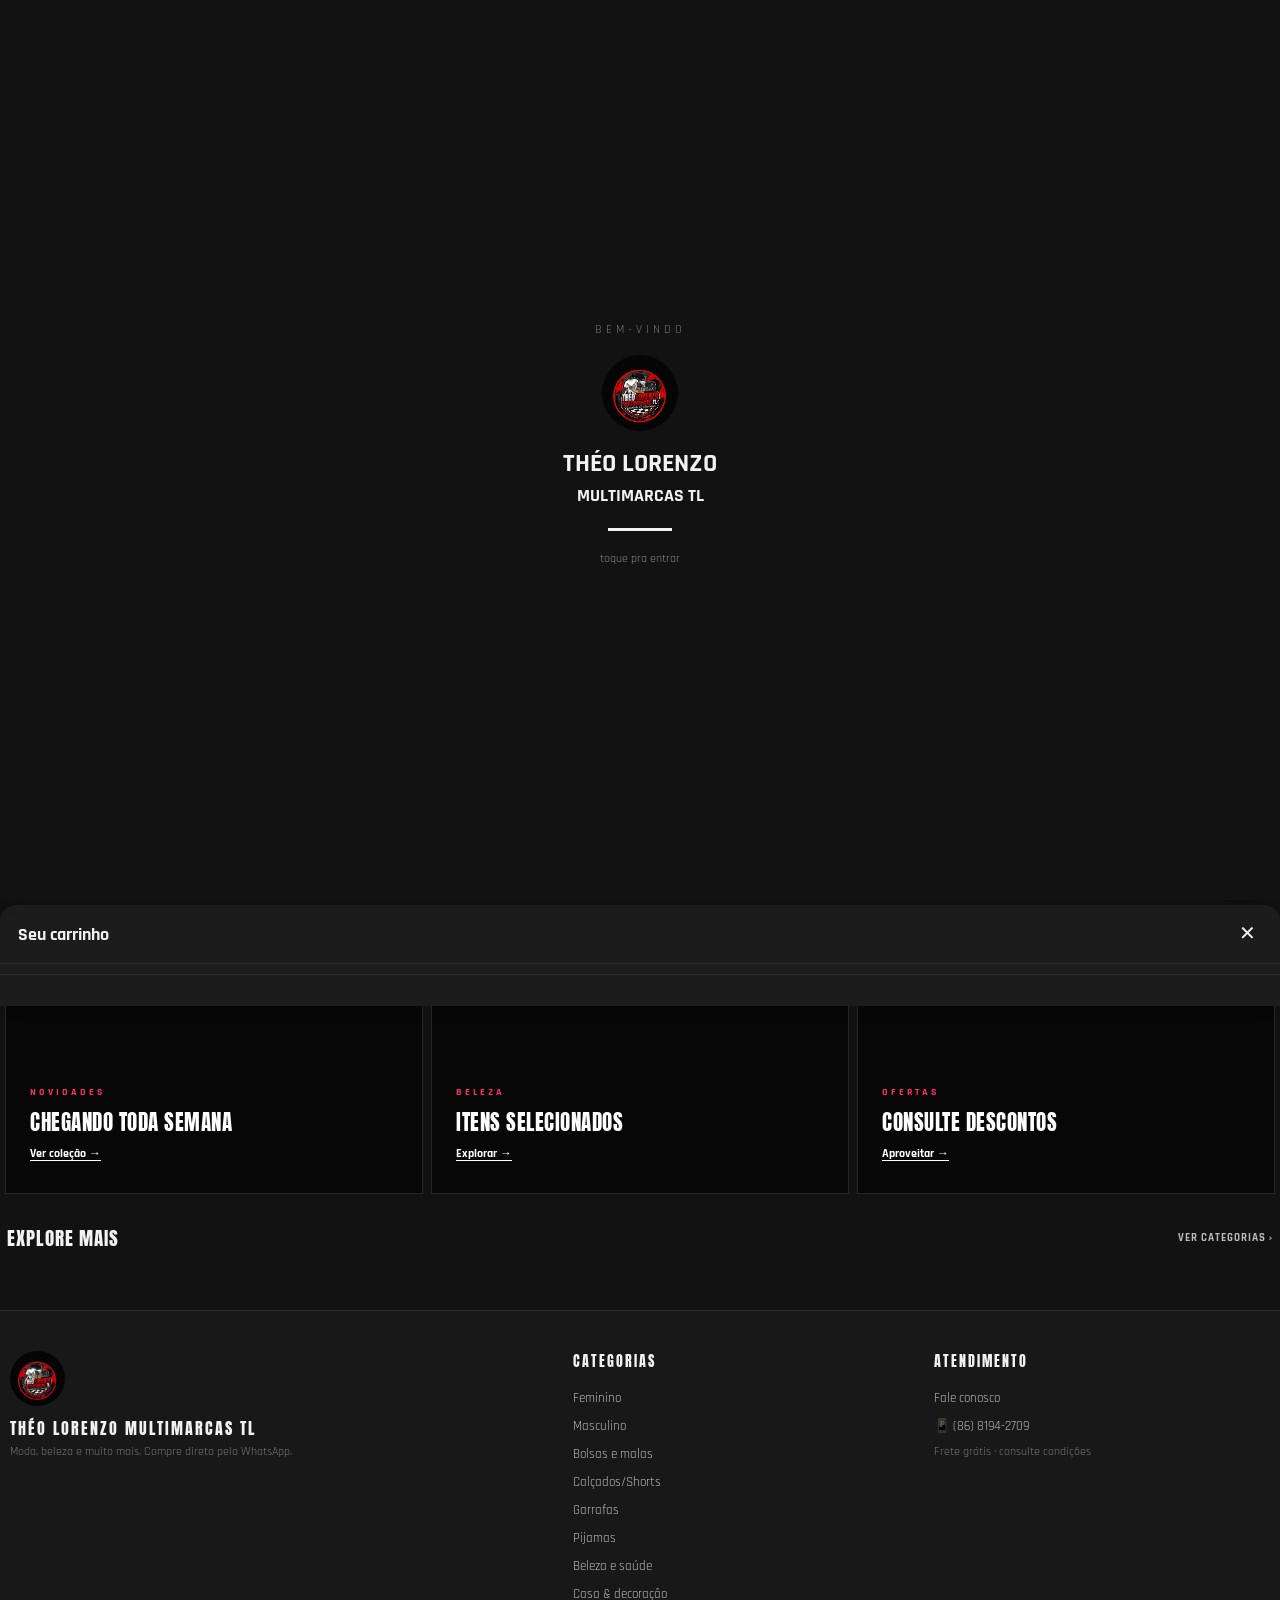
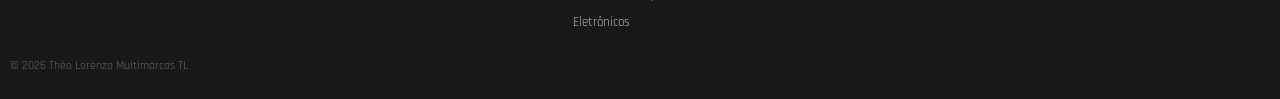
==== index.html @ fbf5c085 "Add files via upload" ====
<!DOCTYPE html>
<html lang="pt-BR" data-theme="dark">
<head>
<meta charset="UTF-8">
<meta name="viewport" content="width=device-width, initial-scale=1.0">
<title>Théo Lorenzo Multimarcas TL — Tema Street/Dark</title>
<meta name="description" content="Théo Lorenzo Multimarcas TL — roupas, beleza e novidades. Compre direto pelo WhatsApp.">
<link rel="icon" href="[data-uri]">
<link rel="preconnect" href="https://fonts.googleapis.com">
<link rel="preconnect" href="https://fonts.gstatic.com" crossorigin>
<link href="https://fonts.googleapis.com/css2?family=Anton&family=Rajdhani:wght@400;500;600;700&display=swap" rel="stylesheet">
<style>
:root{--bg:#fff;--panel:#fff;--soft:#f7f7f7;--line:#e9e9e9;--text:#171717;--muted:#777;--accent:#ff2f63;--dark:#111;--shadow:0 2px 12px rgba(0,0,0,.07)}
*{box-sizing:border-box}html,body{margin:0;padding:0;background:var(--bg);color:var(--text);font-family:Arial,Helvetica,sans-serif;-webkit-font-smoothing:antialiased}body{padding-bottom:70px}button,a{font:inherit}button{cursor:pointer}a{color:inherit;text-decoration:none}img{display:block;max-width:100%}

/* abertura */
.splash{position:fixed;inset:0;z-index:200;background:#fff;display:flex;align-items:center;justify-content:center;transition:opacity .4s,visibility .4s}.splash.hide{opacity:0;visibility:hidden;pointer-events:none}.splash-inner{text-align:center;padding:20px}.splash-eyebrow{font-size:12px;letter-spacing:4px;color:#777;margin:0 0 18px}.splash-logo{width:76px;height:76px;border-radius:50%;margin:auto;object-fit:cover}.splash-title{font-size:26px;line-height:1.15;margin:18px 0 0;font-weight:800}.splash-title span{font-size:18px}.splash-bar{width:64px;height:3px;background:#111;margin:20px auto}.splash-tap{font-size:12px;color:#888}

/* topo inspirado no app de loja */
.site-header{position:sticky;top:0;z-index:50;background:#fff;border-bottom:1px solid var(--line)}.header-inner{height:58px;display:flex;align-items:center;gap:12px;padding:0 14px;max-width:1200px;margin:auto}.menu-btn,.head-icon{border:0;background:transparent;width:38px;height:38px;display:flex;align-items:center;justify-content:center;font-size:23px;color:#111;padding:0}.brand{display:flex;align-items:center;justify-content:center;flex:1;min-width:0}.brand .logo{display:none}.brand-text h1{font-size:22px;letter-spacing:3px;font-weight:900;white-space:nowrap;margin:0}.brand-text h1 span{color:#111}.brand-text p{display:none}.header-actions{display:flex;gap:2px}.head-icon{font-size:22px}.theme-toggle{display:none}
.tabs{display:flex;gap:24px;overflow-x:auto;padding:0 14px;height:43px;align-items:flex-end;scrollbar-width:none;max-width:1200px;margin:auto}.tabs::-webkit-scrollbar{display:none}.tab-btn{flex:0 0 auto;background:none;border:0;color:#666;padding:0 0 10px;font-size:13px;font-weight:700;position:relative}.tab-btn.active{color:#111}.tab-btn.active:after{content:"";position:absolute;left:0;right:0;bottom:0;height:2px;background:#111}

.search-bar{padding:8px 12px;background:#fff}.search-box{height:38px;background:#f4f4f4;border-radius:4px;display:flex;align-items:center;gap:9px;padding:0 12px;color:#888;font-size:13px}.search-box input{border:0;outline:0;background:transparent;width:100%;font-size:13px;color:#222}.search-box button{border:0;background:none;font-size:18px}

main{max-width:1200px;margin:auto;padding:0 8px 24px}.checker-strip{display:none}.stock-banner{margin:0;background:#fff8e8;border:1px solid #f2e6c9;padding:9px 12px;display:flex;align-items:center;gap:7px;font-size:12px}.stock-banner strong{font-size:13px}.stock-banner span{color:#777}

/* menu lateral */
.side-overlay{position:fixed;inset:0;background:rgba(0,0,0,.52);z-index:120;opacity:0;visibility:hidden;transition:.2s}.side-menu{position:fixed;left:0;top:0;bottom:0;width:min(88vw,390px);background:#fff;z-index:121;transform:translateX(-102%);transition:.25s;overflow:auto;box-shadow:8px 0 25px rgba(0,0,0,.12)}.side-menu.open{transform:none}.side-overlay.open{opacity:1;visibility:visible}.side-head{height:62px;border-bottom:1px solid var(--line);display:flex;align-items:center;justify-content:space-between;padding:0 18px}.side-head strong{font-size:20px;letter-spacing:2px}.side-close{border:0;background:none;font-size:26px}.side-list{padding:8px 0}.side-item{display:flex;align-items:center;gap:14px;width:100%;border:0;background:#fff;padding:12px 22px;text-align:left;font-size:16px}.side-item img{width:48px;height:48px;border-radius:50%;object-fit:cover;background:#f1f1f1}.side-item .arrow{margin-left:auto;color:#999;font-size:20px}.side-item:active{background:#f7f7f7}

/* home */
.tab-panel{display:none}.tab-panel.active{display:block}.home-wrap{margin:0 -8px}.hero-banner{margin:8px 0 0;height:190px;position:relative;overflow:hidden;background:#f3f3f3}.hero-slide{position:absolute;inset:0;display:none}.hero-slide.active{display:block}.hero-slide img{width:100%;height:100%;object-fit:cover}.hero-copy{position:absolute;left:18px;top:50%;transform:translateY(-50%);max-width:58%;text-shadow:0 1px 3px rgba(0,0,0,.25)}.hero-copy small{font-size:11px;letter-spacing:2px;font-weight:800}.hero-copy h2{font-size:27px;margin:5px 0;font-weight:900}.hero-copy p{font-size:12px;margin:0 0 9px}.hero-copy button{border:0;background:#fff;padding:8px 14px;font-size:11px;font-weight:800}.hero-dots{position:absolute;bottom:8px;left:0;right:0;display:flex;justify-content:center;gap:5px}.hero-dots i{width:5px;height:5px;border-radius:50%;background:rgba(255,255,255,.55)}.hero-dots i.active{background:#111}
.service-strip{display:grid;grid-template-columns:1fr 1fr;background:#fff8e8;border:1px solid #f1e4c8;margin:7px 0;padding:8px 6px}.service{padding:0 9px;font-size:11px}.service+ .service{border-left:1px solid #d8cdb5}.service strong{display:block;font-size:12px;margin-bottom:3px}.service span{color:#777}
.home-section{padding:14px 0 4px}.section-title{display:flex;align-items:center;justify-content:space-between;padding:0 7px 10px}.section-title h2{font-size:19px;margin:0;font-weight:900}.section-title a{font-size:12px;color:#555}.circle-row{display:flex;gap:16px;overflow-x:auto;padding:2px 10px 7px;scrollbar-width:none}.circle-row::-webkit-scrollbar{display:none}.circle-cat{flex:0 0 70px;text-align:center;font-size:11px;color:#333}.circle-cat img{width:64px;height:64px;border-radius:50%;object-fit:cover;border:1px solid #ddd;background:#f5f5f5;margin:auto}.circle-cat span{display:block;margin-top:6px;line-height:1.15}
.home-products{display:grid;grid-template-columns:repeat(4,minmax(0,1fr));gap:7px;padding:0 5px}.mini-card{min-width:0;background:#fff}.mini-card .mini-img{aspect-ratio:1/1;overflow:hidden;background:#f4f4f4}.mini-card .mini-img img{width:100%;height:100%;object-fit:cover}.mini-card .mini-name{font-size:11px;line-height:1.25;margin:6px 4px 2px;height:28px;overflow:hidden}.mini-card .mini-price{font-size:14px;font-weight:800;margin:0 4px 6px}
.mini-card.product-card .product-info{padding:6px 4px 8px;gap:3px}.mini-card.product-card h3{font-size:11px;line-height:1.25;height:28px;overflow:hidden}.mini-card.product-card .price{font-size:13px;margin:0}.mini-card.product-card .btn-whats{font-size:9px;padding:6px 4px;text-align:center;white-space:normal;line-height:1.2}.mini-card.product-card .btn-cart{font-size:9px;padding:5px 2px;white-space:normal;line-height:1.2}.offer-head{background:#fff3f5;padding:9px 7px;margin-top:8px}.offer-head h2{font-size:20px;font-style:italic;margin:0}.trend-grid{grid-template-columns:repeat(2,minmax(0,1fr))}.trend-grid .mini-card .mini-img{aspect-ratio:1.15/1}.home-promo{margin:12px 5px;background:#111;color:#fff;padding:12px;text-align:center;font-size:12px;font-weight:700}.home-promo strong{color:#ff2f63;font-size:16px}

/* categorias e produtos existentes */
.section-head{padding:22px 5px 8px}.eyebrow{font-size:10px;color:#999;letter-spacing:2px;margin:0 0 4px}.section-head h2{font-size:24px;margin:0;font-weight:900}.empty-state,.contact-card{background:#fff;border:1px solid var(--line);padding:28px 20px;text-align:center;margin:18px auto;border-radius:4px}.btn-whats{display:inline-flex;align-items:center;justify-content:center;background:#111;color:#fff;padding:10px 14px;border-radius:2px;font-size:12px;font-weight:700}.btn-whats.large{padding:13px 18px;font-size:14px}.product-grid{display:grid;grid-template-columns:repeat(2,minmax(0,1fr));gap:8px}.product-card{background:#fff;border:0;overflow:hidden;display:flex;flex-direction:column;min-width:0;box-shadow:none}.product-card .thumb{position:relative;aspect-ratio:1/1;overflow:hidden;background:#f4f4f4;cursor:zoom-in}.product-card .thumb.tall{aspect-ratio:2/3}.product-card .thumb img{width:100%;height:100%;object-fit:cover}.product-info{padding:7px 6px 10px;display:flex;flex-direction:column;gap:4px}.product-info h3{font-size:12px;line-height:1.25;margin:0;font-weight:700}.product-info .desc{font-size:10px;color:#888;margin:0;line-height:1.25}.product-info .price{font-size:15px;font-weight:900;margin:2px 0}.badge{position:absolute;top:6px;left:6px;background:#111;color:#fff;font-size:9px;padding:3px 6px}.badge.out{background:#c0392b}.btn-whats.disabled{background:#999;color:#eee;pointer-events:none;cursor:not-allowed}.brand-tag{position:absolute;top:6px;right:6px;background:rgba(0,0,0,.55);color:#fff;font-size:9px;padding:3px 6px}.btn-cart{display:flex;align-items:center;justify-content:center;background:#fff;border:1px solid #ddd;color:#222;padding:7px;font-size:10px;width:100%;border-radius:2px}.btn-cart.in-cart{background:#111;color:#fff;border-color:#111}

/* galeria / lightbox */
.thumb.gallery{touch-action:pan-y}.thumb.gallery .gal-img{position:absolute;inset:0;width:100%;height:100%;object-fit:cover;opacity:0;transition:opacity .2s}.thumb.gallery .gal-img.active{opacity:1}.gal-prev,.gal-next{position:absolute;top:50%;transform:translateY(-50%);z-index:5;width:28px;height:28px;border-radius:50%;border:0;background:rgba(0,0,0,.4);color:#fff}.gal-prev{left:5px}.gal-next{right:5px}.gal-dots{position:absolute;bottom:7px;left:0;right:0;display:flex;justify-content:center;gap:4px;z-index:5}.gal-dots .dot{width:5px;height:5px;border-radius:50%;background:#ddd}.gal-dots .dot.active{background:#111}.lightbox{position:fixed;inset:0;z-index:300;background:rgba(0,0,0,.94);display:flex;align-items:center;justify-content:center;opacity:0;visibility:hidden;transition:.2s}.lightbox.open{opacity:1;visibility:visible}.lightbox-img{max-width:92vw;max-height:80vh;object-fit:contain}.lightbox-close,.lightbox-prev,.lightbox-next{position:absolute;border:0;background:rgba(255,255,255,.14);color:#fff}.lightbox-close{top:18px;right:18px;width:38px;height:38px;border-radius:50%}.lightbox-prev,.lightbox-next{top:50%;transform:translateY(-50%);width:44px;height:44px;border-radius:50%;font-size:25px}.lightbox-prev{left:12px}.lightbox-next{right:12px}.lightbox-dots{position:absolute;bottom:20px;display:flex;gap:6px}.lightbox-dots .dot{width:7px;height:7px;border-radius:50%;background:#777}.lightbox-dots .dot.active{background:#fff}

/* carrinho existente, ajustado para visual de loja */
.cart-fab{position:fixed;right:14px;bottom:78px;z-index:80;width:50px;height:50px;border-radius:50%;background:#111;color:#fff;border:0;font-size:20px;display:flex;align-items:center;justify-content:center;box-shadow:0 5px 18px rgba(0,0,0,.25)}.cart-count{position:absolute;top:-3px;right:-3px;background:#ff2f63;color:#fff;font-size:10px;font-weight:800;min-width:18px;height:18px;border-radius:50%;display:flex;align-items:center;justify-content:center}.cart-overlay{position:fixed;inset:0;background:rgba(0,0,0,.5);opacity:0;pointer-events:none;transition:.2s;z-index:90}.cart-overlay.open{opacity:1;pointer-events:auto}.cart-drawer{position:fixed;left:0;right:0;bottom:0;z-index:91;background:#fff;border-radius:16px 16px 0 0;max-height:86vh;display:flex;flex-direction:column;transform:translateY(105%);transition:.25s;box-shadow:0 -8px 25px rgba(0,0,0,.2)}.cart-drawer.open{transform:none}.cart-drawer-head{display:flex;align-items:center;justify-content:space-between;padding:15px 18px;border-bottom:1px solid var(--line)}.cart-drawer-head h3{font-size:18px;margin:0}.cart-close{border:0;background:none;font-size:20px}.cart-items{overflow:auto;padding:5px 18px;flex:1}.cart-empty{color:#888;text-align:center;padding:35px 10px;font-size:14px}.cart-item{display:flex;align-items:center;justify-content:space-between;padding:12px 0;border-bottom:1px solid var(--line);gap:10px}.cart-item-name{font-size:13px;font-weight:700;margin:0}.cart-item-price{font-size:12px;color:#777;margin:3px 0 0}.cart-item-remove{background:#fff;border:1px solid #ddd;padding:7px 10px;font-size:11px}.cart-footer{padding:13px 18px 18px;border-top:1px solid var(--line)}.cart-total{font-weight:900;text-align:center}.cart-clear{display:block;width:100%;border:0;background:none;color:#888;font-size:12px;margin-top:9px}.checkout-back{border:0;background:none;color:#111;font-weight:800;padding:5px 0 12px}.checkout-title{font-size:17px}.ck-label{display:block;font-size:11px;font-weight:800;color:#777;margin:10px 0 5px}.ck-input{width:100%;border:1px solid #ddd;background:#fff;padding:10px;border-radius:2px;font-size:13px}.ck-row{display:flex;gap:8px}.ck-col{flex:1}.ck-col-num{flex:0 0 75px}.ck-error{color:#e11;font-size:12px}

/* rodapé mobile */
.bottom-nav{position:fixed;left:0;right:0;bottom:0;height:62px;background:#fff;border-top:1px solid #ddd;z-index:70;display:grid;grid-template-columns:repeat(3,1fr)}.bottom-nav button{border:0;background:#fff;color:#777;font-size:10px;display:flex;flex-direction:column;align-items:center;justify-content:center;gap:3px}.bottom-nav button span:first-child{font-size:22px;line-height:20px}.bottom-nav button.active{color:#111;font-weight:800}.bottom-nav .cart-dot{position:relative}.bottom-nav .cart-dot b{position:absolute;top:-3px;right:-10px;background:#ff2f63;color:#fff;border-radius:20px;font-size:8px;padding:2px 5px}
footer{background:#fafafa;border-top:1px solid var(--line);padding:30px 15px;text-align:center;margin:20px -8px 0}footer .logo{width:55px;height:55px;border-radius:50%;margin:auto}footer h3{font-size:16px;margin:10px 0 4px}footer p{font-size:12px;color:#777;margin:0}.footer-cats{display:none}

@media(min-width:700px){.hero-banner{height:300px}.home-products{grid-template-columns:repeat(6,1fr)}.product-grid{grid-template-columns:repeat(4,1fr)}.bottom-nav{display:none}body{padding-bottom:0}.cart-fab{bottom:18px}.side-menu{width:360px}}

/* tema escuro */
html[data-theme="dark"]{--bg:#121212;--panel:#1c1c1c;--soft:#1c1c1c;--line:#2c2c2c;--text:#f2f2f2;--muted:#aaa;--dark:#f2f2f2}
html[data-theme="dark"] body{background:var(--bg);color:var(--text)}
html[data-theme="dark"] .splash{background:#121212}
html[data-theme="dark"] .splash-title{color:#f2f2f2}html[data-theme="dark"] .splash-bar{background:#f2f2f2}
html[data-theme="dark"] .site-header{background:var(--panel);border-color:var(--line)}
html[data-theme="dark"] .menu-btn,html[data-theme="dark"] .head-icon,html[data-theme="dark"] .theme-toggle{color:#f2f2f2}
html[data-theme="dark"] .brand-text h1,html[data-theme="dark"] .brand-text h1 span{color:#f2f2f2}
html[data-theme="dark"] .tab-btn{color:#999}
html[data-theme="dark"] .tab-btn.active{color:#f2f2f2}
html[data-theme="dark"] .tab-btn.active:after{background:#f2f2f2}
html[data-theme="dark"] .search-bar{background:var(--bg)}
html[data-theme="dark"] .search-box{background:#232323;color:#ccc}
html[data-theme="dark"] .search-box input{color:#eee}
html[data-theme="dark"] .stock-banner{background:#2a2416;border-color:#3a341f;color:#ddd}
html[data-theme="dark"] .side-menu{background:var(--panel)}
html[data-theme="dark"] .side-head{border-color:var(--line)}
html[data-theme="dark"] .side-close{color:#f2f2f2}
html[data-theme="dark"] .side-item{background:var(--panel);color:#f2f2f2}
html[data-theme="dark"] .side-item:active{background:#262626}
html[data-theme="dark"] .service-strip{background:#2a2416;border-color:#3a341f}
html[data-theme="dark"] .service span{color:#bbb}
html[data-theme="dark"] .section-title h2,html[data-theme="dark"] .section-head h2{color:#f2f2f2}
html[data-theme="dark"] .section-title a{color:#bbb}
html[data-theme="dark"] .circle-cat{color:#ddd}
html[data-theme="dark"] .circle-cat img{background:#232323;border-color:#333}
html[data-theme="dark"] .mini-card,html[data-theme="dark"] .product-card{background:var(--panel)}
html[data-theme="dark"] .mini-card .mini-img,html[data-theme="dark"] .product-card .thumb{background:#232323}
html[data-theme="dark"] .mini-card .mini-name,html[data-theme="dark"] .product-info h3{color:#f2f2f2}
html[data-theme="dark"] .product-info .desc{color:#999}
html[data-theme="dark"] .offer-head{background:#2a1620}
html[data-theme="dark"] .home-promo{background:#000}
html[data-theme="dark"] .empty-state,html[data-theme="dark"] .contact-card{background:var(--panel);border-color:var(--line);color:#ddd}
html[data-theme="dark"] .btn-cart{background:#232323;border-color:#333;color:#eee}
html[data-theme="dark"] .btn-cart.in-cart{background:#f2f2f2;color:#111;border-color:#f2f2f2}
html[data-theme="dark"] .cart-fab{background:#f2f2f2;color:#111}
html[data-theme="dark"] .cart-drawer{background:var(--panel)}
html[data-theme="dark"] .cart-drawer-head{border-color:var(--line)}
html[data-theme="dark"] .cart-close{color:#f2f2f2}
html[data-theme="dark"] .cart-item{border-color:var(--line)}
html[data-theme="dark"] .cart-item-name{color:#f2f2f2}
html[data-theme="dark"] .cart-footer{border-color:var(--line)}
html[data-theme="dark"] .ck-input{background:#232323;border-color:#333;color:#eee}
html[data-theme="dark"] .checkout-title,html[data-theme="dark"] .checkout-back{color:#f2f2f2}
html[data-theme="dark"] footer{background:#181818;border-color:var(--line)}
html[data-theme="dark"] footer h3{color:#f2f2f2}
html[data-theme="dark"] .bottom-nav{background:var(--panel);border-color:var(--line)}
html[data-theme="dark"] .bottom-nav button{background:var(--panel);color:#999}
html[data-theme="dark"] .bottom-nav button.active{color:#f2f2f2}
html[data-theme="dark"] .product-detail-modal{background:#1c1c1c}
html[data-theme="dark"] .pd-top{background:#1c1c1c;border-color:#2c2c2c}
html[data-theme="dark"] .pd-top-title{color:#f2f2f2}
html[data-theme="dark"] .pd-back{background:#2c2c2c;color:#f2f2f2}
html[data-theme="dark"] .pd-close{color:#f2f2f2}
html[data-theme="dark"] .pd-gallery,html[data-theme="dark"] .pd-thumbs{background:#161616}
html[data-theme="dark"] .pd-thumb{background:#1c1c1c;border-color:#333}
html[data-theme="dark"] .pd-thumb.active{border-color:#f2f2f2}
html[data-theme="dark"] .pd-dot{background:#444}
html[data-theme="dark"] .pd-dot.active{background:#f2f2f2}
html[data-theme="dark"] .pd-name{color:#f2f2f2}
html[data-theme="dark"] .pd-price{color:#f2f2f2}
html[data-theme="dark"] .pd-desc{color:#aaa}
html[data-theme="dark"] .pd-section{border-color:#2c2c2c}
html[data-theme="dark"] .pd-label{color:#f2f2f2}
html[data-theme="dark"] .pd-chip{background:#1c1c1c;border-color:#3a3a3a;color:#eee}
html[data-theme="dark"] .pd-chip.selected{border-color:#f2f2f2}
html[data-theme="dark"] .pd-buy .pd-wa{background:#f2f2f2;color:#111}
html[data-theme="dark"] .pd-buy .pd-cart{background:transparent;color:#f2f2f2;border-color:#f2f2f2}
html[data-theme="dark"] .pd-note{color:#888}
.theme-toggle{display:flex!important;border:0;background:transparent;width:38px;height:38px;align-items:center;justify-content:center;font-size:20px;color:#111;padding:0;margin-left:2px}
@media(max-width:390px){.brand-text h1{font-size:18px;letter-spacing:2px}.tabs{gap:18px}.circle-row{gap:11px}.home-products{gap:5px}}

  .stock { font-size: 11px; margin: 1px 0 2px; font-weight: 700; }
  .stock-ok { color: #3f7d5c; }
  .stock-out { color: #b84a3e; }
  .hero-empty { height: 100%; min-height: 250px; display:flex; align-items:center; justify-content:center; padding:30px; text-align:center; font-weight:700; }
</style>

<style id="product-detail-style">
/* Detalhes do produto — visual inspirado em marketplaces, sem alterar o catálogo */
.product-card{cursor:pointer}
.product-card .btn-whats,.product-card .btn-cart,.product-card .gal-prev,.product-card .gal-next,.product-card .gal-dots{cursor:pointer}
.product-detail-overlay{position:fixed;inset:0;z-index:1000;background:rgba(0,0,0,.58);display:none;align-items:flex-end;justify-content:center}
.product-detail-overlay.open{display:flex}
.product-detail-modal{width:min(720px,100%);max-height:94vh;overflow:auto;background:#fff;border-radius:18px 18px 0 0;box-shadow:0 -10px 40px rgba(0,0,0,.25);animation:pdUp .22s ease}
@keyframes pdUp{from{transform:translateY(30px);opacity:.6}to{transform:translateY(0);opacity:1}}
.pd-top{position:sticky;top:0;z-index:3;display:flex;align-items:center;justify-content:space-between;padding:10px 14px;background:#fff;border-bottom:1px solid #eee}
.pd-back{border:0;background:#f4f4f4;border-radius:50%;width:38px;height:38px;font-size:22px;line-height:38px;cursor:pointer}
.pd-top-title{font-size:13px;font-weight:800;overflow:hidden;text-overflow:ellipsis;white-space:nowrap;margin:0 10px}
.pd-close{border:0;background:transparent;font-size:27px;line-height:1;cursor:pointer}
.pd-main{padding:0 0 22px}
.pd-gallery{background:#f6f6f6}
.pd-main-image-wrap{position:relative;aspect-ratio:1/1;max-height:56vh;display:flex;align-items:center;justify-content:center;overflow:hidden}
.pd-main-image{width:100%;height:100%;object-fit:contain;display:block}
.pd-arrow{position:absolute;top:50%;transform:translateY(-50%);border:0;background:rgba(0,0,0,.48);color:#fff;width:38px;height:38px;border-radius:50%;font-size:24px;cursor:pointer}
.pd-arrow.left{left:10px}.pd-arrow.right{right:10px}
.pd-dots{display:flex;justify-content:center;gap:6px;padding:9px}
.pd-dot{width:7px;height:7px;border-radius:50%;background:#cfcfcf;border:0;padding:0}
.pd-dot.active{background:#111}
.pd-thumbs{display:flex;gap:7px;padding:0 10px 10px;overflow-x:auto;background:#f6f6f6}
.pd-thumb{width:62px;height:62px;flex:0 0 62px;border:1px solid #ddd;background:#fff;border-radius:7px;padding:2px;overflow:hidden;cursor:pointer}
.pd-thumb.active{border:2px solid #111}
.pd-thumb img{width:100%;height:100%;object-fit:cover;border-radius:5px}
.pd-info{padding:17px 16px 0}
.pd-name{font-size:22px;line-height:1.15;margin:0 0 7px;font-weight:900}
.pd-price{font-size:25px;font-weight:900;margin:7px 0}
.pd-status{font-size:12px;color:#16803c;margin:0 0 15px;font-weight:700}
.pd-desc{font-size:13px;line-height:1.5;color:#555;margin:0 0 17px}
.pd-section{border-top:1px solid #eee;padding:14px 0}
.pd-label{font-size:12px;font-weight:900;margin:0 0 9px}
.pd-chips{display:flex;flex-wrap:wrap;gap:7px}
.pd-chip{border:1px solid #ccc;background:#fff;border-radius:7px;padding:9px 12px;font-size:12px}
.pd-chip.selected{border:2px solid #111;padding:8px 11px;font-weight:800}
.pd-buy{display:flex;gap:8px;margin-top:18px}
.pd-buy a{flex:1;text-decoration:none;text-align:center;padding:14px 10px;border-radius:7px;font-size:13px;font-weight:900}
.pd-buy .pd-wa{background:#111;color:#fff}
.pd-buy .pd-cart{background:#fff;color:#111;border:1px solid #111}
.pd-note{font-size:10px;color:#888;text-align:center;margin:11px 0 0}
@media(max-width:420px){
  .pd-name{font-size:20px}.pd-price{font-size:23px}
  .product-detail-modal{max-height:96vh}
}
</style>

<style id="theme-extra">
/* ===================================================================
   TEMA 1 — inspirado em streetwear escuro / "NEON"
   =================================================================== */
@import url('https://fonts.googleapis.com/css2?family=Anton&family=Rajdhani:wght@400;500;600;700&display=swap');

html[data-theme="dark"]{--accent:#ffffff}
body{font-family:'Rajdhani',Arial,sans-serif}
#themeToggle{display:none!important}
main{max-width:1280px}

/* ---------- topo ---------- */
.announce-bar{background:#000;color:#fff;text-align:center;font-size:11px;letter-spacing:2px;padding:9px 10px;font-weight:700;text-transform:uppercase}
.site-header{border-bottom:1px solid #262626}
.header-inner{max-width:1280px;height:66px}
.brand-text h1{font-family:'Anton',Arial,sans-serif;font-weight:400;letter-spacing:6px;font-size:24px}
.tabs{max-width:1280px}
.tab-btn{font-family:'Rajdhani',Arial,sans-serif;letter-spacing:1.5px;text-transform:uppercase;font-weight:700;font-size:12.5px}
@media(min-width:700px){
  .header-inner{gap:26px}
  .menu-btn{display:none}
  .brand{justify-content:flex-start;flex:0 0 auto;margin-right:auto}
  .tabs{justify-content:center;height:auto;padding:0 0 18px;gap:30px}
  .site-header{padding-top:4px}
}

.side-head strong{font-family:'Anton',Arial,sans-serif;font-weight:400;letter-spacing:3px}

/* ---------- títulos ---------- */
.section-title h2,.section-head h2,.offer-head h2{font-family:'Anton',Arial,sans-serif;font-weight:400;letter-spacing:1px;text-transform:uppercase;font-style:normal}
.eyebrow{letter-spacing:4px;font-weight:700}
.section-title a{text-transform:uppercase;font-size:11px;letter-spacing:1px;font-weight:700}

/* ---------- hero, bem forte, foto grande com texto por cima ---------- */
.hero-banner{height:300px}
.hero-slide img{filter:brightness(.5) saturate(1.05) contrast(1.05)}
.hero-copy{max-width:82%}
.hero-copy small{letter-spacing:5px;color:#ff2f63}
.hero-copy h2{font-family:'Anton',Arial,sans-serif;font-weight:400;font-size:40px;text-transform:uppercase;letter-spacing:1px;line-height:1}
.hero-copy p{font-size:13px;opacity:.9}
.hero-copy button{border-radius:0;letter-spacing:2px;font-weight:800;padding:11px 20px}
.hero-dots i{background:rgba(255,255,255,.4)}
.hero-dots i.active{background:#fff}
@media(min-width:700px){.hero-banner{height:460px}.hero-copy h2{font-size:64px}.hero-copy{max-width:56%}}

/* ---------- categorias: blocos grandes com foto e overlay ---------- */
.home-section .circle-row{gap:8px;padding:2px 5px 10px}
.circle-cat{flex:0 0 130px;position:relative;height:158px;border-radius:2px;overflow:hidden;background:#1a1a1a}
.circle-cat img{position:absolute;inset:0;width:100%;height:100%;border-radius:0;border:0;object-fit:cover;filter:brightness(.6)}
.circle-cat span{position:absolute;left:0;right:0;bottom:12px;margin:0;padding:0 12px;color:#fff;font-weight:800;text-transform:uppercase;font-size:12.5px;letter-spacing:.5px;text-align:left}
.circle-cat:after{content:"";position:absolute;left:0;right:0;bottom:0;height:60%;background:linear-gradient(transparent,rgba(0,0,0,.75))}
@media(min-width:700px){.circle-cat{flex:0 0 200px;height:230px}.circle-cat span{font-size:16px;bottom:16px}.home-section .circle-row{gap:14px}}

/* ---------- cards de produto ---------- */
.home-products .mini-card,.product-grid .product-card{border:1px solid #262626}
.product-card .thumb,.mini-card .mini-img{background:#161616}
.btn-whats{border-radius:0;letter-spacing:.5px;font-weight:800;text-transform:uppercase}
.btn-cart{border-radius:0;text-transform:uppercase;letter-spacing:.5px;font-weight:700}
.badge{border-radius:0;letter-spacing:1px;font-weight:800}
@media(min-width:700px){
  .product-card{transition:transform .15s}
  .product-card:hover{transform:translateY(-3px)}
}

/* ---------- promoções com foto real de produto ---------- */
.promo-grid{display:grid;grid-template-columns:1fr;gap:8px;margin:12px 5px}
.promo-box{position:relative;background-color:#111;background-image:linear-gradient(rgba(0,0,0,.6),rgba(0,0,0,.6)),var(--promo-img,none);background-size:cover;background-position:center;border:1px solid #262626;color:#fff;text-align:left;padding:26px 18px;cursor:pointer;min-height:150px;display:flex;flex-direction:column;justify-content:flex-end}
.promo-tag{font-size:10px;letter-spacing:3px;color:#ff2f63;font-weight:800}
.promo-box h3{font-family:'Anton',Arial,sans-serif;font-weight:400;text-transform:uppercase;font-size:21px;margin:8px 0;letter-spacing:.5px}
.promo-cta{font-size:12px;font-weight:700;text-decoration:underline;text-underline-offset:3px}
@media(min-width:700px){.promo-grid{grid-template-columns:repeat(3,1fr)}.promo-box{padding:32px 24px;min-height:210px}}

.offer-head{background:#160b0e!important}

/* ---------- faixa "explore mais" (estilo grade tipo instagram) ---------- */
.gallery-strip{display:grid;grid-template-columns:repeat(3,1fr);gap:3px;padding:0 5px}
.gal-strip-item{position:relative;aspect-ratio:1/1;border:0;padding:0;overflow:hidden;background:#161616;cursor:pointer}
.gal-strip-item img{width:100%;height:100%;object-fit:cover;filter:brightness(.72)}
.gal-strip-item span{position:absolute;left:6px;bottom:6px;color:#fff;font-size:10px;font-weight:800;text-transform:uppercase;letter-spacing:.5px}
@media(min-width:700px){.gallery-strip{grid-template-columns:repeat(9,1fr);gap:6px}.gal-strip-item span{font-size:9px}}

/* ---------- rodapé multi-coluna ---------- */
footer{text-align:left;padding:40px 18px 26px}
.footer-top{display:flex;flex-direction:column;gap:26px;max-width:1280px;margin:auto}
.footer-col h4{font-family:'Anton',Arial,sans-serif;font-weight:400;letter-spacing:2px;text-transform:uppercase;font-size:14px;margin:0 0 12px}
.footer-col button,.footer-col a{display:block;background:none;border:0;color:#bbb;font-size:13px;padding:6px 0;text-align:left;width:100%}
.footer-col button:hover,.footer-col a:hover{color:#fff}
.footer-brand{text-align:left}
.footer-brand .logo{margin:0 0 10px}
.footer-brand h3{font-family:'Anton',Arial,sans-serif;font-weight:400;letter-spacing:2px}
.footer-note{color:#777;font-size:12px}
footer .small{text-align:left;max-width:1280px;margin:22px auto 0;color:#666}
@media(min-width:700px){.footer-top{flex-direction:row;justify-content:space-between}.footer-col{flex:1}.footer-brand{flex:1.6}}
</style>

</head>
<body>

<div id="splash" class="splash">
  <div class="splash-inner">
    <p class="splash-eyebrow">BEM-VINDO</p>
    <img class="splash-logo" src="[data-uri]" alt="Logo Théo Lorenzo Multimarcas TL">
    <h1 class="splash-title">THÉO LORENZO<br><span>MULTIMARCAS TL</span></h1>
    <div class="splash-bar"></div>
    <p class="splash-tap">toque pra entrar</p>
  </div>
</div>

<div class="announce-bar">🚚 Frete grátis consultando condições · Atendimento rápido direto pelo WhatsApp</div>
<header class="site-header">
  <div class="header-inner">
    <button class="menu-btn" id="menuOpen" aria-label="Abrir menu">☰</button>
    <div class="brand"><div class="brand-text"><h1>THÉO LORENZO</h1></div></div>
    <div class="header-actions">
      <button class="head-icon" id="searchOpen" aria-label="Pesquisar">⌕</button>
      <button class="head-icon" id="favBtn" aria-label="Favoritos">♡</button>
      <button class="head-icon" id="headCart" aria-label="Carrinho">🛒</button>
      <button id="themeToggle" class="theme-toggle" aria-label="Alternar tema">🌙</button>
    </div>
  </div>
  <nav class="tabs" id="topTabs">
    <button class="tab-btn active" data-tab="inicio">Tudo</button>
    <button class="tab-btn" data-tab="vestidos">Feminino</button>
    <button class="tab-btn" data-tab="bolsas">Bolsas</button>
    <button class="tab-btn" data-tab="shorts">Shorts</button>
    <button class="tab-btn" data-tab="garrafas">Garrafas</button>
    <button class="tab-btn" data-tab="beleza">Beleza</button>
    <button class="tab-btn" data-tab="pijamas">Pijamas</button>
    <button class="tab-btn" data-tab="camisas">Masculino</button>
    <button class="tab-btn" data-tab="casa">Casa</button>
    <button class="tab-btn" data-tab="eletronicos">Eletrônicos</button>
  </nav>
  <div class="search-bar" id="searchBar" style="display:none">
    <div class="search-box"><span>⌕</span><input id="searchInput" type="search" placeholder="Pesquisar produtos..."><button id="searchClose">✕</button></div>
  </div>
</header>

<div class="side-overlay" id="sideOverlay"></div>
<aside class="side-menu" id="sideMenu" aria-label="Categorias">
  <div class="side-head"><strong>THÉO LORENZO</strong><button class="side-close" id="menuClose">×</button></div>
  <div class="side-list" id="sideList"></div>
</aside>

<div class="checker-strip" aria-hidden="true"></div>

<main>
<section id="inicio" class="tab-panel active">
  <div class="home-wrap">
    <div class="hero-banner" id="heroBanner"></div>
    <div class="service-strip">
      <div class="service"><strong>🚚 Frete grátis</strong><span>Consulte condições de entrega.</span></div>
      <div class="service"><strong>✅ Seleção conferida</strong><span>Qualidade avaliada peça a peça.</span></div>
      <div class="service"><strong>🔄 Trocas fáceis</strong><span>Combinado direto com a loja.</span></div>
      <div class="service"><strong>🛡️ Compra segura</strong><span>Atendimento direto pelo WhatsApp.</span></div>
    </div>

    <div class="home-section">
      <div class="section-title"><h2>Categorias</h2><a href="#" data-menu-link>Ver tudo ›</a></div>
      <div class="circle-row" id="homeCategories"></div>
    </div>

    <div class="home-section offer-head">
      <div class="section-title"><h2>Super Ofertas</h2><a href="#" data-tab="novidades">Ver mais ›</a></div>
      <div class="home-products" id="offerProducts"></div>
    </div>

    <div class="home-section">
      <div class="section-title"><h2>Tendências</h2><a href="#" data-tab="vestidos">Ver mais ›</a></div>
      <div class="home-products trend-grid" id="trendProducts"></div>
    </div>

    <div class="home-section">
      <div class="section-title"><h2>Mais vendidos</h2><a href="#" data-tab="beleza">Ver mais ›</a></div>
      <div class="home-products" id="bestProducts"></div>
    </div>
    <div class="home-section">
      <div class="promo-grid">
        <button class="promo-box" data-tab="vestidos"><span class="promo-tag">NOVIDADES</span><h3>Chegando toda semana</h3><span class="promo-cta">Ver coleção →</span></button>
        <button class="promo-box" data-tab="beleza"><span class="promo-tag">BELEZA</span><h3>Itens selecionados</h3><span class="promo-cta">Explorar →</span></button>
        <button class="promo-box" data-tab="camisas"><span class="promo-tag">OFERTAS</span><h3>Consulte descontos</h3><span class="promo-cta">Aproveitar →</span></button>
      </div>
    </div>

    <div class="home-section">
      <div class="section-title"><h2>Explore mais</h2><a href="#" data-menu-link>Ver categorias ›</a></div>
      <div class="gallery-strip" id="galleryStrip"></div>
    </div>
  </div>
</section>

<section id="camisas" class="tab-panel">
    <div class="section-head">
      <p class="eyebrow">CATEGORIA</p>
      <h2>Camisas</h2>
    </div>
    <div class="product-grid">






</div>
  </section>

  <section id="pijamas" class="tab-panel">
    <div class="section-head">
      <p class="eyebrow">CATEGORIA</p>
      <h2>Pijamas</h2>
    </div>
    <div class="product-grid">


    </div>
  </section>

  <section id="shorts" class="tab-panel">
    <div class="section-head">
      <p class="eyebrow">CATEGORIA</p>
      <h2>Shorts</h2>
    </div>
    <div class="product-grid">






    </div>
  </section>

  <section id="casa" class="tab-panel">
    <div class="section-head">
      <p class="eyebrow">CATEGORIA</p>
      <h2>Casa</h2>
    </div>
    <div class="product-grid">



    </div>
  </section>

  <section id="eletronicos" class="tab-panel">
    <div class="section-head">
      <p class="eyebrow">CATEGORIA</p>
      <h2>Eletrônicos</h2>
    </div>
    <div class="product-grid">


    </div>
  </section>

  <section id="garrafas" class="tab-panel">
    <div class="section-head">
      <p class="eyebrow">CATEGORIA</p>
      <h2>Garrafas</h2>
    </div>
    <div class="product-grid">
</div>
  </section>

  <section id="bolsas" class="tab-panel">
    <div class="section-head">
      <p class="eyebrow">CATEGORIA</p>
      <h2>Bolsas</h2>
    </div>
    <div class="product-grid">

</div>
  </section>

  <section id="beleza" class="tab-panel">
    <div class="section-head">
      <p class="eyebrow">CATEGORIA</p>
      <h2>Beleza</h2>
    </div>
    <div class="product-grid">





</div>
  </section>

  <section id="vestidos" class="tab-panel">
    <div class="section-head">
      <p class="eyebrow">CATEGORIA</p>
      <h2>Roupas Femininas</h2>
    </div>
    <div class="product-grid">





</div>

  </section>

  <section id="novidades" class="tab-panel">
    <div class="section-head">
      <p class="eyebrow">CATEGORIA</p>
      <h2>Novidades</h2>
    </div>
    <div class="product-grid">

</div>
  </section>

  <section id="contato" class="tab-panel">
    <div class="section-head">
      <p class="eyebrow">FALA COM A GENTE</p>
      <h2>Contato</h2>
    </div>
    <div class="contact-card">
      <p>Dúvidas, encomendas ou reservar produto: chama a gente no WhatsApp.</p>
      <a class="btn-whats large" target="_blank" rel="noopener" href="https://wa.me/558681942709?text=Ol%C3%A1!%20Vim%20do%20site%20da%20Th%C3%A9o%20Lorenzo%20Multimarcas%20TL.">📱 (86) 8194-2709</a>
    </div>
  </section>

</main>


<nav class="bottom-nav" id="bottomNav">
  <button class="active" data-tab="inicio"><span>⌂</span><span>Loja</span></button>
  <button id="bottomCategory"><span>⌕</span><span>Categoria</span></button>
  <button id="bottomCart"><span class="cart-dot">🛒<b id="bottomCartCount">0</b></span><span>Carrinho</span></button>
</nav>

<footer>
  <div class="footer-top">
    <div class="footer-col footer-brand">
      <img class="logo" src="[data-uri]" alt="Logo Théo Lorenzo Multimarcas TL">
      <h3>THÉO LORENZO MULTIMARCAS TL</h3>
      <p>Moda, beleza e muito mais. Compre direto pelo WhatsApp.</p>
    </div>
    <div class="footer-col">
      <h4>Categorias</h4>
      <button data-tab="vestidos">Feminino</button>
      <button data-tab="camisas">Masculino</button>
      <button data-tab="bolsas">Bolsas e malas</button>
      <button data-tab="shorts">Calçados/Shorts</button>
      <button data-tab="garrafas">Garrafas</button>
      <button data-tab="pijamas">Pijamas</button>
      <button data-tab="beleza">Beleza e saúde</button>
      <button data-tab="casa">Casa &amp; decoração</button>
      <button data-tab="eletronicos">Eletrônicos</button>
    </div>
    <div class="footer-col">
      <h4>Atendimento</h4>
      <button data-tab="contato">Fale conosco</button>
      <a target="_blank" rel="noopener" href="https://wa.me/558681942709?text=Ol%C3%A1!%20Vim%20do%20site%20da%20Th%C3%A9o%20Lorenzo%20Multimarcas%20TL.">📱 (86) 8194-2709</a>
      <span class="footer-note">Frete grátis · consulte condições</span>
    </div>
  </div>
  <p class="small">© 2026 Théo Lorenzo Multimarcas TL</p>
</footer>

<script>
  // tela de abertura
  (function(){
    var splash = document.getElementById('splash');
    if(!splash) return;
    function closeSplash(){ splash.classList.add('hide'); }
    splash.addEventListener('click', closeSplash);
    setTimeout(closeSplash, 2600);
  })();

  // foto ampliada ao tocar em qualquer produto (lightbox)
  (function(){
    var lightbox = document.createElement('div');
    lightbox.className = 'lightbox';
    lightbox.innerHTML =
      '<button class="lightbox-close" aria-label="Fechar">✕</button>' +
      '<button class="lightbox-prev" aria-label="Foto anterior">‹</button>' +
      '<img class="lightbox-img" alt="">' +
      '<button class="lightbox-next" aria-label="Próxima foto">›</button>' +
      '<div class="lightbox-dots"></div>';
    document.body.appendChild(lightbox);

    var lbImg = lightbox.querySelector('.lightbox-img');
    var lbPrev = lightbox.querySelector('.lightbox-prev');
    var lbNext = lightbox.querySelector('.lightbox-next');
    var lbDots = lightbox.querySelector('.lightbox-dots');
    var lbClose = lightbox.querySelector('.lightbox-close');

    var srcs = [], alts = [], idx = 0;

    function renderLb(){
      lbImg.src = srcs[idx];
      lbImg.alt = alts[idx] || '';
      var multi = srcs.length > 1;
      lbPrev.style.display = multi ? 'flex' : 'none';
      lbNext.style.display = multi ? 'flex' : 'none';
      lbDots.innerHTML = '';
      if(multi){
        srcs.forEach(function(_, i){
          var d = document.createElement('span');
          d.className = 'dot' + (i === idx ? ' active' : '');
          lbDots.appendChild(d);
        });
      }
    }

    function openLightbox(imgEls, startIdx){
      srcs = []; alts = [];
      imgEls.forEach(function(im){ srcs.push(im.src); alts.push(im.alt); });
      idx = startIdx || 0;
      renderLb();
      lightbox.classList.add('open');
    }
    function closeLightbox(){ lightbox.classList.remove('open'); }

    lbClose.addEventListener('click', closeLightbox);
    lightbox.addEventListener('click', function(e){ if(e.target === lightbox) closeLightbox(); });
    lbPrev.addEventListener('click', function(e){
      e.stopPropagation(); idx = (idx - 1 + srcs.length) % srcs.length; renderLb();
    });
    lbNext.addEventListener('click', function(e){
      e.stopPropagation(); idx = (idx + 1) % srcs.length; renderLb();
    });

    var startX = null;
    lightbox.addEventListener('touchstart', function(e){ startX = e.touches[0].clientX; }, {passive:true});
    lightbox.addEventListener('touchend', function(e){
      if(startX === null || srcs.length < 2) return;
      var dx = e.changedTouches[0].clientX - startX;
      if(Math.abs(dx) > 35){
        idx = dx < 0 ? (idx + 1) % srcs.length : (idx - 1 + srcs.length) % srcs.length;
        renderLb();
      }
      startX = null;
    }, {passive:true});

    function attachLightbox(root){
      (root || document).querySelectorAll('.product-card .thumb').forEach(function(thumb){
        if(thumb.dataset.lbBound) return; // já tem o clique, evita duplicar
        thumb.dataset.lbBound = '1';
        thumb.addEventListener('click', function(){
          var imgEls = Array.prototype.slice.call(thumb.querySelectorAll('img'));
          if(imgEls.length === 0) return;
          var activeImg = thumb.querySelector('img.active');
          var startIdx = activeImg ? imgEls.indexOf(activeImg) : 0;
          openLightbox(imgEls, startIdx);
        });
      });
    }
    attachLightbox(document);
    window.TL_attachLightbox = attachLightbox;
  })();


  (function(){
    function attachGallery(root){
      (root || document).querySelectorAll('.thumb.gallery').forEach(function(gal){
        if(gal.dataset.galleryBound) return;
        gal.dataset.galleryBound='1';
        var imgs=gal.querySelectorAll('.gal-img');
        var dots=gal.querySelectorAll('.dot');
        if(imgs.length < 2) return;
        var idx=0;
        function show(i){
          idx=(i+imgs.length)%imgs.length;
          imgs.forEach(function(im,j){im.classList.toggle('active',j===idx);});
          dots.forEach(function(d,j){d.classList.toggle('active',j===idx);});
        }
        var prev=gal.querySelector('.gal-prev'), next=gal.querySelector('.gal-next');
        if(prev) prev.addEventListener('click',function(e){e.stopPropagation();show(idx-1);});
        if(next) next.addEventListener('click',function(e){e.stopPropagation();show(idx+1);});
        dots.forEach(function(d,j){d.addEventListener('click',function(e){e.stopPropagation();show(j);});});
        var startX=null;
        gal.addEventListener('touchstart',function(e){startX=e.touches[0].clientX;},{passive:true});
        gal.addEventListener('touchend',function(e){
          if(startX===null)return;
          var dx=e.changedTouches[0].clientX-startX;
          if(Math.abs(dx)>35) show(dx<0?idx+1:idx-1);
          startX=null;
        },{passive:true});
      });
    }
    attachGallery(document);
    window.TL_attachGallery=attachGallery;
  })();

  // navegação por abas
  var tabButtons = document.querySelectorAll('[data-tab]');
  var panels = document.querySelectorAll('.tab-panel');
  var navButtons = document.querySelectorAll('.tab-btn');

  function goToTab(name){
    panels.forEach(function(p){ p.classList.toggle('active', p.id === name); });
    navButtons.forEach(function(b){ b.classList.toggle('active', b.dataset.tab === name); });
    window.scrollTo({top:0, behavior:'smooth'});
  }

  tabButtons.forEach(function(btn){
    btn.addEventListener('click', function(){ goToTab(btn.dataset.tab); });
  });

  // tema claro/escuro
  var toggle = document.getElementById('themeToggle');
  var root = document.documentElement;
  var saved = localStorage.getItem('tl-theme');
  if(saved === 'dark'){
    root.setAttribute('data-theme','dark');
    toggle.textContent = '☀️';
  }
  toggle.addEventListener('click', function(){
    var isDark = root.getAttribute('data-theme') === 'dark';
    if(isDark){
      root.removeAttribute('data-theme');
      toggle.textContent = '🌙';
      localStorage.setItem('tl-theme','light');
    } else {
      root.setAttribute('data-theme','dark');
      toggle.textContent = '☀️';
      localStorage.setItem('tl-theme','dark');
    }
  });

  // ===== carrinho de compras =====
  (function(){
    var CART_KEY = 'tl_cart_v1';
    var CK_KEY = 'tl_checkout_v1';
    function loadCart(){
      try{ return JSON.parse(localStorage.getItem(CART_KEY)) || {}; }catch(e){ return {}; }
    }
    function saveCart(c){ localStorage.setItem(CART_KEY, JSON.stringify(c)); }
    var cart = loadCart();

    function slugify(str){
      return str.toLowerCase().normalize('NFD').replace(/[\u0300-\u036f]/g,'')
        .replace(/[^a-z0-9]+/g,'-').replace(/(^-|-$)/g,'');
    }
    function parsePrice(text){
      if(!text) return null;
      var n = text.replace('R$','').trim().replace(/\./g,'').replace(',', '.');
      var v = parseFloat(n);
      return isNaN(v) ? null : v;
    }
    function money(v){ return 'R$ ' + v.toFixed(2).replace('.', ','); }

    // botão "adicionar ao carrinho" em cada card
    // (função reutilizável: também é chamada depois para os cards da vitrine/home,
    // que são criados dinamicamente e ainda não existem na primeira passada)
    function attachCartButtons(root){
      (root || document).querySelectorAll('.product-card').forEach(function(card){
        if(card.querySelector('.btn-cart')) return; // já tem botão, evita duplicar
        var h3 = card.querySelector('h3');
        if(!h3) return;
        var name = h3.textContent.trim();
        var id = card.dataset.productId || slugify(name);
        var priceEl = card.querySelector('.price');
        var price = priceEl ? parsePrice(priceEl.textContent) : null;

        var btn = document.createElement('button');
        btn.type = 'button';
        btn.className = 'btn-cart';

        function refreshBtn(){
          if(cart[id]){
            btn.textContent = '✓ No carrinho — tocar pra remover';
            btn.classList.add('in-cart');
          } else {
            btn.textContent = '🛒 Adicionar ao carrinho';
            btn.classList.remove('in-cart');
          }
        }
        refreshBtn();

        btn.addEventListener('click', function(){
          if(cart[id]){ delete cart[id]; }
          else { cart[id] = {name:name, price:price}; }
          saveCart(cart);
          renderCartBadge();
          refreshBtn();
        });
        var info = card.querySelector('.product-info');
        if(info) info.appendChild(btn);
      });
    }
    attachCartButtons(document);
    window.TL_attachCartButtons = attachCartButtons;

    // botão flutuante
    var fab = document.createElement('button');
    fab.className = 'cart-fab';
    fab.setAttribute('aria-label','Ver carrinho');
    fab.innerHTML = '🛒<span class="cart-count" id="cartCount">0</span>';
    document.body.appendChild(fab);

    var overlay = document.createElement('div');
    overlay.className = 'cart-overlay';
    var drawer = document.createElement('div');
    drawer.className = 'cart-drawer';
    drawer.innerHTML =
      '<div class="cart-drawer-head"><h3>Seu carrinho</h3>' +
      '<button class="cart-close" aria-label="Fechar">✕</button></div>' +
      '<div class="cart-items"></div>' +
      '<div class="cart-footer"></div>';
    document.body.appendChild(overlay);
    document.body.appendChild(drawer);

    var itemsEl = drawer.querySelector('.cart-items');
    var footerEl = drawer.querySelector('.cart-footer');

    function openCart(){ renderCart(); overlay.classList.add('open'); drawer.classList.add('open'); }
    function closeCart(){ overlay.classList.remove('open'); drawer.classList.remove('open'); }
    fab.addEventListener('click', openCart);
    overlay.addEventListener('click', closeCart);
    drawer.querySelector('.cart-close').addEventListener('click', closeCart);

    function renderCartBadge(){
      document.getElementById('cartCount').textContent = Object.keys(cart).length;
    }

    function removeItem(id){
      delete cart[id];
      saveCart(cart);
      renderCart();
      renderCartBadge();
      // atualiza o botão do card, se estiver na tela
      document.querySelectorAll('.product-card').forEach(function(card){
        var h3 = card.querySelector('h3');
        if(h3 && slugify(h3.textContent.trim()) === id){
          var b = card.querySelector('.btn-cart');
          if(b){ b.textContent = '🛒 Adicionar ao carrinho'; b.classList.remove('in-cart'); }
        }
      });
    }

    function renderCart(){
      var ids = Object.keys(cart);
      if(ids.length === 0){
        itemsEl.innerHTML = '<p class="cart-empty">Seu carrinho tá vazio.<br>Adiciona os produtos que quiser e depois finaliza o pedido por aqui.</p>';
        footerEl.innerHTML = '';
        return;
      }
      var html = '';
      var total = 0, hasUnpriced = false;
      ids.forEach(function(id){
        var item = cart[id];
        if(item.price != null) total += item.price;
        else hasUnpriced = true;
        html += '<div class="cart-item">' +
          '<div class="cart-item-info">' +
            '<p class="cart-item-name">' + item.name + '</p>' +
            '<p class="cart-item-price">' + (item.price != null ? money(item.price) : 'Consultar preço') + '</p>' +
          '</div>' +
          '<button class="cart-item-remove" data-id="' + id + '">Remover</button>' +
        '</div>';
      });
      itemsEl.innerHTML = html;
      itemsEl.querySelectorAll('.cart-item-remove').forEach(function(b){
        b.addEventListener('click', function(){ removeItem(b.dataset.id); });
      });

      var totalLine = hasUnpriced ? 'Total: ' + money(total) + ' + itens a combinar' : 'Total: ' + money(total);
      footerEl.innerHTML =
        '<p class="cart-total">' + totalLine + '</p>' +
        '<button class="btn-whats large" id="cartConfirm" style="width:100%;justify-content:center;box-sizing:border-box;">Confirmar pedido</button>' +
        '<button class="cart-clear">Esvaziar carrinho</button>';
      footerEl.querySelector('#cartConfirm').addEventListener('click', renderCheckout);
      footerEl.querySelector('.cart-clear').addEventListener('click', function(){
        cart = {};
        saveCart(cart);
        renderCart();
        renderCartBadge();
        document.querySelectorAll('.btn-cart').forEach(function(b){
          b.textContent = '🛒 Adicionar ao carrinho';
          b.classList.remove('in-cart');
        });
      });
    }

    function renderCheckout(){
      var saved = {};
      try{ saved = JSON.parse(localStorage.getItem(CK_KEY)) || {}; }catch(e){}
      var cities = ['São Miguel do Tapuio','Buriti dos Montes','Juazeiro do Piauí','Assunção do Piauí','Castelo do Piauí'];
      var opts = '<option value="">Selecione a cidade...</option>';
      cities.forEach(function(c){
        opts += '<option' + (saved.city===c?' selected':'') + '>' + c + '</option>';
      });
      opts += '<option value="Outra"' + (saved.city==='Outra'?' selected':'') + '>Outra cidade</option>';

      itemsEl.innerHTML =
        '<button class="checkout-back" id="ckBack">← Voltar ao carrinho</button>' +
        '<h4 class="checkout-title">Dados para entrega</h4>' +
        '<label class="ck-label">Nome</label>' +
        '<input class="ck-input" id="ckName" type="text" value="' + (saved.name||'') + '">' +
        '<label class="ck-label">Cidade</label>' +
        '<select class="ck-input" id="ckCity">' + opts + '</select>' +
        '<div id="ckOtherWrap" style="display:' + (saved.city==='Outra'?'block':'none') + '">' +
          '<label class="ck-label">Qual cidade?</label>' +
          '<input class="ck-input" id="ckOtherCity" type="text" value="' + (saved.otherCity||'') + '">' +
        '</div>' +
        '<label class="ck-label">Bairro</label>' +
        '<input class="ck-input" id="ckNeighborhood" type="text" value="' + (saved.neighborhood||'') + '">' +
        '<div class="ck-row">' +
          '<div class="ck-col"><label class="ck-label">Rua</label>' +
            '<input class="ck-input" id="ckStreet" type="text" value="' + (saved.street||'') + '"></div>' +
          '<div class="ck-col ck-col-num"><label class="ck-label">Nº</label>' +
            '<input class="ck-input" id="ckNumber" type="text" value="' + (saved.number||'') + '"></div>' +
        '</div>' +
        '<label class="ck-label">Ponto de referência (opcional)</label>' +
        '<input class="ck-input" id="ckRef" type="text" value="' + (saved.ref||'') + '">' +
        '<p class="ck-error" id="ckError"></p>';

      footerEl.innerHTML = '<button class="btn-whats large" id="ckSubmit" style="width:100%;justify-content:center;box-sizing:border-box;">Enviar pedido no WhatsApp</button>';

      document.getElementById('ckBack').addEventListener('click', renderCart);
      document.getElementById('ckCity').addEventListener('change', function(){
        document.getElementById('ckOtherWrap').style.display = this.value === 'Outra' ? 'block' : 'none';
      });
      document.getElementById('ckSubmit').addEventListener('click', function(){
        var name = document.getElementById('ckName').value.trim();
        var city = document.getElementById('ckCity').value;
        var otherCity = document.getElementById('ckOtherCity').value.trim();
        var neighborhood = document.getElementById('ckNeighborhood').value.trim();
        var street = document.getElementById('ckStreet').value.trim();
        var number = document.getElementById('ckNumber').value.trim();
        var ref = document.getElementById('ckRef').value.trim();
        var cityFinal = city === 'Outra' ? otherCity : city;

        if(!name || !cityFinal || !street || !number){
          document.getElementById('ckError').textContent = 'Preenche nome, cidade, rua e número pra continuar.';
          return;
        }

        localStorage.setItem(CK_KEY, JSON.stringify({
          name:name, city:city, otherCity:otherCity, neighborhood:neighborhood,
          street:street, number:number, ref:ref
        }));

        var lines = ['Olá! Vim do site da Théo Lorenzo Multimarcas TL e quero fazer esse pedido:', ''];
        var total = 0, hasUnpriced = false;
        Object.keys(cart).forEach(function(id){
          var item = cart[id];
          if(item.price != null){
            total += item.price;
            lines.push('- ' + item.name + ' - ' + money(item.price));
          } else {
            hasUnpriced = true;
            lines.push('- ' + item.name + ' - a combinar');
          }
        });
        lines.push('');
        lines.push(hasUnpriced ? 'Total (itens com preço): ' + money(total) : 'Total: ' + money(total));
        lines.push('');
        lines.push('Dados para entrega:');
        lines.push('Nome: ' + name);
        lines.push('Cidade: ' + cityFinal);
        if(neighborhood) lines.push('Bairro: ' + neighborhood);
        lines.push('Rua: ' + street + ', nº ' + number);
        if(ref) lines.push('Referência: ' + ref);

        window.open('https://wa.me/558681942709?text=' + encodeURIComponent(lines.join('\n')), '_blank');
      });
    }

    renderCartBadge();
  })();


  // ===== camada visual estilo app de loja =====
  (function(){
    var categories=[
      ['bolsas','Bolsas e malas'],['shorts','Calçados/shorts'],['garrafas','Garrafas'],
      ['vestidos','Feminino'],['pijamas','Pijamas'],['beleza','Beleza e saúde'],['camisas','Masculino'],
      ['casa','Casa & decoração'],['eletronicos','Eletrônicos']
    ];
    function esc(s){return String(s==null?'':s).replace(/[&<>"']/g,function(c){return {'&':'&amp;','<':'&lt;','>':'&gt;','"':'&quot;',"'":'&#39;'}[c];});}
    function imagesOf(p){
      var a=Array.isArray(p.imagens)?p.imagens.filter(Boolean):[];
      if(!a.length && p.imagemUrl) a=[p.imagemUrl];
      return a;
    }
    function catId(p){
      var raw=(p.categoria||'').toString().trim().toLowerCase().normalize('NFD').replace(/[\u0300-\u036f]/g,'');
      var map={'feminino':'vestidos','vestidos':'vestidos','pijamas':'pijamas','beleza e saude':'beleza','beleza':'beleza','masculino':'camisas','camisas':'camisas','casa & decoracao':'casa','casa e decoracao':'casa','casa':'casa','eletronicos':'eletronicos','bolsas e malas':'bolsas','bolsas':'bolsas','garrafas':'garrafas','calcados/shorts':'shorts','calcados':'shorts','shorts':'shorts'};
      return map[raw]||'novidades';
    }
    function priceText(p){return typeof p.preco==='number' ? 'R$ '+p.preco.toFixed(2).replace('.',',') : 'Consultar preço';}
    function stockText(p){
      if(typeof p.estoque==='number') return p.estoque>0 ? ('Estoque: '+p.estoque) : 'ESGOTADO';
      return p.disponivel===false ? 'ESGOTADO' : 'Disponibilidade: consultar';
    }
    function montarCard(p,id,mini){
      var imgs=imagesOf(p), nome=p.nome||'Produto', disponivel=p.disponivel!==false && (typeof p.estoque!=='number' || p.estoque>0);
      var boxClass=mini?'thumb mini-img':'thumb tall';
      if(imgs.length>1 && !mini) boxClass+=' gallery';
      var badge='';
      if(!disponivel) badge='<span class="badge out">ESGOTADO</span>';
      else if(p.badge) badge='<span class="badge">'+esc(p.badge)+'</span>';
      var gallery=imgs.length ? imgs.map(function(src,i){return '<img class="gal-img '+(i===0?'active':'')+'" src="'+src+'" alt="'+esc(nome)+'">';}).join('') : '<span>Sem imagem</span>';
      var controls='';
      if(!mini && imgs.length>1){
        controls='<button class="gal-prev" aria-label="Foto anterior">‹</button><button class="gal-next" aria-label="Próxima foto">›</button><div class="gal-dots">'+imgs.map(function(_,i){return '<span class="dot '+(i===0?'active':'')+'"></span>';}).join('')+'</div>';
      }
      var stock='<p class="stock '+(disponivel?'stock-ok':'stock-out')+'">'+esc(stockText(p))+'</p>';
      var wa=disponivel ? '<a class="btn-whats" target="_blank" rel="noopener" href="https://wa.me/558681942709?text='+encodeURIComponent('Olá! Tenho interesse no produto '+nome+'. Ainda tem?')+'">Peça no WhatsApp</a>' : '<a class="btn-whats disabled">Esgotado</a>';
      var article=document.createElement('article');
      article.className='product-card'+(mini?' mini-card':'');
      if(id) article.dataset.productId=id;
      article.innerHTML='<div class="'+boxClass+'">'+badge+gallery+controls+'</div><div class="product-info"><h3>'+esc(nome)+'</h3>'+(p.descricao?'<p class="desc">'+esc(p.descricao)+'</p>':'')+'<p class="price">'+priceText(p)+'</p>'+stock+wa+'</div>';
      return article;
    }
    function clearDynamicGrids(){document.querySelectorAll('.tab-panel:not(#inicio) .product-grid').forEach(function(g){g.innerHTML='';});}
    function renderMini(target,items){
      var el=document.getElementById(target); if(!el)return;
      el.innerHTML='';
      items.forEach(function(x){el.appendChild(montarCard(x.p,x.id,true));});
      if(window.TL_attachCartButtons) window.TL_attachCartButtons(el);
      if(window.TL_attachLightbox) window.TL_attachLightbox(el);
      if(window.TL_attachGallery) window.TL_attachGallery(el);
    }
    function renderHome(products){
      var cr=document.getElementById('homeCategories');
      if(cr){
        cr.innerHTML='';
        categories.forEach(function(c){
          var first=products.find(function(x){return catId(x.p)===c[0] && imagesOf(x.p).length;}); if(!first)return;
          var b=document.createElement('button'); b.className='circle-cat'; b.dataset.tab=c[0]; b.innerHTML='<img src="'+imagesOf(first.p)[0]+'" alt=""><span>'+c[1]+'</span>'; cr.appendChild(b);
        });
      }
      renderMini('offerProducts',products.filter(function(x){return typeof x.p.preco==='number' && x.p.disponivel!==false && (typeof x.p.estoque!=='number'||x.p.estoque>0);}).slice(0,4));
      renderMini('trendProducts',products.filter(function(x){return catId(x.p)==='vestidos' && x.p.disponivel!==false;}).slice(0,4));
      renderMini('bestProducts',products.filter(function(x){return catId(x.p)==='beleza' && x.p.disponivel!==false;}).slice(0,4));
      document.querySelectorAll('.promo-box[data-tab]').forEach(function(btn){
        var item=products.find(function(x){return catId(x.p)===btn.dataset.tab && imagesOf(x.p).length;});
        if(item)btn.style.setProperty('--promo-img','url("'+imagesOf(item.p)[0]+'")');
      });
      var galEl=document.getElementById('galleryStrip');
      if(galEl){
        galEl.innerHTML=categories.map(function(c){
          var x=products.find(function(v){return catId(v.p)===c[0] && imagesOf(v.p).length;});
          return x?'<button class="gal-strip-item" data-tab="'+c[0]+'"><img src="'+imagesOf(x.p)[0]+'" alt=""><span>'+c[1]+'</span></button>':'';
        }).join('');
      }
      var hero=document.getElementById('heroBanner');
      if(hero){
        var heroItems=products.filter(function(x){return imagesOf(x.p).length;}).slice(0,3);
        hero.innerHTML=heroItems.length ? heroItems.map(function(x,i){return '<div class="hero-slide '+(i===0?'active':'')+'"><img src="'+imagesOf(x.p)[0]+'" alt=""><div class="hero-copy"><small>THÉO LORENZO</small><h2>Novidades</h2><p>'+esc(x.p.nome||'Produto')+'</p><button data-tab="'+catId(x.p)+'">COMPRE AGORA</button></div></div>';}).join('')+'<div class="hero-dots">'+heroItems.map(function(_,i){return '<i class="'+(i===0?'active':'')+'"></i>';}).join('')+'</div>' : '<div class="hero-empty">Adicione produtos pelo painel administrativo.</div>';
        var slides=hero.querySelectorAll('.hero-slide'),dots=hero.querySelectorAll('.hero-dots i'),hi=0;
        function heroShow(n){hi=(n+slides.length)%slides.length;slides.forEach(function(x,i){x.classList.toggle('active',i===hi)});dots.forEach(function(x,i){x.classList.toggle('active',i===hi)});}
        if(slides.length>1)setInterval(function(){heroShow(hi+1)},4500);
        hero.onclick=function(e){var b=e.target.closest('[data-tab]');if(b){e.preventDefault();goToTab(b.dataset.tab);}};
      }
      var list=document.getElementById('sideList');
      if(list){list.innerHTML='';categories.forEach(function(c){var x=products.find(function(v){return catId(v.p)===c[0]&&imagesOf(v.p).length;});if(!x)return;var b=document.createElement('button');b.className='side-item';b.dataset.tab=c[0];b.innerHTML='<img src="'+imagesOf(x.p)[0]+'" alt=""><span>'+c[1]+'</span><span class="arrow">›</span>';list.appendChild(b);});}
    }
    window.TL_renderStorefront=function(list){
      clearDynamicGrids();
      var products=list.map(function(x){return {id:x.id,p:x.p};}).filter(function(x){return x.p.disponivel!==false && (typeof x.p.estoque!=='number'||x.p.estoque>0);});
      products.forEach(function(x){var sec=document.getElementById(catId(x.p));if(!sec)return;var grid=sec.querySelector('.product-grid');if(grid)grid.appendChild(montarCard(x.p,x.id,false));});
      renderHome(products);
      if(window.TL_attachCartButtons)window.TL_attachCartButtons(document.body);
      if(window.TL_attachLightbox)window.TL_attachLightbox(document.body);
      if(window.TL_attachGallery)window.TL_attachGallery(document.body);
    };
    var cr=document.getElementById('homeCategories');
    if(cr)cr.addEventListener('click',function(e){var b=e.target.closest('[data-tab]');if(b){e.preventDefault();goToTab(b.dataset.tab);}});
    var galEl=document.getElementById('galleryStrip');
    if(galEl)galEl.addEventListener('click',function(e){var b=e.target.closest('[data-tab]');if(b){e.preventDefault();goToTab(b.dataset.tab);}});
    function openMenu(){document.getElementById('sideMenu').classList.add('open');document.getElementById('sideOverlay').classList.add('open');}
    function closeMenu(){document.getElementById('sideMenu').classList.remove('open');document.getElementById('sideOverlay').classList.remove('open');}
    document.getElementById('menuOpen').addEventListener('click',openMenu);document.getElementById('menuClose').addEventListener('click',closeMenu);document.getElementById('sideOverlay').addEventListener('click',closeMenu);
    var list=document.getElementById('sideList'); if(list)list.addEventListener('click',function(e){var b=e.target.closest('[data-tab]');if(b){closeMenu();goToTab(b.dataset.tab);}});
    document.querySelectorAll('[data-menu-link]').forEach(function(x){x.addEventListener('click',function(e){e.preventDefault();openMenu();});});
    var sb=document.getElementById('searchBar'),si=document.getElementById('searchInput');
    document.getElementById('searchOpen').addEventListener('click',function(){sb.style.display=sb.style.display==='none'?'block':'none';if(sb.style.display==='block')setTimeout(function(){si.focus()},50);});
    document.getElementById('searchClose').addEventListener('click',function(){sb.style.display='none';si.value='';document.querySelectorAll('.product-card').forEach(function(c){c.style.display='';});});
    si.addEventListener('input',function(){var q=si.value.toLowerCase().trim();document.querySelectorAll('.product-card').forEach(function(c){var t=c.textContent.toLowerCase();c.style.display=!q||t.indexOf(q)>=0?'':'none';});});
    function clickCart(){var fab=document.querySelector('.cart-fab');if(fab)fab.click();}
    document.getElementById('headCart').addEventListener('click',clickCart);document.getElementById('bottomCart').addEventListener('click',clickCart);
    document.getElementById('favBtn').addEventListener('click',function(){alert('Seus favoritos ficam disponíveis aqui. Em breve você poderá salvar produtos.');});
    document.getElementById('bottomCategory').addEventListener('click',openMenu);
    document.querySelectorAll('.bottom-nav [data-tab]').forEach(function(b){b.addEventListener('click',function(){goToTab(b.dataset.tab);document.querySelectorAll('.bottom-nav button').forEach(function(x){x.classList.remove('active')});b.classList.add('active');});});
    document.querySelectorAll('.section-title [data-tab]').forEach(function(b){b.addEventListener('click',function(e){e.preventDefault();goToTab(b.dataset.tab);});});
  })();

</script>


<div class="product-detail-overlay" id="productDetailOverlay" aria-hidden="true">
  <div class="product-detail-modal" role="dialog" aria-modal="true" aria-label="Detalhes do produto">
    <div class="pd-top">
      <button class="pd-back" id="pdBack" aria-label="Voltar">‹</button>
      <p class="pd-top-title" id="pdTopTitle">Produto</p>
      <button class="pd-close" id="pdClose" aria-label="Fechar">×</button>
    </div>
    <div class="pd-main">
      <div class="pd-gallery">
        <div class="pd-main-image-wrap">
          <button class="pd-arrow left" id="pdPrev" aria-label="Foto anterior">‹</button>
          <img class="pd-main-image" id="pdMainImage" src="" alt="">
          <button class="pd-arrow right" id="pdNext" aria-label="Próxima foto">›</button>
        </div>
        <div class="pd-dots" id="pdDots"></div>
        <div class="pd-thumbs" id="pdThumbs"></div>
      </div>
      <div class="pd-info">
        <h2 class="pd-name" id="pdName"></h2>
        <p class="pd-price" id="pdPrice"></p>
        <p class="pd-status" id="pdStatus"></p>
        <p class="pd-desc" id="pdDesc"></p>
        <div class="pd-section" id="pdVariantsSection" style="display:none">
          <p class="pd-label" id="pdVariantsLabel">Opções</p>
          <div class="pd-chips" id="pdVariants"></div>
        </div>
        <div class="pd-buy">
          <a class="pd-wa" id="pdWhats" href="#" target="_blank" rel="noopener">PEDIR PELO WHATSAPP</a>
          <a class="pd-cart" id="pdCart" href="#">ADICIONAR AO CARRINHO</a>
        </div>
        <p class="pd-note">Escolha as opções disponíveis e confirme o pedido pelo WhatsApp.</p>
      </div>
    </div>
  </div>
</div>


<script id="product-detail-script">
(function(){
  function ready(fn){
    if(document.readyState === 'loading') document.addEventListener('DOMContentLoaded',fn);
    else fn();
  }
  ready(function(){
    var overlay=document.getElementById('productDetailOverlay');
    if(!overlay) return;
    var main=document.getElementById('pdMainImage');
    var dots=document.getElementById('pdDots');
    var thumbs=document.getElementById('pdThumbs');
    var nameEl=document.getElementById('pdName');
    var topTitle=document.getElementById('pdTopTitle');
    var priceEl=document.getElementById('pdPrice');
    var statusEl=document.getElementById('pdStatus');
    var descEl=document.getElementById('pdDesc');
    var variantsSection=document.getElementById('pdVariantsSection');
    var variantsEl=document.getElementById('pdVariants');
    var variantsLabel=document.getElementById('pdVariantsLabel');
    var wa=document.getElementById('pdWhats');
    var cart=document.getElementById('pdCart');
    var current=0, images=[], currentCard=null;

    function text(el){return el ? el.textContent.trim() : '';}
    function escapeHtml(s){return String(s||'').replace(/[&<>"']/g,function(c){return {'&':'&amp;','<':'&lt;','>':'&gt;','"':'&quot;',"'":'&#39;'}[c];});}

    function extractOptions(card){
      var allText=(card.innerText||'').replace(/\s+/g,' ');
      var options=[];
      var sizes=allText.match(/(?:tam(?:anho)?\.?\s*)(PP|P|M|G|GG|XG|XXG)\b/ig)||[];
      sizes.forEach(function(x){
        var v=x.replace(/.*(?:tam(?:anho)?\.?\s*)/i,'').toUpperCase();
        if(options.indexOf(v)<0) options.push(v);
      });
      var colorWords=['preto','branco','vermelho','azul','verde','amarelo','rosa','bege','marrom','cinza','roxo','lilás','laranja','mostarda'];
      colorWords.forEach(function(c){
        if(allText.toLowerCase().indexOf(c)>=0 && options.indexOf(c)<0) options.push(c);
      });
      return options;
    }

    function renderGallery(){
      if(!images.length) return;
      current=(current+images.length)%images.length;
      main.src=images[current].src;
      main.alt=images[current].alt||text(nameEl);
      dots.innerHTML=images.map(function(_,i){
        return '<button class="pd-dot '+(i===current?'active':'')+'" aria-label="Foto '+(i+1)+'"></button>';
      }).join('');
      thumbs.innerHTML=images.map(function(im,i){
        return '<button class="pd-thumb '+(i===current?'active':'')+'" aria-label="Ver foto '+(i+1)+'"><img src="'+im.src+'" alt=""></button>';
      }).join('');
      Array.prototype.forEach.call(dots.children,function(b,i){b.addEventListener('click',function(){current=i;renderGallery();});});
      Array.prototype.forEach.call(thumbs.children,function(b,i){b.addEventListener('click',function(){current=i;renderGallery();});});
    }

    function openProduct(card){
      currentCard=card;
      var imgs=Array.prototype.slice.call(card.querySelectorAll('.thumb img'));
      images=imgs.map(function(im){return {src:im.src,alt:im.alt||''};});
      current=0;

      var h=card.querySelector('h3'), p=card.querySelector('.price'), d=card.querySelector('.desc'), btn=card.querySelector('.btn-whats');
      var n=text(h)||'Produto';
      var pr=text(p)||'Consultar preço';
      var de=text(d)||'Confira os detalhes deste produto.';
      nameEl.textContent=n;
      topTitle.textContent=n;
      priceEl.textContent=pr;
      descEl.textContent=de;
      statusEl.textContent=(pr && pr!=='Consultar preço') ? 'Disponível' : 'Consulte a disponibilidade';
      wa.href=btn ? (btn.getAttribute('href')||'#') : '#';

      var opts=extractOptions(card);
      variantsEl.innerHTML='';
      if(opts.length){
        variantsSection.style.display='';
        variantsLabel.textContent=opts.some(function(x){return /^(PP|P|M|G|GG|XG|XXG)$/.test(x);}) ? 'Opções disponíveis' : 'Detalhes';
        opts.forEach(function(v,i){
          var b=document.createElement('button');
          b.className='pd-chip'+(i===0?' selected':'');
          b.type='button';
          b.textContent=v;
          b.addEventListener('click',function(){
            Array.prototype.forEach.call(variantsEl.children,function(x){x.classList.remove('selected');});
            b.classList.add('selected');
          });
          variantsEl.appendChild(b);
        });
      }else{
        variantsSection.style.display='none';
      }

      cart.onclick=function(e){
        e.preventDefault();
        var original=card.querySelector('.btn-cart');
        if(original){ original.click(); }
        else { alert('Produto selecionado: '+n); }
      };

      renderGallery();
      overlay.classList.add('open');
      overlay.setAttribute('aria-hidden','false');
      document.body.style.overflow='hidden';
    }

    function closeProduct(){
      overlay.classList.remove('open');
      overlay.setAttribute('aria-hidden','true');
      document.body.style.overflow='';
      currentCard=null;
    }

    document.getElementById('pdClose').addEventListener('click',closeProduct);
    document.getElementById('pdBack').addEventListener('click',closeProduct);
    overlay.addEventListener('click',function(e){if(e.target===overlay) closeProduct();});
    document.getElementById('pdPrev').addEventListener('click',function(){if(images.length>1){current--;renderGallery();}});
    document.getElementById('pdNext').addEventListener('click',function(){if(images.length>1){current++;renderGallery();}});
    document.addEventListener('keydown',function(e){if(e.key==='Escape' && overlay.classList.contains('open'))closeProduct();});

    /* Captura antes do lightbox existente: clicar na foto abre os detalhes.
       As setas/dots da galeria original continuam funcionando normalmente. */
    document.addEventListener('click',function(e){
      if(overlay.classList.contains('open')) return;
      var thumb=e.target.closest('.product-card .thumb');
      if(!thumb) return;
      if(e.target.closest('.gal-prev,.gal-next,.gal-dots')) return;
      if(!e.target.closest('img')) return;
      var card=thumb.closest('.product-card');
      if(!card) return;
      e.preventDefault();
      e.stopPropagation();
      openProduct(card);
    },true);

    /* Também permite abrir pelo nome/área do card, sem interferir nos botões. */
    document.addEventListener('click',function(e){
      if(overlay.classList.contains('open')) return;
      var card=e.target.closest('.product-card');
      if(!card || e.target.closest('a,button,.thumb')) return;
      openProduct(card);
    });
  });
})();
</script>

<script type="module">
import { initializeApp } from "https://www.gstatic.com/firebasejs/10.13.0/firebase-app.js";
import { getFirestore, collection, getDocs } from "https://www.gstatic.com/firebasejs/10.13.0/firebase-firestore.js";
const firebaseConfig={apiKey:"AIzaSyCIk8rFLqO8diN8klO9V3NwnSra6pV_WO0",authDomain:"painel-administrativo-aaf11.firebaseapp.com",projectId:"painel-administrativo-aaf11",storageBucket:"painel-administrativo-aaf11.firebasestorage.app",messagingSenderId:"27717286344",appId:"1:27717286344:web:60899ccb213c565056e8fd"};
const app=initializeApp(firebaseConfig),db=getFirestore(app);
async function carregar(){
  try{
    const snap=await getDocs(collection(db,'produtos'));
    const list=[];
    snap.forEach(function(d){list.push({id:d.id,p:d.data()});});
    list.sort(function(a,b){var ta=a.p.criadoEm&&a.p.criadoEm.seconds?a.p.criadoEm.seconds:0;var tb=b.p.criadoEm&&b.p.criadoEm.seconds?b.p.criadoEm.seconds:0;return tb-ta;});
    if(window.TL_renderStorefront)window.TL_renderStorefront(list);
  }catch(err){console.error('Erro ao carregar produtos do painel:',err);}
}
if(document.readyState==='loading')document.addEventListener('DOMContentLoaded',carregar);else carregar();
</script>

</body>
</html>
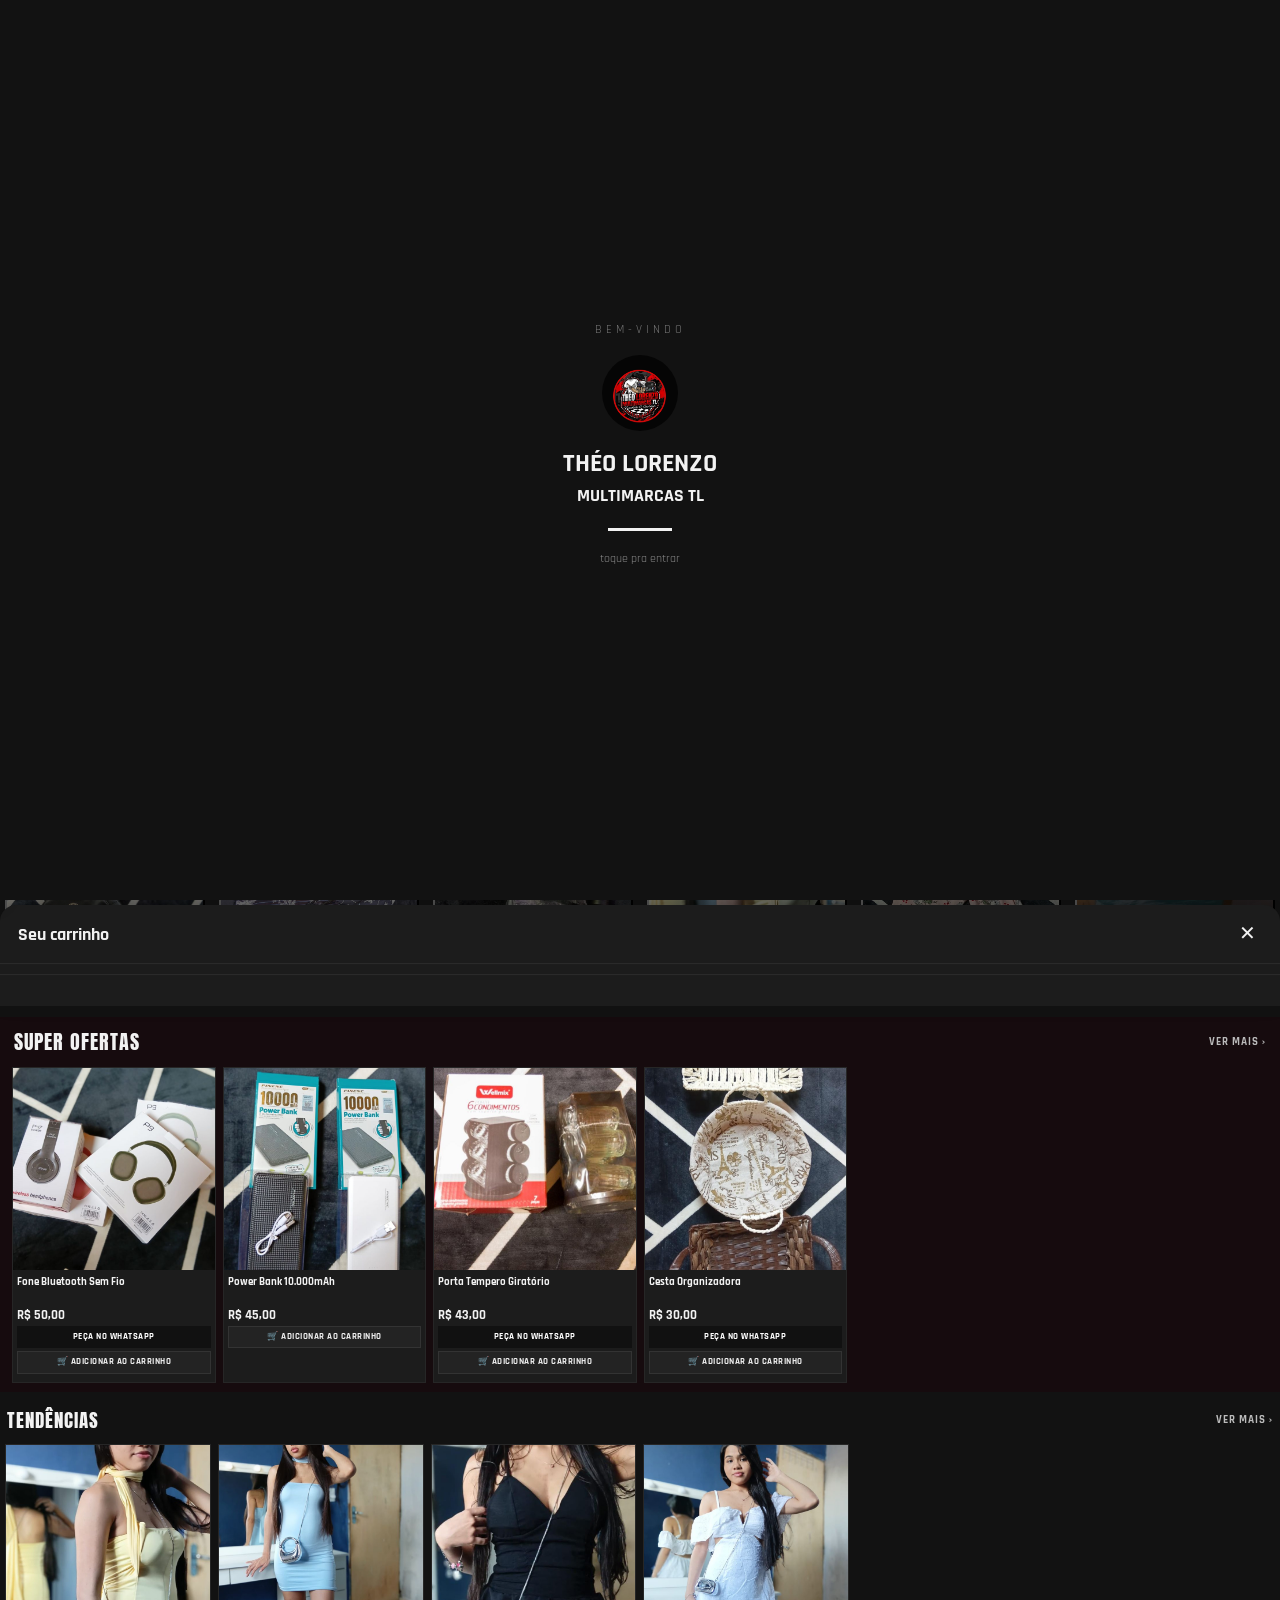
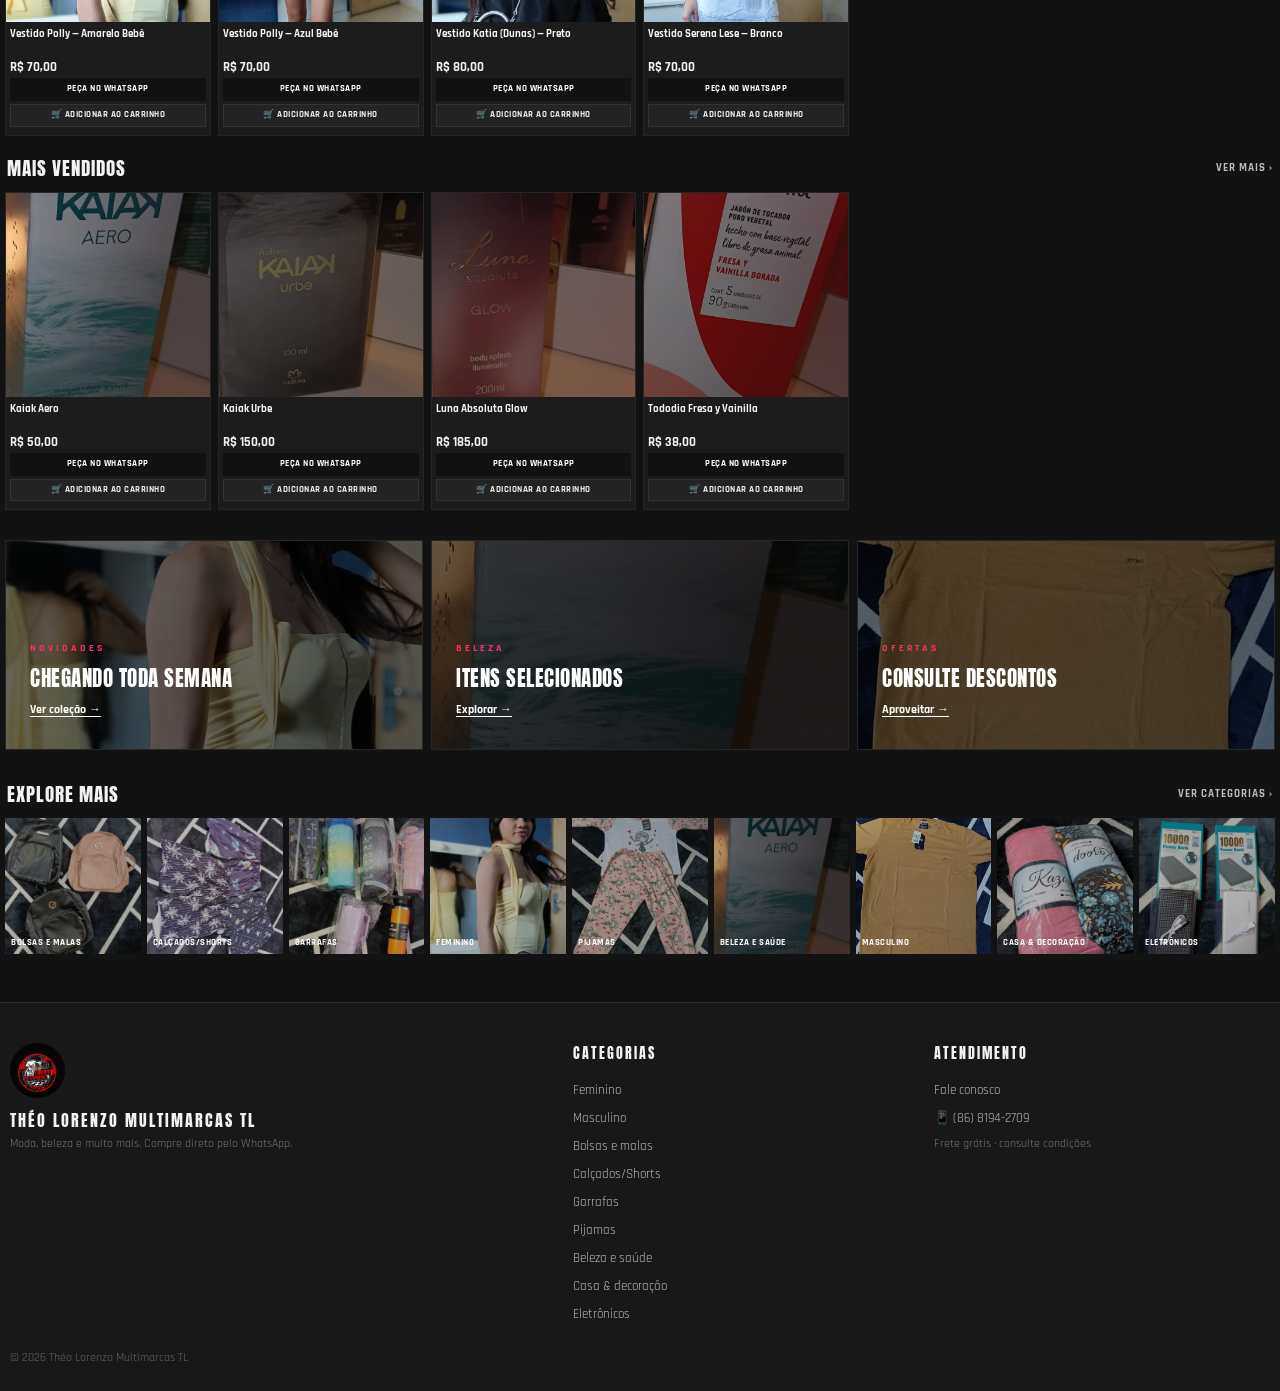
==== commit cff67829: "Add files via upload" ====
--- a/index.html
+++ b/index.html
@@ -120,11 +120,6 @@
 html[data-theme="dark"] .pd-note{color:#888}
 .theme-toggle{display:flex!important;border:0;background:transparent;width:38px;height:38px;align-items:center;justify-content:center;font-size:20px;color:#111;padding:0;margin-left:2px}
 @media(max-width:390px){.brand-text h1{font-size:18px;letter-spacing:2px}.tabs{gap:18px}.circle-row{gap:11px}.home-products{gap:5px}}
-
-  .stock { font-size: 11px; margin: 1px 0 2px; font-weight: 700; }
-  .stock-ok { color: #3f7d5c; }
-  .stock-out { color: #b84a3e; }
-  .hero-empty { height: 100%; min-height: 250px; display:flex; align-items:center; justify-content:center; padding:30px; text-align:center; font-weight:700; }
 </style>
 
 <style id="product-detail-style">
@@ -370,8 +365,92 @@
     </div>
     <div class="product-grid">
 
-
-
+      <article class="product-card">
+        <div class="thumb tall"><img src="[data-uri]" alt="Camiseta mostarda tamanho XG"></div>
+        <div class="product-info">
+          <h3>Camiseta Mostarda</h3>
+          <p class="desc">Camiseta básica unissex · tam. XG</p>
+          <p class="price">R$ 80,00</p>
+          <a class="btn-whats" target="_blank" rel="noopener" href="https://wa.me/558681942709?text=Ol%C3%A1!%20Tenho%20interesse%20na%20camiseta%20mostarda%20(XG).%20Ainda%20tem%3F">Peça no WhatsApp</a>
+        </div>
+      </article>
+
+      <article class="product-card">
+        <div class="thumb tall"><img src="[data-uri]" alt="Camiseta branca com logo bordado"></div>
+        <div class="product-info">
+          <h3>Camiseta Branca</h3>
+          <p class="desc">Gola redonda · logo bordado no peito</p>
+          <p class="price">R$ 80,00</p>
+          <a class="btn-whats" target="_blank" rel="noopener" href="https://wa.me/558681942709?text=Ol%C3%A1!%20Tenho%20interesse%20na%20camiseta%20branca%20com%20logo%20bordado.%20Ainda%20tem%3F">Peça no WhatsApp</a>
+        </div>
+      </article>
+
+      <article class="product-card">
+        <div class="thumb tall"><img src="[data-uri]" alt="Camiseta verde musgo tamanho G"></div>
+        <div class="product-info">
+          <h3>Camiseta Verde Musgo</h3>
+          <p class="desc">Linha premium · tam. G</p>
+          <p class="price">R$ 80,00</p>
+          <a class="btn-whats" target="_blank" rel="noopener" href="https://wa.me/558681942709?text=Ol%C3%A1!%20Tenho%20interesse%20na%20camiseta%20verde%20musgo%20(G).%20Ainda%20tem%3F">Peça no WhatsApp</a>
+        </div>
+      </article>
+
+    
+      <article class="product-card">
+        <div class="thumb tall gallery">
+          <span class="badge out">ESGOTADO</span>
+          <img class="gal-img active" src="[data-uri]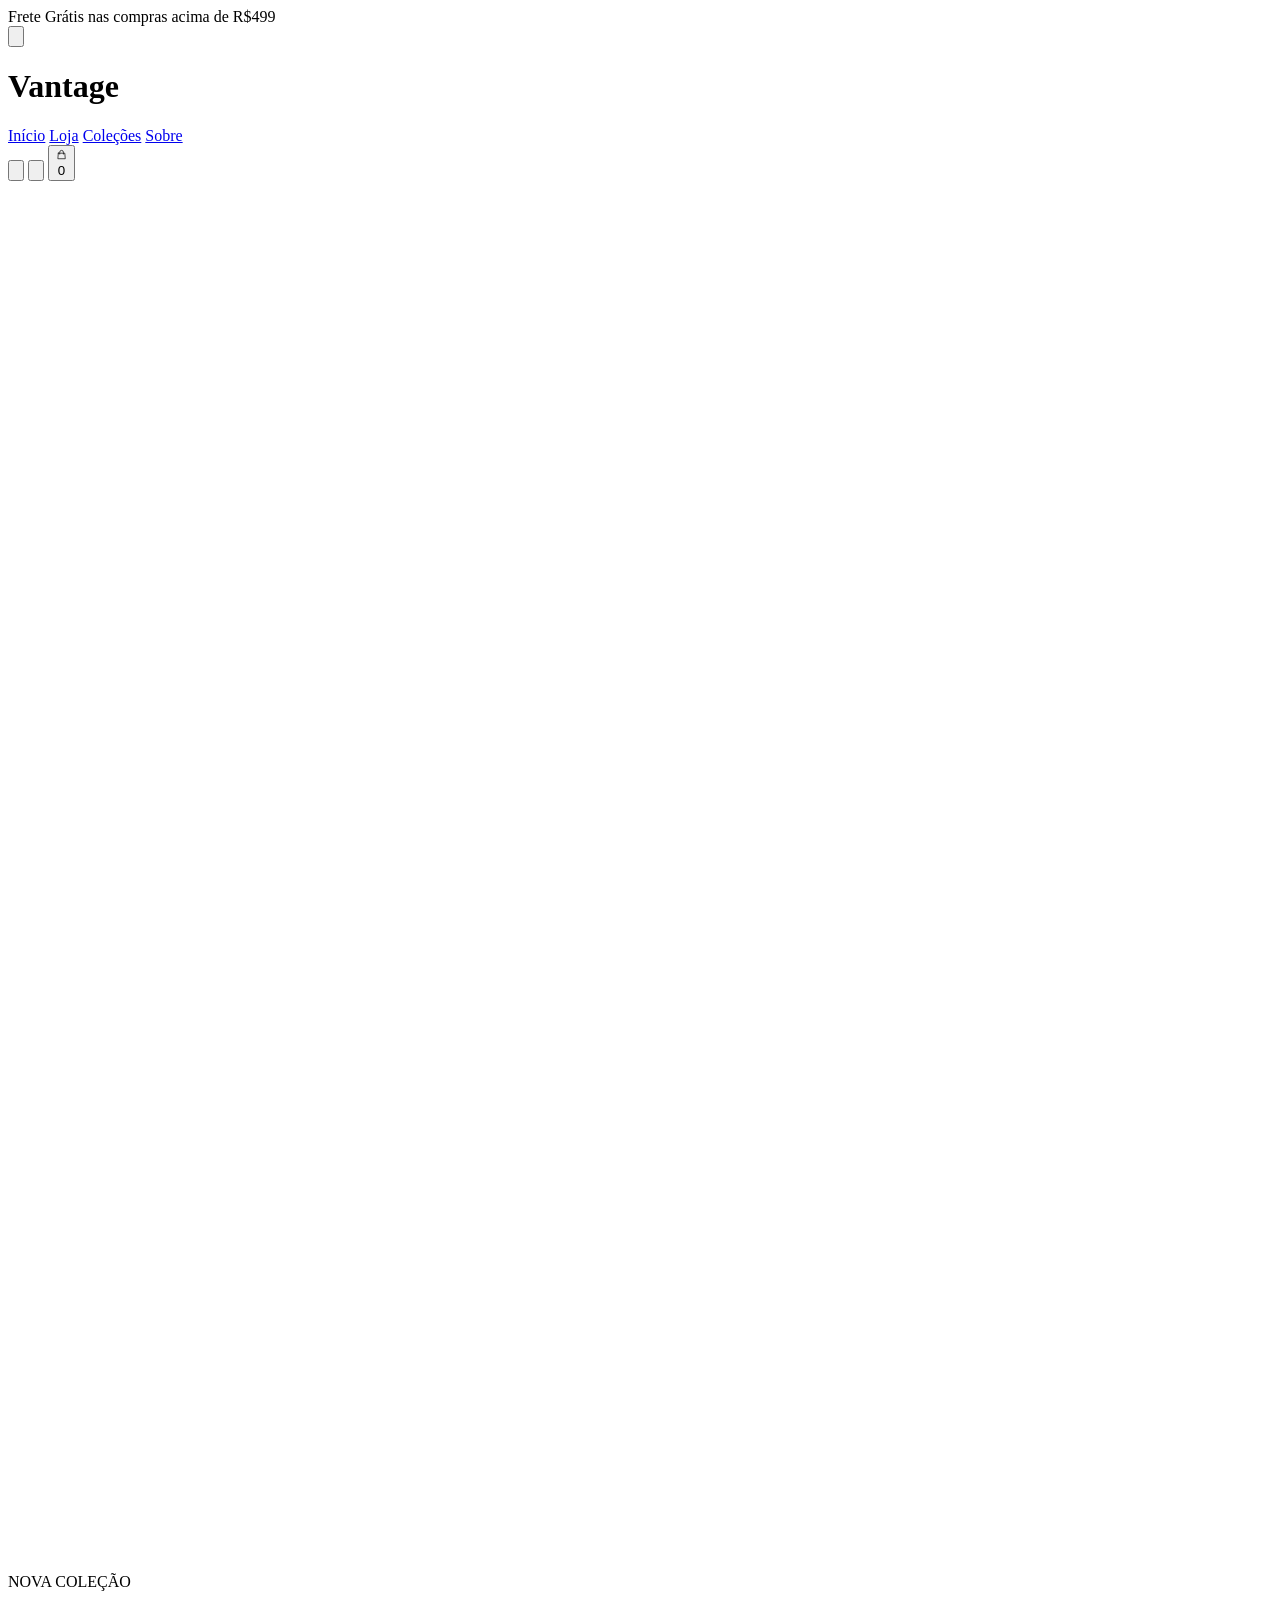
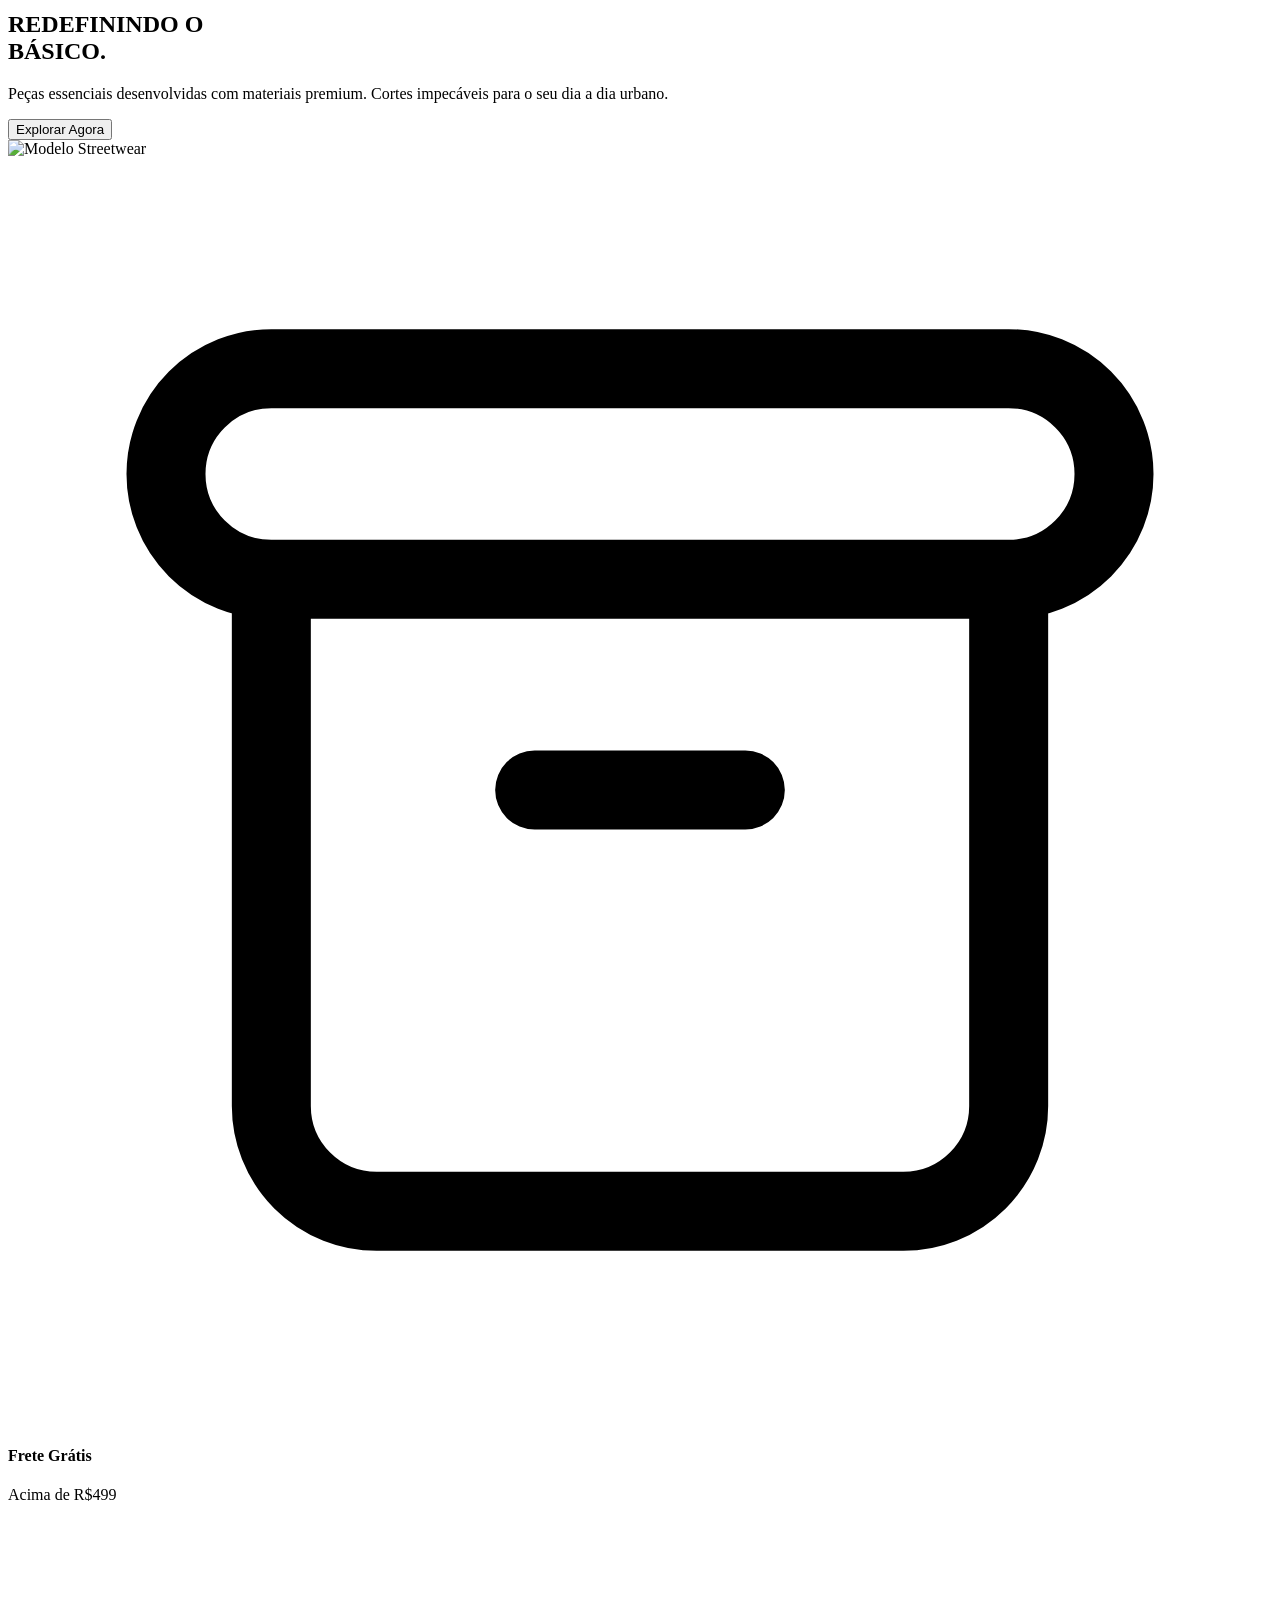
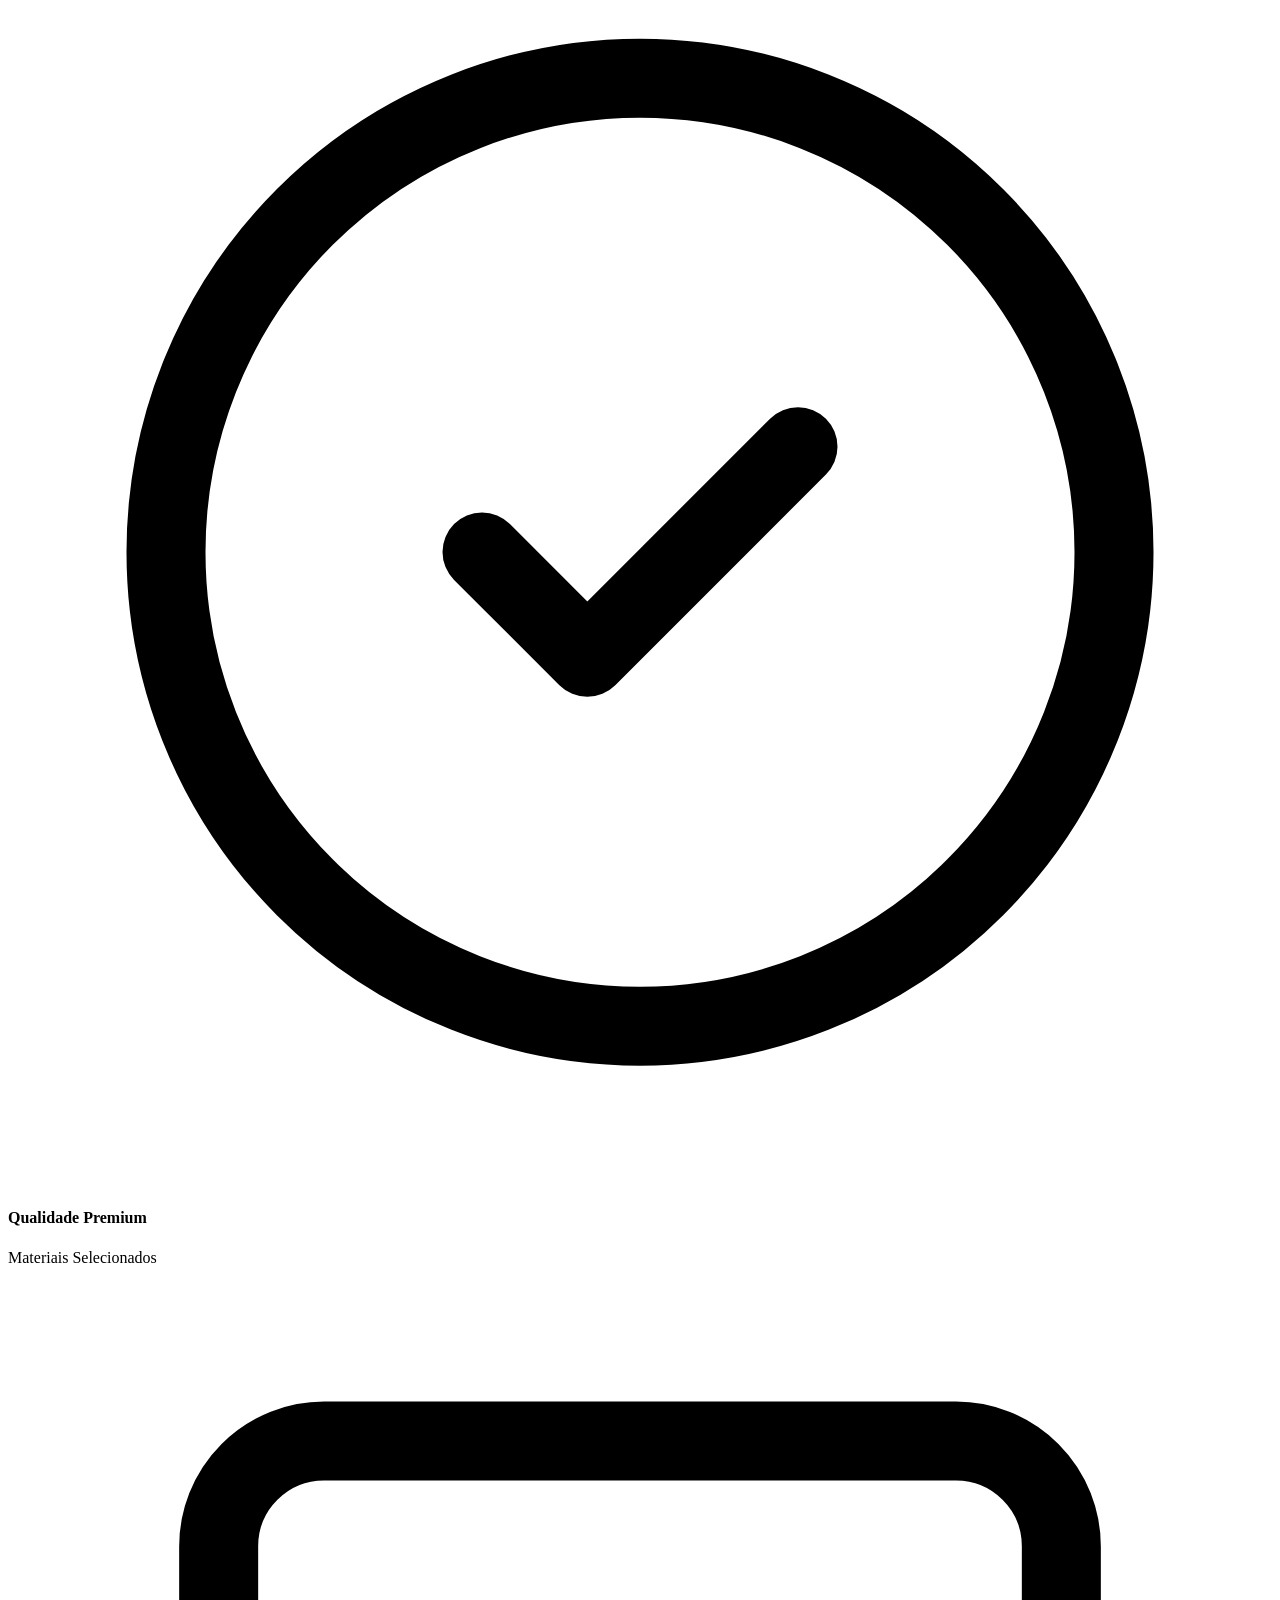
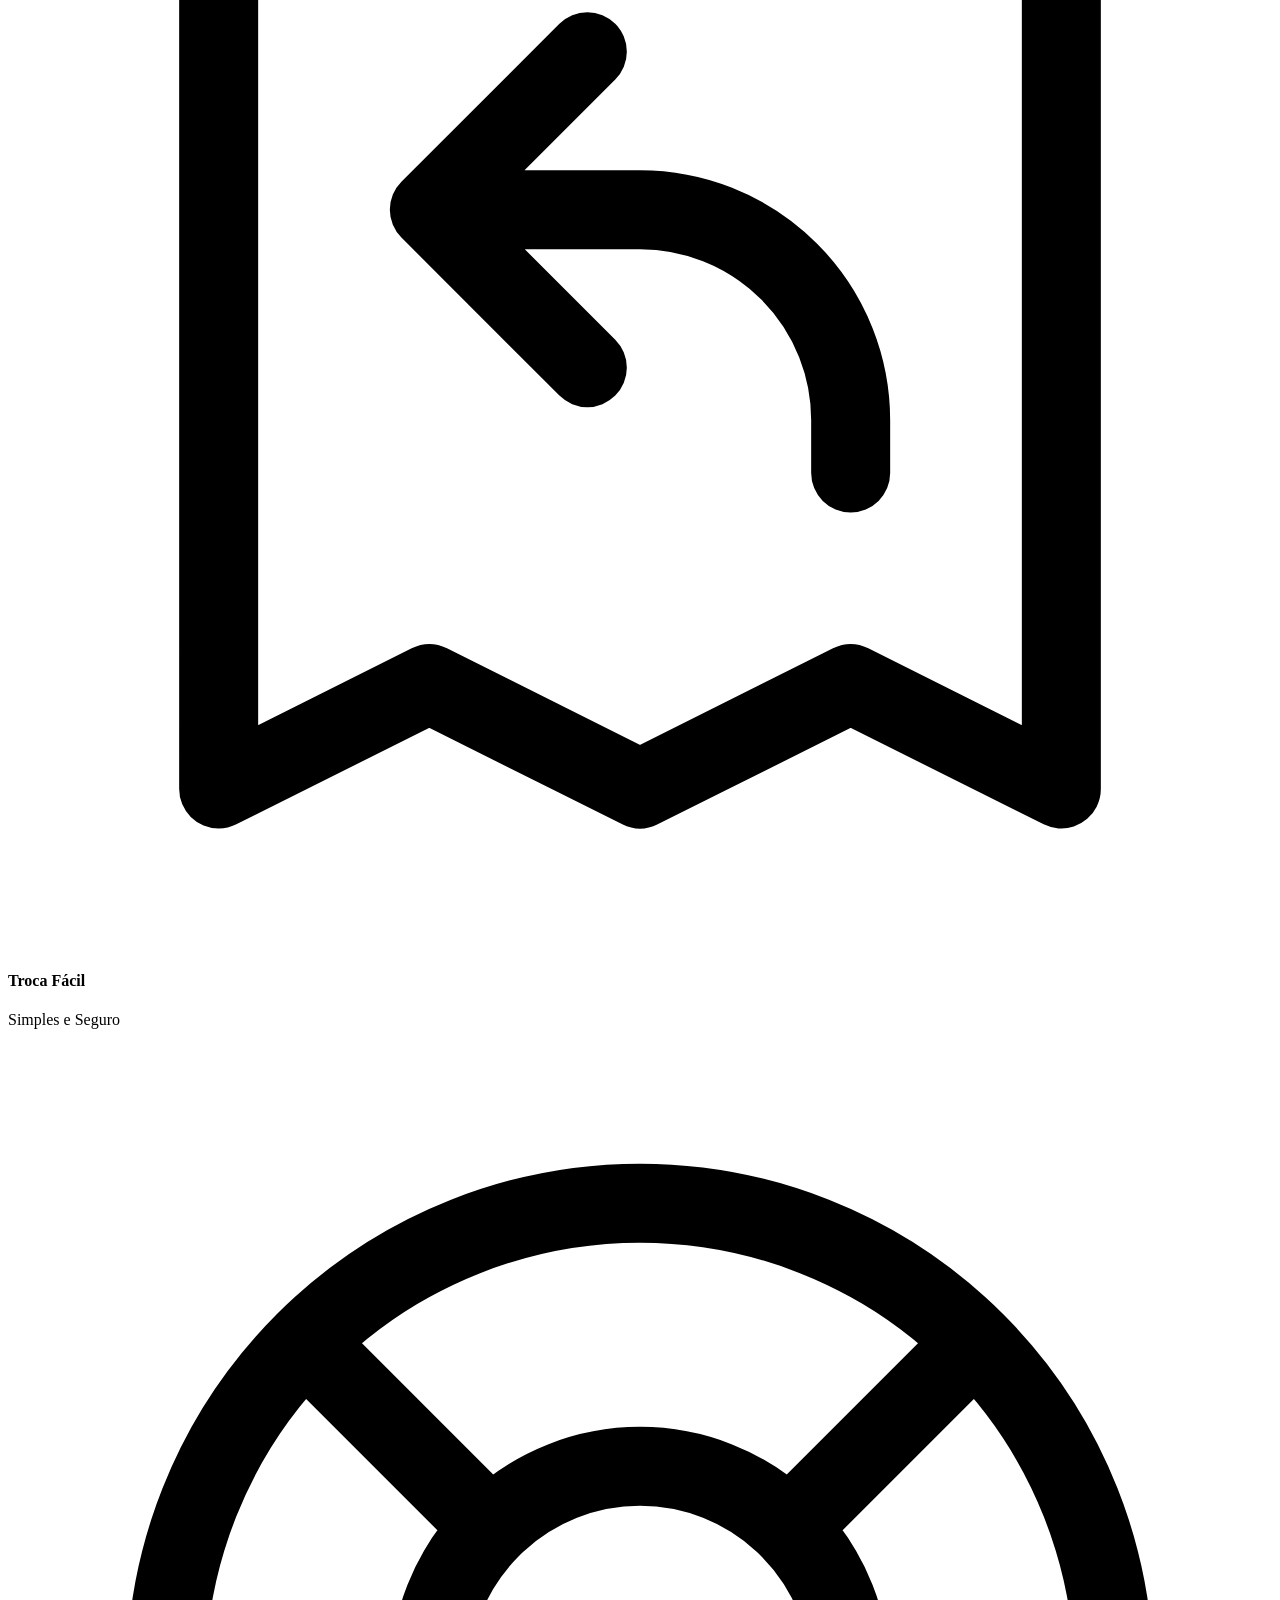
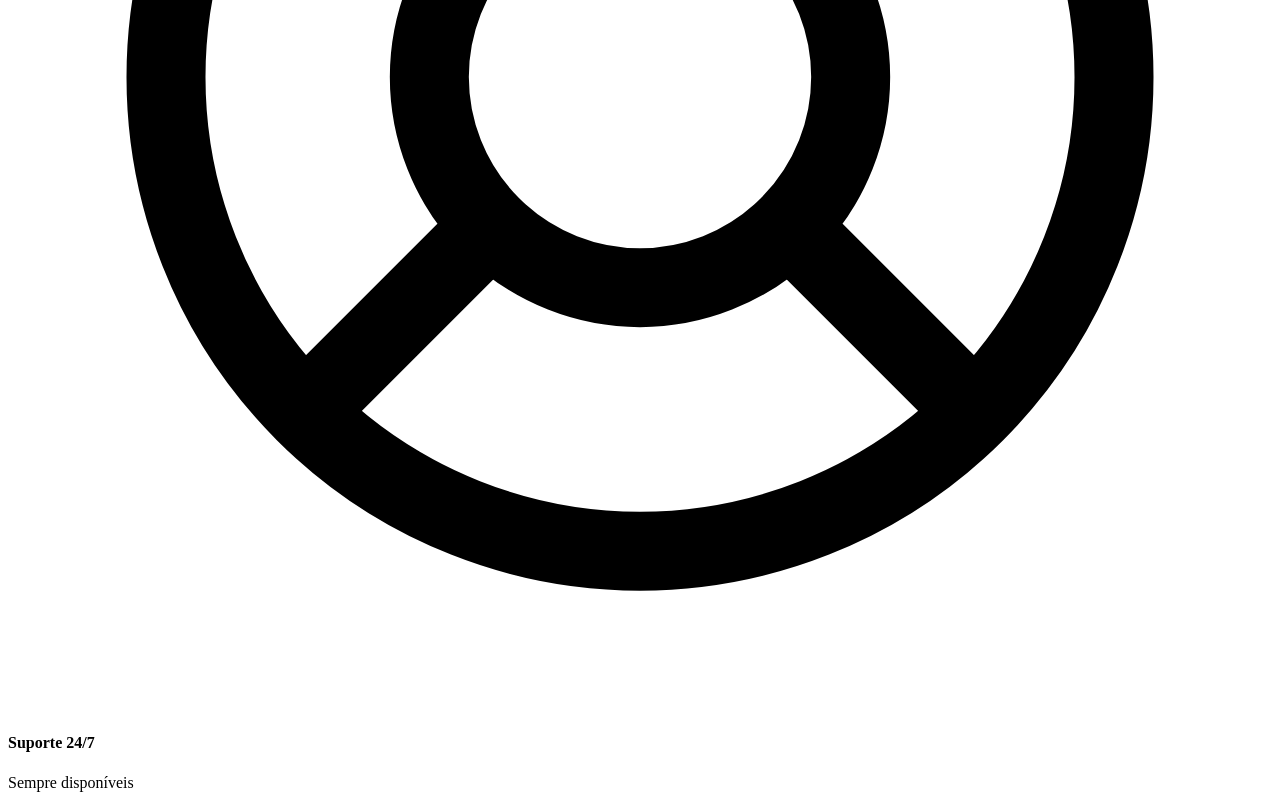
==== commit 5ff0e39e: "Add files via upload" ====
--- a/index.html
+++ b/index.html
@@ -1,1963 +1,290 @@
 <!DOCTYPE html>
-<html lang="pt-BR" data-theme="dark">
+<html lang="pt-BR">
 <head>
-<meta charset="UTF-8">
-<meta name="viewport" content="width=device-width, initial-scale=1.0">
-<title>Théo Lorenzo Multimarcas TL — Tema Street/Dark</title>
-<meta name="description" content="Théo Lorenzo Multimarcas TL — roupas, beleza e novidades. Compre direto pelo WhatsApp.">
-<link rel="icon" href="[data-uri]">
-<link rel="preconnect" href="https://fonts.googleapis.com">
-<link rel="preconnect" href="https://fonts.gstatic.com" crossorigin>
-<link href="https://fonts.googleapis.com/css2?family=Anton&family=Rajdhani:wght@400;500;600;700&display=swap" rel="stylesheet">
-<style>
-:root{--bg:#fff;--panel:#fff;--soft:#f7f7f7;--line:#e9e9e9;--text:#171717;--muted:#777;--accent:#ff2f63;--dark:#111;--shadow:0 2px 12px rgba(0,0,0,.07)}
-*{box-sizing:border-box}html,body{margin:0;padding:0;background:var(--bg);color:var(--text);font-family:Arial,Helvetica,sans-serif;-webkit-font-smoothing:antialiased}body{padding-bottom:70px}button,a{font:inherit}button{cursor:pointer}a{color:inherit;text-decoration:none}img{display:block;max-width:100%}
-
-/* abertura */
-.splash{position:fixed;inset:0;z-index:200;background:#fff;display:flex;align-items:center;justify-content:center;transition:opacity .4s,visibility .4s}.splash.hide{opacity:0;visibility:hidden;pointer-events:none}.splash-inner{text-align:center;padding:20px}.splash-eyebrow{font-size:12px;letter-spacing:4px;color:#777;margin:0 0 18px}.splash-logo{width:76px;height:76px;border-radius:50%;margin:auto;object-fit:cover}.splash-title{font-size:26px;line-height:1.15;margin:18px 0 0;font-weight:800}.splash-title span{font-size:18px}.splash-bar{width:64px;height:3px;background:#111;margin:20px auto}.splash-tap{font-size:12px;color:#888}
-
-/* topo inspirado no app de loja */
-.site-header{position:sticky;top:0;z-index:50;background:#fff;border-bottom:1px solid var(--line)}.header-inner{height:58px;display:flex;align-items:center;gap:12px;padding:0 14px;max-width:1200px;margin:auto}.menu-btn,.head-icon{border:0;background:transparent;width:38px;height:38px;display:flex;align-items:center;justify-content:center;font-size:23px;color:#111;padding:0}.brand{display:flex;align-items:center;justify-content:center;flex:1;min-width:0}.brand .logo{display:none}.brand-text h1{font-size:22px;letter-spacing:3px;font-weight:900;white-space:nowrap;margin:0}.brand-text h1 span{color:#111}.brand-text p{display:none}.header-actions{display:flex;gap:2px}.head-icon{font-size:22px}.theme-toggle{display:none}
-.tabs{display:flex;gap:24px;overflow-x:auto;padding:0 14px;height:43px;align-items:flex-end;scrollbar-width:none;max-width:1200px;margin:auto}.tabs::-webkit-scrollbar{display:none}.tab-btn{flex:0 0 auto;background:none;border:0;color:#666;padding:0 0 10px;font-size:13px;font-weight:700;position:relative}.tab-btn.active{color:#111}.tab-btn.active:after{content:"";position:absolute;left:0;right:0;bottom:0;height:2px;background:#111}
-
-.search-bar{padding:8px 12px;background:#fff}.search-box{height:38px;background:#f4f4f4;border-radius:4px;display:flex;align-items:center;gap:9px;padding:0 12px;color:#888;font-size:13px}.search-box input{border:0;outline:0;background:transparent;width:100%;font-size:13px;color:#222}.search-box button{border:0;background:none;font-size:18px}
-
-main{max-width:1200px;margin:auto;padding:0 8px 24px}.checker-strip{display:none}.stock-banner{margin:0;background:#fff8e8;border:1px solid #f2e6c9;padding:9px 12px;display:flex;align-items:center;gap:7px;font-size:12px}.stock-banner strong{font-size:13px}.stock-banner span{color:#777}
-
-/* menu lateral */
-.side-overlay{position:fixed;inset:0;background:rgba(0,0,0,.52);z-index:120;opacity:0;visibility:hidden;transition:.2s}.side-menu{position:fixed;left:0;top:0;bottom:0;width:min(88vw,390px);background:#fff;z-index:121;transform:translateX(-102%);transition:.25s;overflow:auto;box-shadow:8px 0 25px rgba(0,0,0,.12)}.side-menu.open{transform:none}.side-overlay.open{opacity:1;visibility:visible}.side-head{height:62px;border-bottom:1px solid var(--line);display:flex;align-items:center;justify-content:space-between;padding:0 18px}.side-head strong{font-size:20px;letter-spacing:2px}.side-close{border:0;background:none;font-size:26px}.side-list{padding:8px 0}.side-item{display:flex;align-items:center;gap:14px;width:100%;border:0;background:#fff;padding:12px 22px;text-align:left;font-size:16px}.side-item img{width:48px;height:48px;border-radius:50%;object-fit:cover;background:#f1f1f1}.side-item .arrow{margin-left:auto;color:#999;font-size:20px}.side-item:active{background:#f7f7f7}
-
-/* home */
-.tab-panel{display:none}.tab-panel.active{display:block}.home-wrap{margin:0 -8px}.hero-banner{margin:8px 0 0;height:190px;position:relative;overflow:hidden;background:#f3f3f3}.hero-slide{position:absolute;inset:0;display:none}.hero-slide.active{display:block}.hero-slide img{width:100%;height:100%;object-fit:cover}.hero-copy{position:absolute;left:18px;top:50%;transform:translateY(-50%);max-width:58%;text-shadow:0 1px 3px rgba(0,0,0,.25)}.hero-copy small{font-size:11px;letter-spacing:2px;font-weight:800}.hero-copy h2{font-size:27px;margin:5px 0;font-weight:900}.hero-copy p{font-size:12px;margin:0 0 9px}.hero-copy button{border:0;background:#fff;padding:8px 14px;font-size:11px;font-weight:800}.hero-dots{position:absolute;bottom:8px;left:0;right:0;display:flex;justify-content:center;gap:5px}.hero-dots i{width:5px;height:5px;border-radius:50%;background:rgba(255,255,255,.55)}.hero-dots i.active{background:#111}
-.service-strip{display:grid;grid-template-columns:1fr 1fr;background:#fff8e8;border:1px solid #f1e4c8;margin:7px 0;padding:8px 6px}.service{padding:0 9px;font-size:11px}.service+ .service{border-left:1px solid #d8cdb5}.service strong{display:block;font-size:12px;margin-bottom:3px}.service span{color:#777}
-.home-section{padding:14px 0 4px}.section-title{display:flex;align-items:center;justify-content:space-between;padding:0 7px 10px}.section-title h2{font-size:19px;margin:0;font-weight:900}.section-title a{font-size:12px;color:#555}.circle-row{display:flex;gap:16px;overflow-x:auto;padding:2px 10px 7px;scrollbar-width:none}.circle-row::-webkit-scrollbar{display:none}.circle-cat{flex:0 0 70px;text-align:center;font-size:11px;color:#333}.circle-cat img{width:64px;height:64px;border-radius:50%;object-fit:cover;border:1px solid #ddd;background:#f5f5f5;margin:auto}.circle-cat span{display:block;margin-top:6px;line-height:1.15}
-.home-products{display:grid;grid-template-columns:repeat(4,minmax(0,1fr));gap:7px;padding:0 5px}.mini-card{min-width:0;background:#fff}.mini-card .mini-img{aspect-ratio:1/1;overflow:hidden;background:#f4f4f4}.mini-card .mini-img img{width:100%;height:100%;object-fit:cover}.mini-card .mini-name{font-size:11px;line-height:1.25;margin:6px 4px 2px;height:28px;overflow:hidden}.mini-card .mini-price{font-size:14px;font-weight:800;margin:0 4px 6px}
-.mini-card.product-card .product-info{padding:6px 4px 8px;gap:3px}.mini-card.product-card h3{font-size:11px;line-height:1.25;height:28px;overflow:hidden}.mini-card.product-card .price{font-size:13px;margin:0}.mini-card.product-card .btn-whats{font-size:9px;padding:6px 4px;text-align:center;white-space:normal;line-height:1.2}.mini-card.product-card .btn-cart{font-size:9px;padding:5px 2px;white-space:normal;line-height:1.2}.offer-head{background:#fff3f5;padding:9px 7px;margin-top:8px}.offer-head h2{font-size:20px;font-style:italic;margin:0}.trend-grid{grid-template-columns:repeat(2,minmax(0,1fr))}.trend-grid .mini-card .mini-img{aspect-ratio:1.15/1}.home-promo{margin:12px 5px;background:#111;color:#fff;padding:12px;text-align:center;font-size:12px;font-weight:700}.home-promo strong{color:#ff2f63;font-size:16px}
-
-/* categorias e produtos existentes */
-.section-head{padding:22px 5px 8px}.eyebrow{font-size:10px;color:#999;letter-spacing:2px;margin:0 0 4px}.section-head h2{font-size:24px;margin:0;font-weight:900}.empty-state,.contact-card{background:#fff;border:1px solid var(--line);padding:28px 20px;text-align:center;margin:18px auto;border-radius:4px}.btn-whats{display:inline-flex;align-items:center;justify-content:center;background:#111;color:#fff;padding:10px 14px;border-radius:2px;font-size:12px;font-weight:700}.btn-whats.large{padding:13px 18px;font-size:14px}.product-grid{display:grid;grid-template-columns:repeat(2,minmax(0,1fr));gap:8px}.product-card{background:#fff;border:0;overflow:hidden;display:flex;flex-direction:column;min-width:0;box-shadow:none}.product-card .thumb{position:relative;aspect-ratio:1/1;overflow:hidden;background:#f4f4f4;cursor:zoom-in}.product-card .thumb.tall{aspect-ratio:2/3}.product-card .thumb img{width:100%;height:100%;object-fit:cover}.product-info{padding:7px 6px 10px;display:flex;flex-direction:column;gap:4px}.product-info h3{font-size:12px;line-height:1.25;margin:0;font-weight:700}.product-info .desc{font-size:10px;color:#888;margin:0;line-height:1.25}.product-info .price{font-size:15px;font-weight:900;margin:2px 0}.badge{position:absolute;top:6px;left:6px;background:#111;color:#fff;font-size:9px;padding:3px 6px}.badge.out{background:#c0392b}.btn-whats.disabled{background:#999;color:#eee;pointer-events:none;cursor:not-allowed}.brand-tag{position:absolute;top:6px;right:6px;background:rgba(0,0,0,.55);color:#fff;font-size:9px;padding:3px 6px}.btn-cart{display:flex;align-items:center;justify-content:center;background:#fff;border:1px solid #ddd;color:#222;padding:7px;font-size:10px;width:100%;border-radius:2px}.btn-cart.in-cart{background:#111;color:#fff;border-color:#111}
-
-/* galeria / lightbox */
-.thumb.gallery{touch-action:pan-y}.thumb.gallery .gal-img{position:absolute;inset:0;width:100%;height:100%;object-fit:cover;opacity:0;transition:opacity .2s}.thumb.gallery .gal-img.active{opacity:1}.gal-prev,.gal-next{position:absolute;top:50%;transform:translateY(-50%);z-index:5;width:28px;height:28px;border-radius:50%;border:0;background:rgba(0,0,0,.4);color:#fff}.gal-prev{left:5px}.gal-next{right:5px}.gal-dots{position:absolute;bottom:7px;left:0;right:0;display:flex;justify-content:center;gap:4px;z-index:5}.gal-dots .dot{width:5px;height:5px;border-radius:50%;background:#ddd}.gal-dots .dot.active{background:#111}.lightbox{position:fixed;inset:0;z-index:300;background:rgba(0,0,0,.94);display:flex;align-items:center;justify-content:center;opacity:0;visibility:hidden;transition:.2s}.lightbox.open{opacity:1;visibility:visible}.lightbox-img{max-width:92vw;max-height:80vh;object-fit:contain}.lightbox-close,.lightbox-prev,.lightbox-next{position:absolute;border:0;background:rgba(255,255,255,.14);color:#fff}.lightbox-close{top:18px;right:18px;width:38px;height:38px;border-radius:50%}.lightbox-prev,.lightbox-next{top:50%;transform:translateY(-50%);width:44px;height:44px;border-radius:50%;font-size:25px}.lightbox-prev{left:12px}.lightbox-next{right:12px}.lightbox-dots{position:absolute;bottom:20px;display:flex;gap:6px}.lightbox-dots .dot{width:7px;height:7px;border-radius:50%;background:#777}.lightbox-dots .dot.active{background:#fff}
-
-/* carrinho existente, ajustado para visual de loja */
-.cart-fab{position:fixed;right:14px;bottom:78px;z-index:80;width:50px;height:50px;border-radius:50%;background:#111;color:#fff;border:0;font-size:20px;display:flex;align-items:center;justify-content:center;box-shadow:0 5px 18px rgba(0,0,0,.25)}.cart-count{position:absolute;top:-3px;right:-3px;background:#ff2f63;color:#fff;font-size:10px;font-weight:800;min-width:18px;height:18px;border-radius:50%;display:flex;align-items:center;justify-content:center}.cart-overlay{position:fixed;inset:0;background:rgba(0,0,0,.5);opacity:0;pointer-events:none;transition:.2s;z-index:90}.cart-overlay.open{opacity:1;pointer-events:auto}.cart-drawer{position:fixed;left:0;right:0;bottom:0;z-index:91;background:#fff;border-radius:16px 16px 0 0;max-height:86vh;display:flex;flex-direction:column;transform:translateY(105%);transition:.25s;box-shadow:0 -8px 25px rgba(0,0,0,.2)}.cart-drawer.open{transform:none}.cart-drawer-head{display:flex;align-items:center;justify-content:space-between;padding:15px 18px;border-bottom:1px solid var(--line)}.cart-drawer-head h3{font-size:18px;margin:0}.cart-close{border:0;background:none;font-size:20px}.cart-items{overflow:auto;padding:5px 18px;flex:1}.cart-empty{color:#888;text-align:center;padding:35px 10px;font-size:14px}.cart-item{display:flex;align-items:center;justify-content:space-between;padding:12px 0;border-bottom:1px solid var(--line);gap:10px}.cart-item-name{font-size:13px;font-weight:700;margin:0}.cart-item-price{font-size:12px;color:#777;margin:3px 0 0}.cart-item-remove{background:#fff;border:1px solid #ddd;padding:7px 10px;font-size:11px}.cart-footer{padding:13px 18px 18px;border-top:1px solid var(--line)}.cart-total{font-weight:900;text-align:center}.cart-clear{display:block;width:100%;border:0;background:none;color:#888;font-size:12px;margin-top:9px}.checkout-back{border:0;background:none;color:#111;font-weight:800;padding:5px 0 12px}.checkout-title{font-size:17px}.ck-label{display:block;font-size:11px;font-weight:800;color:#777;margin:10px 0 5px}.ck-input{width:100%;border:1px solid #ddd;background:#fff;padding:10px;border-radius:2px;font-size:13px}.ck-row{display:flex;gap:8px}.ck-col{flex:1}.ck-col-num{flex:0 0 75px}.ck-error{color:#e11;font-size:12px}
-
-/* rodapé mobile */
-.bottom-nav{position:fixed;left:0;right:0;bottom:0;height:62px;background:#fff;border-top:1px solid #ddd;z-index:70;display:grid;grid-template-columns:repeat(3,1fr)}.bottom-nav button{border:0;background:#fff;color:#777;font-size:10px;display:flex;flex-direction:column;align-items:center;justify-content:center;gap:3px}.bottom-nav button span:first-child{font-size:22px;line-height:20px}.bottom-nav button.active{color:#111;font-weight:800}.bottom-nav .cart-dot{position:relative}.bottom-nav .cart-dot b{position:absolute;top:-3px;right:-10px;background:#ff2f63;color:#fff;border-radius:20px;font-size:8px;padding:2px 5px}
-footer{background:#fafafa;border-top:1px solid var(--line);padding:30px 15px;text-align:center;margin:20px -8px 0}footer .logo{width:55px;height:55px;border-radius:50%;margin:auto}footer h3{font-size:16px;margin:10px 0 4px}footer p{font-size:12px;color:#777;margin:0}.footer-cats{display:none}
-
-@media(min-width:700px){.hero-banner{height:300px}.home-products{grid-template-columns:repeat(6,1fr)}.product-grid{grid-template-columns:repeat(4,1fr)}.bottom-nav{display:none}body{padding-bottom:0}.cart-fab{bottom:18px}.side-menu{width:360px}}
-
-/* tema escuro */
-html[data-theme="dark"]{--bg:#121212;--panel:#1c1c1c;--soft:#1c1c1c;--line:#2c2c2c;--text:#f2f2f2;--muted:#aaa;--dark:#f2f2f2}
-html[data-theme="dark"] body{background:var(--bg);color:var(--text)}
-html[data-theme="dark"] .splash{background:#121212}
-html[data-theme="dark"] .splash-title{color:#f2f2f2}html[data-theme="dark"] .splash-bar{background:#f2f2f2}
-html[data-theme="dark"] .site-header{background:var(--panel);border-color:var(--line)}
-html[data-theme="dark"] .menu-btn,html[data-theme="dark"] .head-icon,html[data-theme="dark"] .theme-toggle{color:#f2f2f2}
-html[data-theme="dark"] .brand-text h1,html[data-theme="dark"] .brand-text h1 span{color:#f2f2f2}
-html[data-theme="dark"] .tab-btn{color:#999}
-html[data-theme="dark"] .tab-btn.active{color:#f2f2f2}
-html[data-theme="dark"] .tab-btn.active:after{background:#f2f2f2}
-html[data-theme="dark"] .search-bar{background:var(--bg)}
-html[data-theme="dark"] .search-box{background:#232323;color:#ccc}
-html[data-theme="dark"] .search-box input{color:#eee}
-html[data-theme="dark"] .stock-banner{background:#2a2416;border-color:#3a341f;color:#ddd}
-html[data-theme="dark"] .side-menu{background:var(--panel)}
-html[data-theme="dark"] .side-head{border-color:var(--line)}
-html[data-theme="dark"] .side-close{color:#f2f2f2}
-html[data-theme="dark"] .side-item{background:var(--panel);color:#f2f2f2}
-html[data-theme="dark"] .side-item:active{background:#262626}
-html[data-theme="dark"] .service-strip{background:#2a2416;border-color:#3a341f}
-html[data-theme="dark"] .service span{color:#bbb}
-html[data-theme="dark"] .section-title h2,html[data-theme="dark"] .section-head h2{color:#f2f2f2}
-html[data-theme="dark"] .section-title a{color:#bbb}
-html[data-theme="dark"] .circle-cat{color:#ddd}
-html[data-theme="dark"] .circle-cat img{background:#232323;border-color:#333}
-html[data-theme="dark"] .mini-card,html[data-theme="dark"] .product-card{background:var(--panel)}
-html[data-theme="dark"] .mini-card .mini-img,html[data-theme="dark"] .product-card .thumb{background:#232323}
-html[data-theme="dark"] .mini-card .mini-name,html[data-theme="dark"] .product-info h3{color:#f2f2f2}
-html[data-theme="dark"] .product-info .desc{color:#999}
-html[data-theme="dark"] .offer-head{background:#2a1620}
-html[data-theme="dark"] .home-promo{background:#000}
-html[data-theme="dark"] .empty-state,html[data-theme="dark"] .contact-card{background:var(--panel);border-color:var(--line);color:#ddd}
-html[data-theme="dark"] .btn-cart{background:#232323;border-color:#333;color:#eee}
-html[data-theme="dark"] .btn-cart.in-cart{background:#f2f2f2;color:#111;border-color:#f2f2f2}
-html[data-theme="dark"] .cart-fab{background:#f2f2f2;color:#111}
-html[data-theme="dark"] .cart-drawer{background:var(--panel)}
-html[data-theme="dark"] .cart-drawer-head{border-color:var(--line)}
-html[data-theme="dark"] .cart-close{color:#f2f2f2}
-html[data-theme="dark"] .cart-item{border-color:var(--line)}
-html[data-theme="dark"] .cart-item-name{color:#f2f2f2}
-html[data-theme="dark"] .cart-footer{border-color:var(--line)}
-html[data-theme="dark"] .ck-input{background:#232323;border-color:#333;color:#eee}
-html[data-theme="dark"] .checkout-title,html[data-theme="dark"] .checkout-back{color:#f2f2f2}
-html[data-theme="dark"] footer{background:#181818;border-color:var(--line)}
-html[data-theme="dark"] footer h3{color:#f2f2f2}
-html[data-theme="dark"] .bottom-nav{background:var(--panel);border-color:var(--line)}
-html[data-theme="dark"] .bottom-nav button{background:var(--panel);color:#999}
-html[data-theme="dark"] .bottom-nav button.active{color:#f2f2f2}
-html[data-theme="dark"] .product-detail-modal{background:#1c1c1c}
-html[data-theme="dark"] .pd-top{background:#1c1c1c;border-color:#2c2c2c}
-html[data-theme="dark"] .pd-top-title{color:#f2f2f2}
-html[data-theme="dark"] .pd-back{background:#2c2c2c;color:#f2f2f2}
-html[data-theme="dark"] .pd-close{color:#f2f2f2}
-html[data-theme="dark"] .pd-gallery,html[data-theme="dark"] .pd-thumbs{background:#161616}
-html[data-theme="dark"] .pd-thumb{background:#1c1c1c;border-color:#333}
-html[data-theme="dark"] .pd-thumb.active{border-color:#f2f2f2}
-html[data-theme="dark"] .pd-dot{background:#444}
-html[data-theme="dark"] .pd-dot.active{background:#f2f2f2}
-html[data-theme="dark"] .pd-name{color:#f2f2f2}
-html[data-theme="dark"] .pd-price{color:#f2f2f2}
-html[data-theme="dark"] .pd-desc{color:#aaa}
-html[data-theme="dark"] .pd-section{border-color:#2c2c2c}
-html[data-theme="dark"] .pd-label{color:#f2f2f2}
-html[data-theme="dark"] .pd-chip{background:#1c1c1c;border-color:#3a3a3a;color:#eee}
-html[data-theme="dark"] .pd-chip.selected{border-color:#f2f2f2}
-html[data-theme="dark"] .pd-buy .pd-wa{background:#f2f2f2;color:#111}
-html[data-theme="dark"] .pd-buy .pd-cart{background:transparent;color:#f2f2f2;border-color:#f2f2f2}
-html[data-theme="dark"] .pd-note{color:#888}
-.theme-toggle{display:flex!important;border:0;background:transparent;width:38px;height:38px;align-items:center;justify-content:center;font-size:20px;color:#111;padding:0;margin-left:2px}
-@media(max-width:390px){.brand-text h1{font-size:18px;letter-spacing:2px}.tabs{gap:18px}.circle-row{gap:11px}.home-products{gap:5px}}
-</style>
-
-<style id="product-detail-style">
-/* Detalhes do produto — visual inspirado em marketplaces, sem alterar o catálogo */
-.product-card{cursor:pointer}
-.product-card .btn-whats,.product-card .btn-cart,.product-card .gal-prev,.product-card .gal-next,.product-card .gal-dots{cursor:pointer}
-.product-detail-overlay{position:fixed;inset:0;z-index:1000;background:rgba(0,0,0,.58);display:none;align-items:flex-end;justify-content:center}
-.product-detail-overlay.open{display:flex}
-.product-detail-modal{width:min(720px,100%);max-height:94vh;overflow:auto;background:#fff;border-radius:18px 18px 0 0;box-shadow:0 -10px 40px rgba(0,0,0,.25);animation:pdUp .22s ease}
-@keyframes pdUp{from{transform:translateY(30px);opacity:.6}to{transform:translateY(0);opacity:1}}
-.pd-top{position:sticky;top:0;z-index:3;display:flex;align-items:center;justify-content:space-between;padding:10px 14px;background:#fff;border-bottom:1px solid #eee}
-.pd-back{border:0;background:#f4f4f4;border-radius:50%;width:38px;height:38px;font-size:22px;line-height:38px;cursor:pointer}
-.pd-top-title{font-size:13px;font-weight:800;overflow:hidden;text-overflow:ellipsis;white-space:nowrap;margin:0 10px}
-.pd-close{border:0;background:transparent;font-size:27px;line-height:1;cursor:pointer}
-.pd-main{padding:0 0 22px}
-.pd-gallery{background:#f6f6f6}
-.pd-main-image-wrap{position:relative;aspect-ratio:1/1;max-height:56vh;display:flex;align-items:center;justify-content:center;overflow:hidden}
-.pd-main-image{width:100%;height:100%;object-fit:contain;display:block}
-.pd-arrow{position:absolute;top:50%;transform:translateY(-50%);border:0;background:rgba(0,0,0,.48);color:#fff;width:38px;height:38px;border-radius:50%;font-size:24px;cursor:pointer}
-.pd-arrow.left{left:10px}.pd-arrow.right{right:10px}
-.pd-dots{display:flex;justify-content:center;gap:6px;padding:9px}
-.pd-dot{width:7px;height:7px;border-radius:50%;background:#cfcfcf;border:0;padding:0}
-.pd-dot.active{background:#111}
-.pd-thumbs{display:flex;gap:7px;padding:0 10px 10px;overflow-x:auto;background:#f6f6f6}
-.pd-thumb{width:62px;height:62px;flex:0 0 62px;border:1px solid #ddd;background:#fff;border-radius:7px;padding:2px;overflow:hidden;cursor:pointer}
-.pd-thumb.active{border:2px solid #111}
-.pd-thumb img{width:100%;height:100%;object-fit:cover;border-radius:5px}
-.pd-info{padding:17px 16px 0}
-.pd-name{font-size:22px;line-height:1.15;margin:0 0 7px;font-weight:900}
-.pd-price{font-size:25px;font-weight:900;margin:7px 0}
-.pd-status{font-size:12px;color:#16803c;margin:0 0 15px;font-weight:700}
-.pd-desc{font-size:13px;line-height:1.5;color:#555;margin:0 0 17px}
-.pd-section{border-top:1px solid #eee;padding:14px 0}
-.pd-label{font-size:12px;font-weight:900;margin:0 0 9px}
-.pd-chips{display:flex;flex-wrap:wrap;gap:7px}
-.pd-chip{border:1px solid #ccc;background:#fff;border-radius:7px;padding:9px 12px;font-size:12px}
-.pd-chip.selected{border:2px solid #111;padding:8px 11px;font-weight:800}
-.pd-buy{display:flex;gap:8px;margin-top:18px}
-.pd-buy a{flex:1;text-decoration:none;text-align:center;padding:14px 10px;border-radius:7px;font-size:13px;font-weight:900}
-.pd-buy .pd-wa{background:#111;color:#fff}
-.pd-buy .pd-cart{background:#fff;color:#111;border:1px solid #111}
-.pd-note{font-size:10px;color:#888;text-align:center;margin:11px 0 0}
-@media(max-width:420px){
-  .pd-name{font-size:20px}.pd-price{font-size:23px}
-  .product-detail-modal{max-height:96vh}
-}
-</style>
-
-<style id="theme-extra">
-/* ===================================================================
-   TEMA 1 — inspirado em streetwear escuro / "NEON"
-   =================================================================== */
-@import url('https://fonts.googleapis.com/css2?family=Anton&family=Rajdhani:wght@400;500;600;700&display=swap');
-
-html[data-theme="dark"]{--accent:#ffffff}
-body{font-family:'Rajdhani',Arial,sans-serif}
-#themeToggle{display:none!important}
-main{max-width:1280px}
-
-/* ---------- topo ---------- */
-.announce-bar{background:#000;color:#fff;text-align:center;font-size:11px;letter-spacing:2px;padding:9px 10px;font-weight:700;text-transform:uppercase}
-.site-header{border-bottom:1px solid #262626}
-.header-inner{max-width:1280px;height:66px}
-.brand-text h1{font-family:'Anton',Arial,sans-serif;font-weight:400;letter-spacing:6px;font-size:24px}
-.tabs{max-width:1280px}
-.tab-btn{font-family:'Rajdhani',Arial,sans-serif;letter-spacing:1.5px;text-transform:uppercase;font-weight:700;font-size:12.5px}
-@media(min-width:700px){
-  .header-inner{gap:26px}
-  .menu-btn{display:none}
-  .brand{justify-content:flex-start;flex:0 0 auto;margin-right:auto}
-  .tabs{justify-content:center;height:auto;padding:0 0 18px;gap:30px}
-  .site-header{padding-top:4px}
-}
-
-.side-head strong{font-family:'Anton',Arial,sans-serif;font-weight:400;letter-spacing:3px}
-
-/* ---------- títulos ---------- */
-.section-title h2,.section-head h2,.offer-head h2{font-family:'Anton',Arial,sans-serif;font-weight:400;letter-spacing:1px;text-transform:uppercase;font-style:normal}
-.eyebrow{letter-spacing:4px;font-weight:700}
-.section-title a{text-transform:uppercase;font-size:11px;letter-spacing:1px;font-weight:700}
-
-/* ---------- hero, bem forte, foto grande com texto por cima ---------- */
-.hero-banner{height:300px}
-.hero-slide img{filter:brightness(.5) saturate(1.05) contrast(1.05)}
-.hero-copy{max-width:82%}
-.hero-copy small{letter-spacing:5px;color:#ff2f63}
-.hero-copy h2{font-family:'Anton',Arial,sans-serif;font-weight:400;font-size:40px;text-transform:uppercase;letter-spacing:1px;line-height:1}
-.hero-copy p{font-size:13px;opacity:.9}
-.hero-copy button{border-radius:0;letter-spacing:2px;font-weight:800;padding:11px 20px}
-.hero-dots i{background:rgba(255,255,255,.4)}
-.hero-dots i.active{background:#fff}
-@media(min-width:700px){.hero-banner{height:460px}.hero-copy h2{font-size:64px}.hero-copy{max-width:56%}}
-
-/* ---------- categorias: blocos grandes com foto e overlay ---------- */
-.home-section .circle-row{gap:8px;padding:2px 5px 10px}
-.circle-cat{flex:0 0 130px;position:relative;height:158px;border-radius:2px;overflow:hidden;background:#1a1a1a}
-.circle-cat img{position:absolute;inset:0;width:100%;height:100%;border-radius:0;border:0;object-fit:cover;filter:brightness(.6)}
-.circle-cat span{position:absolute;left:0;right:0;bottom:12px;margin:0;padding:0 12px;color:#fff;font-weight:800;text-transform:uppercase;font-size:12.5px;letter-spacing:.5px;text-align:left}
-.circle-cat:after{content:"";position:absolute;left:0;right:0;bottom:0;height:60%;background:linear-gradient(transparent,rgba(0,0,0,.75))}
-@media(min-width:700px){.circle-cat{flex:0 0 200px;height:230px}.circle-cat span{font-size:16px;bottom:16px}.home-section .circle-row{gap:14px}}
-
-/* ---------- cards de produto ---------- */
-.home-products .mini-card,.product-grid .product-card{border:1px solid #262626}
-.product-card .thumb,.mini-card .mini-img{background:#161616}
-.btn-whats{border-radius:0;letter-spacing:.5px;font-weight:800;text-transform:uppercase}
-.btn-cart{border-radius:0;text-transform:uppercase;letter-spacing:.5px;font-weight:700}
-.badge{border-radius:0;letter-spacing:1px;font-weight:800}
-@media(min-width:700px){
-  .product-card{transition:transform .15s}
-  .product-card:hover{transform:translateY(-3px)}
-}
-
-/* ---------- promoções com foto real de produto ---------- */
-.promo-grid{display:grid;grid-template-columns:1fr;gap:8px;margin:12px 5px}
-.promo-box{position:relative;background-color:#111;background-image:linear-gradient(rgba(0,0,0,.6),rgba(0,0,0,.6)),var(--promo-img,none);background-size:cover;background-position:center;border:1px solid #262626;color:#fff;text-align:left;padding:26px 18px;cursor:pointer;min-height:150px;display:flex;flex-direction:column;justify-content:flex-end}
-.promo-tag{font-size:10px;letter-spacing:3px;color:#ff2f63;font-weight:800}
-.promo-box h3{font-family:'Anton',Arial,sans-serif;font-weight:400;text-transform:uppercase;font-size:21px;margin:8px 0;letter-spacing:.5px}
-.promo-cta{font-size:12px;font-weight:700;text-decoration:underline;text-underline-offset:3px}
-@media(min-width:700px){.promo-grid{grid-template-columns:repeat(3,1fr)}.promo-box{padding:32px 24px;min-height:210px}}
-
-.offer-head{background:#160b0e!important}
-
-/* ---------- faixa "explore mais" (estilo grade tipo instagram) ---------- */
-.gallery-strip{display:grid;grid-template-columns:repeat(3,1fr);gap:3px;padding:0 5px}
-.gal-strip-item{position:relative;aspect-ratio:1/1;border:0;padding:0;overflow:hidden;background:#161616;cursor:pointer}
-.gal-strip-item img{width:100%;height:100%;object-fit:cover;filter:brightness(.72)}
-.gal-strip-item span{position:absolute;left:6px;bottom:6px;color:#fff;font-size:10px;font-weight:800;text-transform:uppercase;letter-spacing:.5px}
-@media(min-width:700px){.gallery-strip{grid-template-columns:repeat(9,1fr);gap:6px}.gal-strip-item span{font-size:9px}}
-
-/* ---------- rodapé multi-coluna ---------- */
-footer{text-align:left;padding:40px 18px 26px}
-.footer-top{display:flex;flex-direction:column;gap:26px;max-width:1280px;margin:auto}
-.footer-col h4{font-family:'Anton',Arial,sans-serif;font-weight:400;letter-spacing:2px;text-transform:uppercase;font-size:14px;margin:0 0 12px}
-.footer-col button,.footer-col a{display:block;background:none;border:0;color:#bbb;font-size:13px;padding:6px 0;text-align:left;width:100%}
-.footer-col button:hover,.footer-col a:hover{color:#fff}
-.footer-brand{text-align:left}
-.footer-brand .logo{margin:0 0 10px}
-.footer-brand h3{font-family:'Anton',Arial,sans-serif;font-weight:400;letter-spacing:2px}
-.footer-note{color:#777;font-size:12px}
-footer .small{text-align:left;max-width:1280px;margin:22px auto 0;color:#666}
-@media(min-width:700px){.footer-top{flex-direction:row;justify-content:space-between}.footer-col{flex:1}.footer-brand{flex:1.6}}
-</style>
-
+    <meta charset="UTF-8">
+    <meta name="viewport" content="width=device-width, initial-scale=1.0">
+    <title>VANTAGE | Premium Streetwear</title>
+    
+    <link rel="preconnect" href="https://fonts.googleapis.com">
+    <link rel="preconnect" href="https://fonts.gstatic.com" crossorigin>
+    <link href="https://fonts.googleapis.com/css2?family=Inter:wght@300;400;500;600;700;800&display=swap" rel="stylesheet">
+    <script src="https://cdn.tailwindcss.com"></script>
+    
+    <script>
+        tailwind.config = {
+            theme: {
+                extend: {
+                    fontFamily: {
+                        sans: ['Inter', 'sans-serif'],
+                    },
+                    colors: {
+                        brand: {
+                            black: '#0a0a0a',
+                            dark: '#171717',
+                            gray: '#737373',
+                            light: '#f5f5f5',
+                            white: '#ffffff'
+                        }
+                    }
+                }
+            }
+        }
+    </script>
+
+    <style>
+        /* Custom Styles & Animations */
+        body {
+            -webkit-font-smoothing: antialiased;
+            -moz-osx-font-smoothing: grayscale;
+        }
+
+        .view-section {
+            display: none;
+            animation: fadeIn 0.4s ease-out forwards;
+        }
+
+        .view-section.active {
+            display: block;
+        }
+
+        @keyframes fadeIn {
+            from { opacity: 0; transform: translateY(10px); }
+            to { opacity: 1; transform: translateY(0); }
+        }
+
+        @keyframes slideInRight {
+            from { transform: translateX(100%); }
+            to { transform: translateX(0); }
+        }
+
+        .cart-drawer {
+            transform: translateX(100%);
+            transition: transform 0.4s cubic-bezier(0.4, 0, 0.2, 1);
+        }
+
+        .cart-drawer.open {
+            transform: translateX(0);
+        }
+
+        .overlay {
+            opacity: 0;
+            pointer-events: none;
+            transition: opacity 0.3s ease;
+        }
+
+        .overlay.active {
+            opacity: 1;
+            pointer-events: auto;
+        }
+
+        .category-card:hover .category-img {
+            transform: scale(1.05);
+        }
+
+        .category-card:hover .category-overlay {
+            background-color: rgba(0, 0, 0, 0.4);
+        }
+
+        .product-card:hover .product-img {
+            transform: scale(1.03);
+        }
+        
+        .product-card:hover .add-to-cart-btn {
+            opacity: 1;
+            transform: translateY(0);
+        }
+
+        .add-to-cart-btn {
+            opacity: 0;
+            transform: translateY(10px);
+            transition: all 0.3s ease;
+        }
+
+        /* Toast Notifications */
+        #toast-container {
+            position: fixed;
+            bottom: 20px;
+            right: 20px;
+            z-index: 1000;
+            display: flex;
+            flex-direction: column;
+            gap: 10px;
+        }
+
+        .toast {
+            background-color: #0a0a0a;
+            color: #fff;
+            padding: 12px 24px;
+            border-radius: 4px;
+            font-size: 0.875rem;
+            box-shadow: 0 4px 6px rgba(0,0,0,0.1);
+            animation: slideUpFade 0.3s ease-out forwards;
+        }
+
+        @keyframes slideUpFade {
+            from { opacity: 0; transform: translateY(20px); }
+            to { opacity: 1; transform: translateY(0); }
+        }
+
+        /* Mobile Menu */
+        #mobile-menu {
+            transform: translateX(-100%);
+            transition: transform 0.3s ease;
+        }
+        #mobile-menu.open {
+            transform: translateX(0);
+        }
+        
+        /* Hide scrollbar for category scroll on mobile */
+        .hide-scrollbar::-webkit-scrollbar {
+            display: none;
+        }
+        .hide-scrollbar {
+            -ms-overflow-style: none;
+            scrollbar-width: none;
+        }
+    </style>
 </head>
-<body>
-
-<div id="splash" class="splash">
-  <div class="splash-inner">
-    <p class="splash-eyebrow">BEM-VINDO</p>
-    <img class="splash-logo" src="[data-uri]" alt="Logo Théo Lorenzo Multimarcas TL">
-    <h1 class="splash-title">THÉO LORENZO<br><span>MULTIMARCAS TL</span></h1>
-    <div class="splash-bar"></div>
-    <p class="splash-tap">toque pra entrar</p>
-  </div>
-</div>
-
-<div class="announce-bar">🚚 Frete grátis consultando condições · Atendimento rápido direto pelo WhatsApp</div>
-<header class="site-header">
-  <div class="header-inner">
-    <button class="menu-btn" id="menuOpen" aria-label="Abrir menu">☰</button>
-    <div class="brand"><div class="brand-text"><h1>THÉO LORENZO</h1></div></div>
-    <div class="header-actions">
-      <button class="head-icon" id="searchOpen" aria-label="Pesquisar">⌕</button>
-      <button class="head-icon" id="favBtn" aria-label="Favoritos">♡</button>
-      <button class="head-icon" id="headCart" aria-label="Carrinho">🛒</button>
-      <button id="themeToggle" class="theme-toggle" aria-label="Alternar tema">🌙</button>
+<body class="bg-brand-white text-brand-black flex flex-col min-h-screen">
+
+    <!-- Topbar -->
+    <div class="bg-brand-black text-brand-white text-xs font-medium tracking-widest text-center py-2 px-4 uppercase">
+        Frete Grátis nas compras acima de R$499
     </div>
-  </div>
-  <nav class="tabs" id="topTabs">
-    <button class="tab-btn active" data-tab="inicio">Tudo</button>
-    <button class="tab-btn" data-tab="vestidos">Feminino</button>
-    <button class="tab-btn" data-tab="bolsas">Bolsas</button>
-    <button class="tab-btn" data-tab="shorts">Shorts</button>
-    <button class="tab-btn" data-tab="garrafas">Garrafas</button>
-    <button class="tab-btn" data-tab="beleza">Beleza</button>
-    <button class="tab-btn" data-tab="pijamas">Pijamas</button>
-    <button class="tab-btn" data-tab="camisas">Masculino</button>
-    <button class="tab-btn" data-tab="casa">Casa</button>
-    <button class="tab-btn" data-tab="eletronicos">Eletrônicos</button>
-  </nav>
-  <div class="search-bar" id="searchBar" style="display:none">
-    <div class="search-box"><span>⌕</span><input id="searchInput" type="search" placeholder="Pesquisar produtos..."><button id="searchClose">✕</button></div>
-  </div>
-</header>
-
-<div class="side-overlay" id="sideOverlay"></div>
-<aside class="side-menu" id="sideMenu" aria-label="Categorias">
-  <div class="side-head"><strong>THÉO LORENZO</strong><button class="side-close" id="menuClose">×</button></div>
-  <div class="side-list" id="sideList"></div>
-</aside>
-
-<div class="checker-strip" aria-hidden="true"></div>
-
-<main>
-<section id="inicio" class="tab-panel active">
-  <div class="home-wrap">
-    <div class="hero-banner" id="heroBanner"></div>
-    <div class="service-strip">
-      <div class="service"><strong>🚚 Frete grátis</strong><span>Consulte condições de entrega.</span></div>
-      <div class="service"><strong>✅ Seleção conferida</strong><span>Qualidade avaliada peça a peça.</span></div>
-      <div class="service"><strong>🔄 Trocas fáceis</strong><span>Combinado direto com a loja.</span></div>
-      <div class="service"><strong>🛡️ Compra segura</strong><span>Atendimento direto pelo WhatsApp.</span></div>
+
+    <!-- Header -->
+    <header class="sticky top-0 z-40 bg-brand-white/90 backdrop-blur-md border-b border-gray-200">
+        <div class="max-w-7xl mx-auto px-4 sm:px-6 lg:px-8">
+            <div class="flex justify-between items-center h-16 md:h-20">
+                
+                <!-- Mobile Menu Button -->
+                <div class="flex items-center md:hidden">
+                    <button id="btn-mobile-menu" class="text-brand-black p-2 -ml-2" aria-label="Menu">
+                        <svg class="w-6 h-6" fill="none" stroke="currentColor" viewBox="0 0 24 24">
+                            <path stroke-linecap="round" stroke-linejoin="round" stroke-width="1.5" d="M4 6h16M4 12h16M4 18h16"></path>
+                        </svg>
+                    </button>
+                </div>
+
+                <!-- Logo -->
+                <div class="flex-shrink-0 flex items-center justify-center md:justify-start flex-1 md:flex-none cursor-pointer" onclick="navigate('home')">
+                    <h1 class="font-bold text-2xl tracking-tighter uppercase">Vantage</h1>
+                </div>
+
+                <!-- Desktop Navigation -->
+                <nav class="hidden md:flex space-x-8">
+                    <a href="#" onclick="navigate('home')" class="nav-link text-sm font-medium hover:text-gray-500 transition-colors uppercase tracking-wider">Início</a>
+                    <a href="#" onclick="navigate('shop')" class="nav-link text-sm font-medium hover:text-gray-500 transition-colors uppercase tracking-wider">Loja</a>
+                    <a href="#" onclick="navigate('shop')" class="nav-link text-sm font-medium hover:text-gray-500 transition-colors uppercase tracking-wider">Coleções</a>
+                    <a href="#" class="nav-link text-sm font-medium hover:text-gray-500 transition-colors uppercase tracking-wider">Sobre</a>
+                </nav>
+
+                <!-- Icons -->
+                <div class="flex items-center space-x-4 md:space-x-6">
+                    <button class="text-brand-black hover:text-gray-500 transition-colors" aria-label="Pesquisar">
+                        <svg class="w-5 h-5 md:w-6 md:h-6" fill="none" stroke="currentColor" viewBox="0 0 24 24">
+                            <path stroke-linecap="round" stroke-linejoin="round" stroke-width="1.5" d="M21 21l-6-6m2-5a7 7 0 11-14 0 7 7 0 0114 0z"></path>
+                        </svg>
+                    </button>
+                    <button class="hidden md:block text-brand-black hover:text-gray-500 transition-colors" aria-label="Conta">
+                        <svg class="w-5 h-5 md:w-6 md:h-6" fill="none" stroke="currentColor" viewBox="0 0 24 24">
+                            <path stroke-linecap="round" stroke-linejoin="round" stroke-width="1.5" d="M16 7a4 4 0 11-8 0 4 4 0 018 0zM12 14a7 7 0 00-7 7h14a7 7 0 00-7-7z"></path>
+                        </svg>
+                    </button>
+                    <button id="btn-cart-toggle" class="text-brand-black hover:text-gray-500 transition-colors relative" aria-label="Carrinho">
+                        <svg class="w-5 h-5 md:w-6 md:h-6" fill="none" stroke="currentColor" viewBox="0 0 24 24">
+                            <path stroke-linecap="round" stroke-linejoin="round" stroke-width="1.5" d="M16 11V7a4 4 0 00-8 0v4M5 9h14l1 12H4L5 9z"></path>
+                        </svg>
+                        <span id="cart-badge" class="absolute -top-1 -right-2 bg-brand-black text-brand-white text-[10px] font-bold h-4 w-4 rounded-full flex items-center justify-center">0</span>
+                    </button>
+                </div>
+            </div>
+        </div>
+    </header>
+
+    <!-- Mobile Menu Overlay -->
+    <div id="mobile-menu-overlay" class="overlay fixed inset-0 bg-black/50 z-40"></div>
+    <!-- Mobile Menu Drawer -->
+    <div id="mobile-menu" class="fixed inset-y-0 left-0 w-64 bg-brand-white z-50 p-6 flex flex-col shadow-2xl">
+        <div class="flex justify-between items-center mb-8">
+            <h2 class="font-bold text-xl uppercase tracking-tighter">Vantage</h2>
+            <button id="btn-close-mobile-menu" class="p-2 -mr-2">
+                <svg class="w-6 h-6" fill="none" stroke="currentColor" viewBox="0 0 24 24">
+                    <path stroke-linecap="round" stroke-linejoin="round" stroke-width="1.5" d="M6 18L18 6M6 6l12 12"></path>
+                </svg>
+            </button>
+        </div>
+        <nav class="flex flex-col space-y-6">
+            <a href="#" onclick="navigate('home'); closeMobileMenu();" class="text-lg font-medium uppercase tracking-wider border-b border-gray-100 pb-2">Início</a>
+            <a href="#" onclick="navigate('shop'); closeMobileMenu();" class="text-lg font-medium uppercase tracking-wider border-b border-gray-100 pb-2">Loja</a>
+            <a href="#" onclick="navigate('shop'); closeMobileMenu();" class="text-lg font-medium uppercase tracking-wider border-b border-gray-100 pb-2">Coleções</a>
+            <a href="#" onclick="closeMobileMenu();" class="text-lg font-medium uppercase tracking-wider border-b border-gray-100 pb-2">Sobre Nós</a>
+            <a href="#" onclick="closeMobileMenu();" class="text-lg font-medium uppercase tracking-wider pb-2">Contato</a>
+        </nav>
+        <div class="mt-auto border-t border-gray-200 pt-6">
+            <a href="#" class="flex items-center space-x-3 text-brand-black">
+                <svg class="w-6 h-6" fill="none" stroke="currentColor" viewBox="0 0 24 24">
+                    <path stroke-linecap="round" stroke-linejoin="round" stroke-width="1.5" d="M16 7a4 4 0 11-8 0 4 4 0 018 0zM12 14a7 7 0 00-7 7h14a7 7 0 00-7-7z"></path>
+                </svg>
+                <span class="font-medium uppercase text-sm tracking-wider">Minha Conta</span>
+            </a>
+        </div>
     </div>
 
-    <div class="home-section">
-      <div class="section-title"><h2>Categorias</h2><a href="#" data-menu-link>Ver tudo ›</a></div>
-      <div class="circle-row" id="homeCategories"></div>
-    </div>
-
-    <div class="home-section offer-head">
-      <div class="section-title"><h2>Super Ofertas</h2><a href="#" data-tab="novidades">Ver mais ›</a></div>
-      <div class="home-products" id="offerProducts"></div>
-    </div>
-
-    <div class="home-section">
-      <div class="section-title"><h2>Tendências</h2><a href="#" data-tab="vestidos">Ver mais ›</a></div>
-      <div class="home-products trend-grid" id="trendProducts"></div>
-    </div>
-
-    <div class="home-section">
-      <div class="section-title"><h2>Mais vendidos</h2><a href="#" data-tab="beleza">Ver mais ›</a></div>
-      <div class="home-products" id="bestProducts"></div>
-    </div>
-    <div class="home-section">
-      <div class="promo-grid">
-        <button class="promo-box" data-tab="vestidos"><span class="promo-tag">NOVIDADES</span><h3>Chegando toda semana</h3><span class="promo-cta">Ver coleção →</span></button>
-        <button class="promo-box" data-tab="beleza"><span class="promo-tag">BELEZA</span><h3>Itens selecionados</h3><span class="promo-cta">Explorar →</span></button>
-        <button class="promo-box" data-tab="camisas"><span class="promo-tag">OFERTAS</span><h3>Consulte descontos</h3><span class="promo-cta">Aproveitar →</span></button>
-      </div>
-    </div>
-
-    <div class="home-section">
-      <div class="section-title"><h2>Explore mais</h2><a href="#" data-menu-link>Ver categorias ›</a></div>
-      <div class="gallery-strip" id="galleryStrip"></div>
-    </div>
-  </div>
-</section>
-
-<section id="camisas" class="tab-panel">
-    <div class="section-head">
-      <p class="eyebrow">CATEGORIA</p>
-      <h2>Camisas</h2>
-    </div>
-    <div class="product-grid">
-
-      <article class="product-card">
-        <div class="thumb tall"><img src="[data-uri]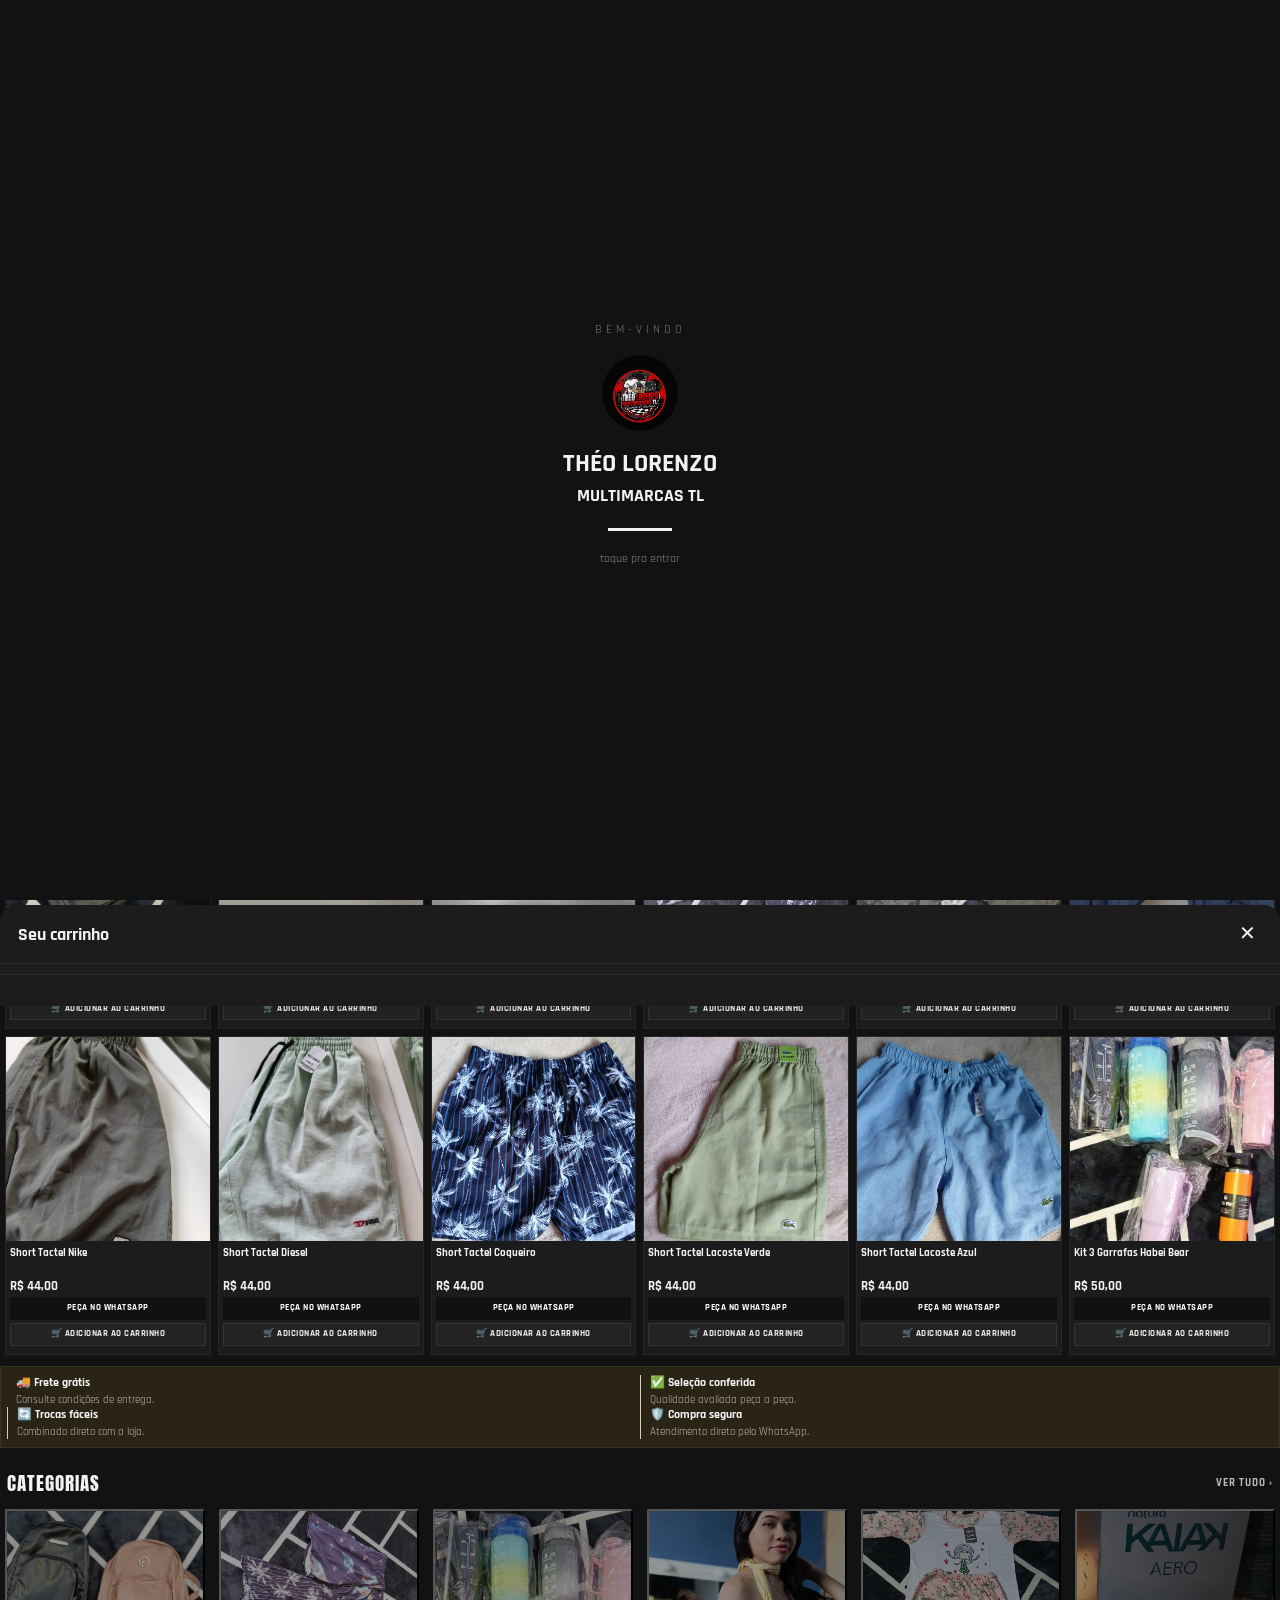
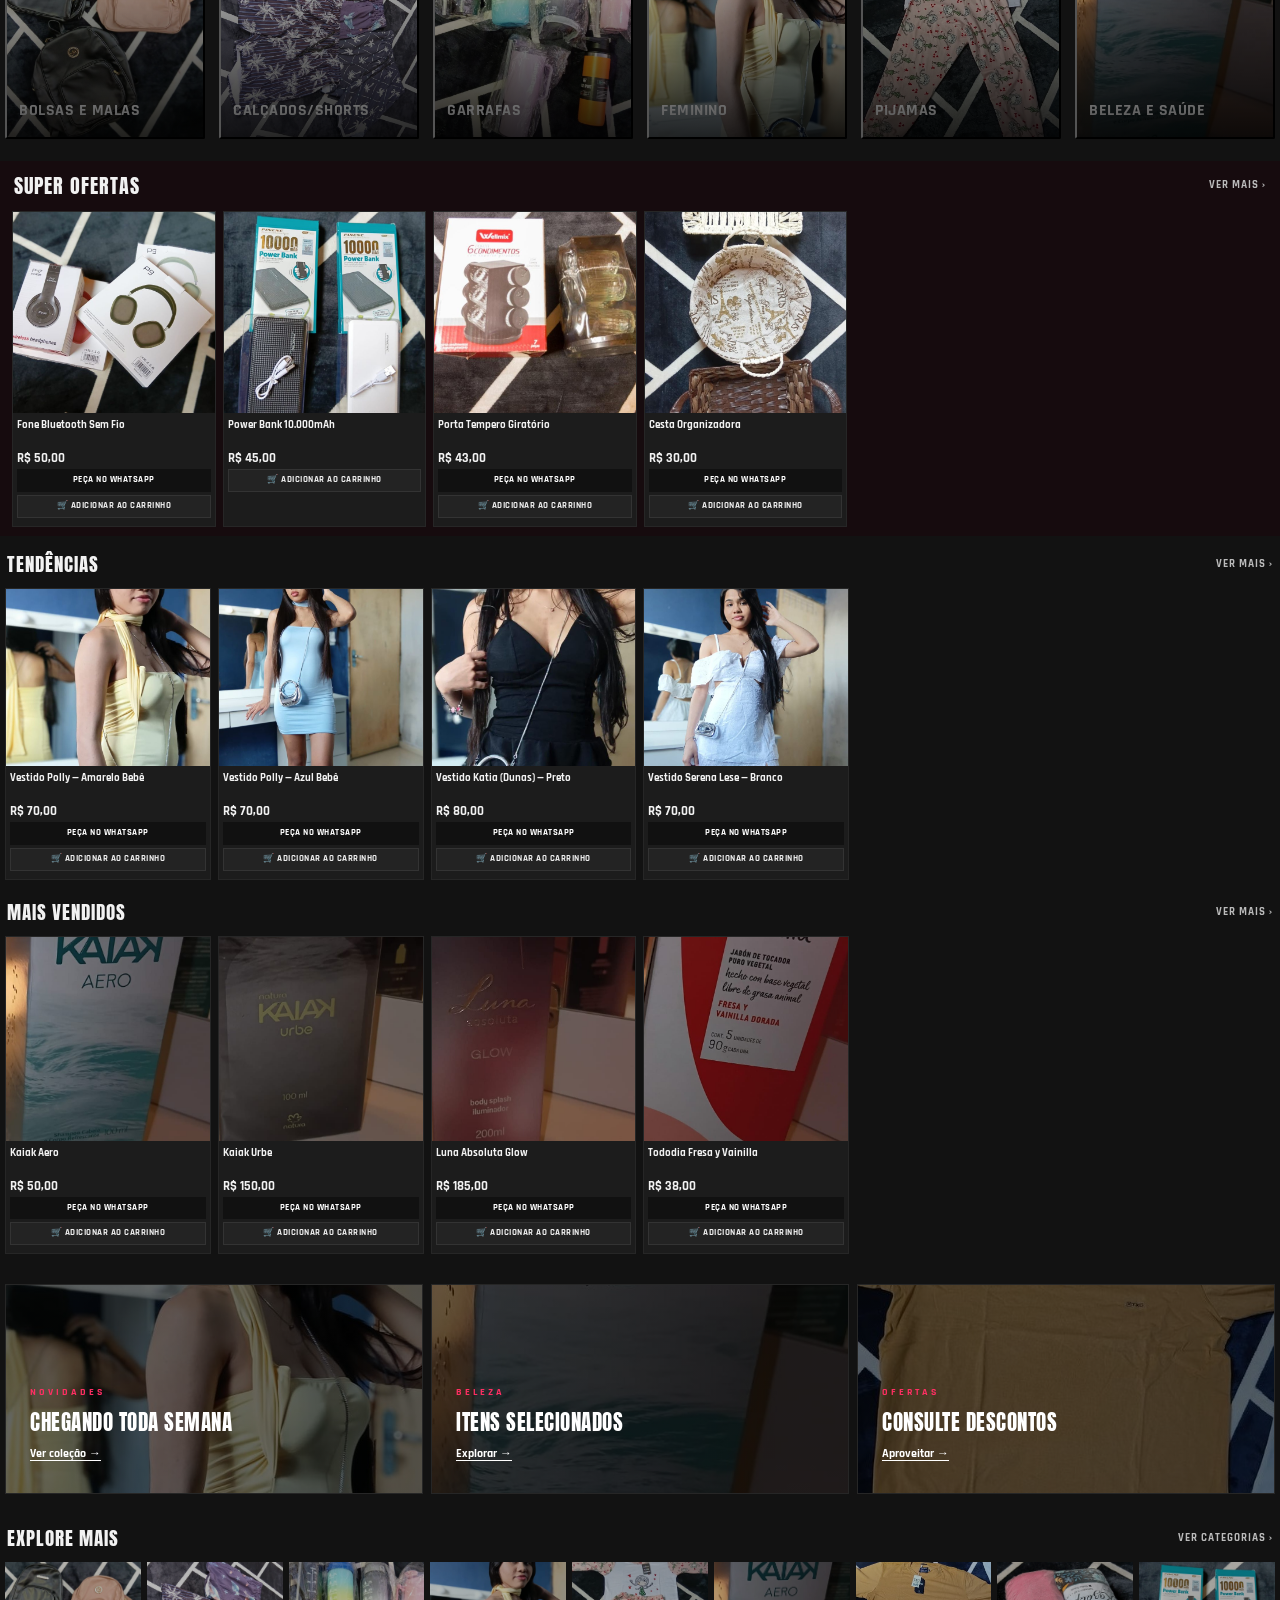
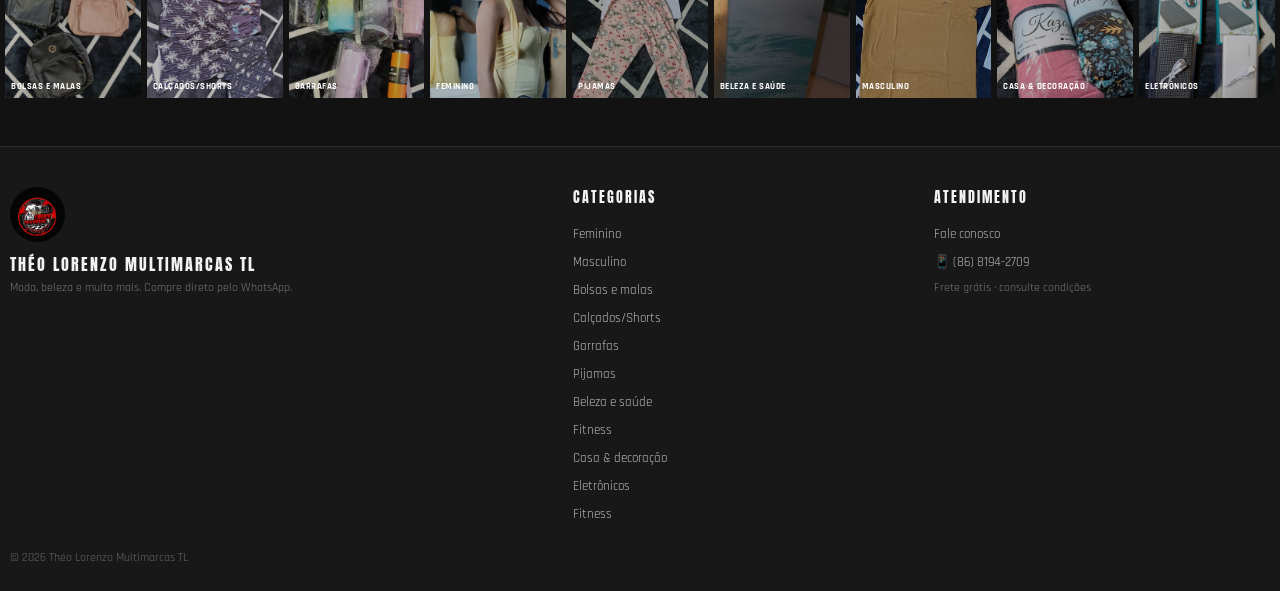
==== commit 7b75fd94: "Add files via upload" ====
--- a/index.html
+++ b/index.html
@@ -1,290 +1,2149 @@
 <!DOCTYPE html>
-<html lang="pt-BR">
+<html lang="pt-BR" data-theme="dark">
 <head>
-    <meta charset="UTF-8">
-    <meta name="viewport" content="width=device-width, initial-scale=1.0">
-    <title>VANTAGE | Premium Streetwear</title>
+<meta charset="UTF-8">
+<meta name="viewport" content="width=device-width, initial-scale=1.0">
+<title>Théo Lorenzo Multimarcas TL — Tema Street/Dark</title>
+<meta name="description" content="Théo Lorenzo Multimarcas TL — roupas, beleza e novidades. Compre direto pelo WhatsApp.">
+<link rel="icon" href="[data-uri]">
+<link rel="preconnect" href="https://fonts.googleapis.com">
+<link rel="preconnect" href="https://fonts.gstatic.com" crossorigin>
+<link href="https://fonts.googleapis.com/css2?family=Anton&family=Rajdhani:wght@400;500;600;700&display=swap" rel="stylesheet">
+<style>
+:root{--bg:#fff;--panel:#fff;--soft:#f7f7f7;--line:#e9e9e9;--text:#171717;--muted:#777;--accent:#ff2f63;--dark:#111;--shadow:0 2px 12px rgba(0,0,0,.07)}
+*{box-sizing:border-box}html,body{margin:0;padding:0;background:var(--bg);color:var(--text);font-family:Arial,Helvetica,sans-serif;-webkit-font-smoothing:antialiased}body{padding-bottom:70px}button,a{font:inherit}button{cursor:pointer}a{color:inherit;text-decoration:none}img{display:block;max-width:100%}
+
+/* abertura */
+.splash{position:fixed;inset:0;z-index:200;background:#fff;display:flex;align-items:center;justify-content:center;transition:opacity .4s,visibility .4s}.splash.hide{opacity:0;visibility:hidden;pointer-events:none}.splash-inner{text-align:center;padding:20px}.splash-eyebrow{font-size:12px;letter-spacing:4px;color:#777;margin:0 0 18px}.splash-logo{width:76px;height:76px;border-radius:50%;margin:auto;object-fit:cover}.splash-title{font-size:26px;line-height:1.15;margin:18px 0 0;font-weight:800}.splash-title span{font-size:18px}.splash-bar{width:64px;height:3px;background:#111;margin:20px auto}.splash-tap{font-size:12px;color:#888}
+
+/* topo inspirado no app de loja */
+.site-header{position:sticky;top:0;z-index:50;background:#fff;border-bottom:1px solid var(--line)}.header-inner{height:58px;display:flex;align-items:center;gap:12px;padding:0 14px;max-width:1200px;margin:auto}.menu-btn,.head-icon{border:0;background:transparent;width:38px;height:38px;display:flex;align-items:center;justify-content:center;font-size:23px;color:#111;padding:0}.brand{display:flex;align-items:center;justify-content:center;flex:1;min-width:0}.brand .logo{display:none}.brand-text h1{font-size:22px;letter-spacing:3px;font-weight:900;white-space:nowrap;margin:0}.brand-text h1 span{color:#111}.brand-text p{display:none}.header-actions{display:flex;gap:2px}.head-icon{font-size:22px}.theme-toggle{display:none}
+.tabs{display:flex;gap:24px;overflow-x:auto;padding:0 14px;height:43px;align-items:flex-end;scrollbar-width:none;max-width:1200px;margin:auto}.tabs::-webkit-scrollbar{display:none}.tab-btn{flex:0 0 auto;background:none;border:0;color:#666;padding:0 0 10px;font-size:13px;font-weight:700;position:relative}.tab-btn.active{color:#111}.tab-btn.active:after{content:"";position:absolute;left:0;right:0;bottom:0;height:2px;background:#111}
+
+.search-bar{padding:8px 12px;background:#fff}.search-box{height:38px;background:#f4f4f4;border-radius:4px;display:flex;align-items:center;gap:9px;padding:0 12px;color:#888;font-size:13px}.search-box input{border:0;outline:0;background:transparent;width:100%;font-size:13px;color:#222}.search-box button{border:0;background:none;font-size:18px}
+
+main{max-width:1200px;margin:auto;padding:0 8px 24px}.checker-strip{display:none}.stock-banner{margin:0;background:#fff8e8;border:1px solid #f2e6c9;padding:9px 12px;display:flex;align-items:center;gap:7px;font-size:12px}.stock-banner strong{font-size:13px}.stock-banner span{color:#777}
+
+/* menu lateral */
+.side-overlay{position:fixed;inset:0;background:rgba(0,0,0,.52);z-index:120;opacity:0;visibility:hidden;transition:.2s}.side-menu{position:fixed;left:0;top:0;bottom:0;width:min(88vw,390px);background:#fff;z-index:121;transform:translateX(-102%);transition:.25s;overflow:auto;box-shadow:8px 0 25px rgba(0,0,0,.12)}.side-menu.open{transform:none}.side-overlay.open{opacity:1;visibility:visible}.side-head{height:62px;border-bottom:1px solid var(--line);display:flex;align-items:center;justify-content:space-between;padding:0 18px}.side-head strong{font-size:20px;letter-spacing:2px}.side-close{border:0;background:none;font-size:26px}.side-list{padding:8px 0}.side-item{display:flex;align-items:center;gap:14px;width:100%;border:0;background:#fff;padding:12px 22px;text-align:left;font-size:16px}.side-item img{width:48px;height:48px;border-radius:50%;object-fit:cover;background:#f1f1f1}.side-item .arrow{margin-left:auto;color:#999;font-size:20px}.side-item:active{background:#f7f7f7}
+
+/* home */
+.tab-panel{display:none}.tab-panel.active{display:block}.home-wrap{margin:0 -8px}.hero-banner{margin:8px 0 0;height:190px;position:relative;overflow:hidden;background:#f3f3f3}.hero-slide{position:absolute;inset:0;display:none}.hero-slide.active{display:block}.hero-slide img{width:100%;height:100%;object-fit:cover}.hero-copy{position:absolute;left:18px;top:50%;transform:translateY(-50%);max-width:58%;text-shadow:0 1px 3px rgba(0,0,0,.25)}.hero-copy small{font-size:11px;letter-spacing:2px;font-weight:800}.hero-copy h2{font-size:27px;margin:5px 0;font-weight:900}.hero-copy p{font-size:12px;margin:0 0 9px}.hero-copy button{border:0;background:#fff;padding:8px 14px;font-size:11px;font-weight:800}.hero-dots{position:absolute;bottom:8px;left:0;right:0;display:flex;justify-content:center;gap:5px}.hero-dots i{width:5px;height:5px;border-radius:50%;background:rgba(255,255,255,.55)}.hero-dots i.active{background:#111}
+.service-strip{display:grid;grid-template-columns:1fr 1fr;background:#fff8e8;border:1px solid #f1e4c8;margin:7px 0;padding:8px 6px}.service{padding:0 9px;font-size:11px}.service+ .service{border-left:1px solid #d8cdb5}.service strong{display:block;font-size:12px;margin-bottom:3px}.service span{color:#777}
+.home-section{padding:14px 0 4px}.section-title{display:flex;align-items:center;justify-content:space-between;padding:0 7px 10px}.section-title h2{font-size:19px;margin:0;font-weight:900}.section-title a{font-size:12px;color:#555}.circle-row{display:flex;gap:16px;overflow-x:auto;padding:2px 10px 7px;scrollbar-width:none}.circle-row::-webkit-scrollbar{display:none}.circle-cat{flex:0 0 70px;text-align:center;font-size:11px;color:#333}.circle-cat img{width:64px;height:64px;border-radius:50%;object-fit:cover;border:1px solid #ddd;background:#f5f5f5;margin:auto}.circle-cat span{display:block;margin-top:6px;line-height:1.15}
+.home-products{display:grid;grid-template-columns:repeat(4,minmax(0,1fr));gap:7px;padding:0 5px}.mini-card{min-width:0;background:#fff}.mini-card .mini-img{aspect-ratio:1/1;overflow:hidden;background:#f4f4f4}.mini-card .mini-img img{width:100%;height:100%;object-fit:cover}.mini-card .mini-name{font-size:11px;line-height:1.25;margin:6px 4px 2px;height:28px;overflow:hidden}.mini-card .mini-price{font-size:14px;font-weight:800;margin:0 4px 6px}
+.mini-card.product-card .product-info{padding:6px 4px 8px;gap:3px}.mini-card.product-card h3{font-size:11px;line-height:1.25;height:28px;overflow:hidden}.mini-card.product-card .price{font-size:13px;margin:0}.mini-card.product-card .btn-whats{font-size:9px;padding:6px 4px;text-align:center;white-space:normal;line-height:1.2}.mini-card.product-card .btn-cart{font-size:9px;padding:5px 2px;white-space:normal;line-height:1.2}.offer-head{background:#fff3f5;padding:9px 7px;margin-top:8px}.offer-head h2{font-size:20px;font-style:italic;margin:0}.trend-grid{grid-template-columns:repeat(2,minmax(0,1fr))}.trend-grid .mini-card .mini-img{aspect-ratio:1.15/1}.home-promo{margin:12px 5px;background:#111;color:#fff;padding:12px;text-align:center;font-size:12px;font-weight:700}.home-promo strong{color:#ff2f63;font-size:16px}
+
+/* categorias e produtos existentes */
+.section-head{padding:22px 5px 8px}.eyebrow{font-size:10px;color:#999;letter-spacing:2px;margin:0 0 4px}.section-head h2{font-size:24px;margin:0;font-weight:900}.empty-state,.contact-card{background:#fff;border:1px solid var(--line);padding:28px 20px;text-align:center;margin:18px auto;border-radius:4px}.btn-whats{display:inline-flex;align-items:center;justify-content:center;background:#111;color:#fff;padding:10px 14px;border-radius:2px;font-size:12px;font-weight:700}.btn-whats.large{padding:13px 18px;font-size:14px}.product-grid{display:grid;grid-template-columns:repeat(2,minmax(0,1fr));gap:8px}.product-card{background:#fff;border:0;overflow:hidden;display:flex;flex-direction:column;min-width:0;box-shadow:none}.product-card .thumb{position:relative;aspect-ratio:1/1;overflow:hidden;background:#f4f4f4;cursor:zoom-in}.product-card .thumb.tall{aspect-ratio:2/3}.product-card .thumb img{width:100%;height:100%;object-fit:cover}.product-info{padding:7px 6px 10px;display:flex;flex-direction:column;gap:4px}.product-info h3{font-size:12px;line-height:1.25;margin:0;font-weight:700}.product-info .desc{font-size:10px;color:#888;margin:0;line-height:1.25}.product-info .price{font-size:15px;font-weight:900;margin:2px 0}.badge{position:absolute;top:6px;left:6px;background:#111;color:#fff;font-size:9px;padding:3px 6px}.badge.out{background:#c0392b}.btn-whats.disabled{background:#999;color:#eee;pointer-events:none;cursor:not-allowed}.brand-tag{position:absolute;top:6px;right:6px;background:rgba(0,0,0,.55);color:#fff;font-size:9px;padding:3px 6px}.btn-cart{display:flex;align-items:center;justify-content:center;background:#fff;border:1px solid #ddd;color:#222;padding:7px;font-size:10px;width:100%;border-radius:2px}.btn-cart.in-cart{background:#111;color:#fff;border-color:#111}
+
+/* galeria / lightbox */
+.thumb.gallery{touch-action:pan-y}.thumb.gallery .gal-img{position:absolute;inset:0;width:100%;height:100%;object-fit:cover;opacity:0;transition:opacity .2s}.thumb.gallery .gal-img.active{opacity:1}.gal-prev,.gal-next{position:absolute;top:50%;transform:translateY(-50%);z-index:5;width:28px;height:28px;border-radius:50%;border:0;background:rgba(0,0,0,.4);color:#fff}.gal-prev{left:5px}.gal-next{right:5px}.gal-dots{position:absolute;bottom:7px;left:0;right:0;display:flex;justify-content:center;gap:4px;z-index:5}.gal-dots .dot{width:5px;height:5px;border-radius:50%;background:#ddd}.gal-dots .dot.active{background:#111}.lightbox{position:fixed;inset:0;z-index:300;background:rgba(0,0,0,.94);display:flex;align-items:center;justify-content:center;opacity:0;visibility:hidden;transition:.2s}.lightbox.open{opacity:1;visibility:visible}.lightbox-img{max-width:92vw;max-height:80vh;object-fit:contain}.lightbox-close,.lightbox-prev,.lightbox-next{position:absolute;border:0;background:rgba(255,255,255,.14);color:#fff}.lightbox-close{top:18px;right:18px;width:38px;height:38px;border-radius:50%}.lightbox-prev,.lightbox-next{top:50%;transform:translateY(-50%);width:44px;height:44px;border-radius:50%;font-size:25px}.lightbox-prev{left:12px}.lightbox-next{right:12px}.lightbox-dots{position:absolute;bottom:20px;display:flex;gap:6px}.lightbox-dots .dot{width:7px;height:7px;border-radius:50%;background:#777}.lightbox-dots .dot.active{background:#fff}
+
+/* carrinho existente, ajustado para visual de loja */
+.cart-fab{position:fixed;right:14px;bottom:78px;z-index:80;width:50px;height:50px;border-radius:50%;background:#111;color:#fff;border:0;font-size:20px;display:flex;align-items:center;justify-content:center;box-shadow:0 5px 18px rgba(0,0,0,.25)}.cart-count{position:absolute;top:-3px;right:-3px;background:#ff2f63;color:#fff;font-size:10px;font-weight:800;min-width:18px;height:18px;border-radius:50%;display:flex;align-items:center;justify-content:center}.cart-overlay{position:fixed;inset:0;background:rgba(0,0,0,.5);opacity:0;pointer-events:none;transition:.2s;z-index:90}.cart-overlay.open{opacity:1;pointer-events:auto}.cart-drawer{position:fixed;left:0;right:0;bottom:0;z-index:91;background:#fff;border-radius:16px 16px 0 0;max-height:86vh;display:flex;flex-direction:column;transform:translateY(105%);transition:.25s;box-shadow:0 -8px 25px rgba(0,0,0,.2)}.cart-drawer.open{transform:none}.cart-drawer-head{display:flex;align-items:center;justify-content:space-between;padding:15px 18px;border-bottom:1px solid var(--line)}.cart-drawer-head h3{font-size:18px;margin:0}.cart-close{border:0;background:none;font-size:20px}.cart-items{overflow:auto;padding:5px 18px;flex:1}.cart-empty{color:#888;text-align:center;padding:35px 10px;font-size:14px}.cart-item{display:flex;align-items:center;justify-content:space-between;padding:12px 0;border-bottom:1px solid var(--line);gap:10px}.cart-item-name{font-size:13px;font-weight:700;margin:0}.cart-item-price{font-size:12px;color:#777;margin:3px 0 0}.cart-item-remove{background:#fff;border:1px solid #ddd;padding:7px 10px;font-size:11px}.cart-footer{padding:13px 18px 18px;border-top:1px solid var(--line)}.cart-total{font-weight:900;text-align:center}.cart-clear{display:block;width:100%;border:0;background:none;color:#888;font-size:12px;margin-top:9px}.checkout-back{border:0;background:none;color:#111;font-weight:800;padding:5px 0 12px}.checkout-title{font-size:17px}.ck-label{display:block;font-size:11px;font-weight:800;color:#777;margin:10px 0 5px}.ck-input{width:100%;border:1px solid #ddd;background:#fff;padding:10px;border-radius:2px;font-size:13px}.ck-row{display:flex;gap:8px}.ck-col{flex:1}.ck-col-num{flex:0 0 75px}.ck-error{color:#e11;font-size:12px}
+
+/* rodapé mobile */
+.bottom-nav{position:fixed;left:0;right:0;bottom:0;height:62px;background:#fff;border-top:1px solid #ddd;z-index:70;display:grid;grid-template-columns:repeat(3,1fr)}.bottom-nav button{border:0;background:#fff;color:#777;font-size:10px;display:flex;flex-direction:column;align-items:center;justify-content:center;gap:3px}.bottom-nav button span:first-child{font-size:22px;line-height:20px}.bottom-nav button.active{color:#111;font-weight:800}.bottom-nav .cart-dot{position:relative}.bottom-nav .cart-dot b{position:absolute;top:-3px;right:-10px;background:#ff2f63;color:#fff;border-radius:20px;font-size:8px;padding:2px 5px}
+footer{background:#fafafa;border-top:1px solid var(--line);padding:30px 15px;text-align:center;margin:20px -8px 0}footer .logo{width:55px;height:55px;border-radius:50%;margin:auto}footer h3{font-size:16px;margin:10px 0 4px}footer p{font-size:12px;color:#777;margin:0}.footer-cats{display:none}
+
+@media(min-width:700px){.hero-banner{height:300px}.home-products{grid-template-columns:repeat(6,1fr)}.product-grid{grid-template-columns:repeat(4,1fr)}.bottom-nav{display:none}body{padding-bottom:0}.cart-fab{bottom:18px}.side-menu{width:360px}}
+
+/* tema escuro */
+html[data-theme="dark"]{--bg:#121212;--panel:#1c1c1c;--soft:#1c1c1c;--line:#2c2c2c;--text:#f2f2f2;--muted:#aaa;--dark:#f2f2f2}
+html[data-theme="dark"] body{background:var(--bg);color:var(--text)}
+html[data-theme="dark"] .splash{background:#121212}
+html[data-theme="dark"] .splash-title{color:#f2f2f2}html[data-theme="dark"] .splash-bar{background:#f2f2f2}
+html[data-theme="dark"] .site-header{background:var(--panel);border-color:var(--line)}
+html[data-theme="dark"] .menu-btn,html[data-theme="dark"] .head-icon,html[data-theme="dark"] .theme-toggle{color:#f2f2f2}
+html[data-theme="dark"] .brand-text h1,html[data-theme="dark"] .brand-text h1 span{color:#f2f2f2}
+html[data-theme="dark"] .tab-btn{color:#999}
+html[data-theme="dark"] .tab-btn.active{color:#f2f2f2}
+html[data-theme="dark"] .tab-btn.active:after{background:#f2f2f2}
+html[data-theme="dark"] .search-bar{background:var(--bg)}
+html[data-theme="dark"] .search-box{background:#232323;color:#ccc}
+html[data-theme="dark"] .search-box input{color:#eee}
+html[data-theme="dark"] .stock-banner{background:#2a2416;border-color:#3a341f;color:#ddd}
+html[data-theme="dark"] .side-menu{background:var(--panel)}
+html[data-theme="dark"] .side-head{border-color:var(--line)}
+html[data-theme="dark"] .side-close{color:#f2f2f2}
+html[data-theme="dark"] .side-item{background:var(--panel);color:#f2f2f2}
+html[data-theme="dark"] .side-item:active{background:#262626}
+html[data-theme="dark"] .service-strip{background:#2a2416;border-color:#3a341f}
+html[data-theme="dark"] .service span{color:#bbb}
+html[data-theme="dark"] .section-title h2,html[data-theme="dark"] .section-head h2{color:#f2f2f2}
+html[data-theme="dark"] .section-title a{color:#bbb}
+html[data-theme="dark"] .circle-cat{color:#ddd}
+html[data-theme="dark"] .circle-cat img{background:#232323;border-color:#333}
+html[data-theme="dark"] .mini-card,html[data-theme="dark"] .product-card{background:var(--panel)}
+html[data-theme="dark"] .mini-card .mini-img,html[data-theme="dark"] .product-card .thumb{background:#232323}
+html[data-theme="dark"] .mini-card .mini-name,html[data-theme="dark"] .product-info h3{color:#f2f2f2}
+html[data-theme="dark"] .product-info .desc{color:#999}
+html[data-theme="dark"] .offer-head{background:#2a1620}
+html[data-theme="dark"] .home-promo{background:#000}
+html[data-theme="dark"] .empty-state,html[data-theme="dark"] .contact-card{background:var(--panel);border-color:var(--line);color:#ddd}
+html[data-theme="dark"] .btn-cart{background:#232323;border-color:#333;color:#eee}
+html[data-theme="dark"] .btn-cart.in-cart{background:#f2f2f2;color:#111;border-color:#f2f2f2}
+html[data-theme="dark"] .cart-fab{background:#f2f2f2;color:#111}
+html[data-theme="dark"] .cart-drawer{background:var(--panel)}
+html[data-theme="dark"] .cart-drawer-head{border-color:var(--line)}
+html[data-theme="dark"] .cart-close{color:#f2f2f2}
+html[data-theme="dark"] .cart-item{border-color:var(--line)}
+html[data-theme="dark"] .cart-item-name{color:#f2f2f2}
+html[data-theme="dark"] .cart-footer{border-color:var(--line)}
+html[data-theme="dark"] .ck-input{background:#232323;border-color:#333;color:#eee}
+html[data-theme="dark"] .checkout-title,html[data-theme="dark"] .checkout-back{color:#f2f2f2}
+html[data-theme="dark"] footer{background:#181818;border-color:var(--line)}
+html[data-theme="dark"] footer h3{color:#f2f2f2}
+html[data-theme="dark"] .bottom-nav{background:var(--panel);border-color:var(--line)}
+html[data-theme="dark"] .bottom-nav button{background:var(--panel);color:#999}
+html[data-theme="dark"] .bottom-nav button.active{color:#f2f2f2}
+html[data-theme="dark"] .product-detail-modal{background:#1c1c1c}
+html[data-theme="dark"] .pd-top{background:#1c1c1c;border-color:#2c2c2c}
+html[data-theme="dark"] .pd-top-title{color:#f2f2f2}
+html[data-theme="dark"] .pd-back{background:#2c2c2c;color:#f2f2f2}
+html[data-theme="dark"] .pd-close{color:#f2f2f2}
+html[data-theme="dark"] .pd-gallery,html[data-theme="dark"] .pd-thumbs{background:#161616}
+html[data-theme="dark"] .pd-thumb{background:#1c1c1c;border-color:#333}
+html[data-theme="dark"] .pd-thumb.active{border-color:#f2f2f2}
+html[data-theme="dark"] .pd-dot{background:#444}
+html[data-theme="dark"] .pd-dot.active{background:#f2f2f2}
+html[data-theme="dark"] .pd-name{color:#f2f2f2}
+html[data-theme="dark"] .pd-price{color:#f2f2f2}
+html[data-theme="dark"] .pd-desc{color:#aaa}
+html[data-theme="dark"] .pd-section{border-color:#2c2c2c}
+html[data-theme="dark"] .pd-label{color:#f2f2f2}
+html[data-theme="dark"] .pd-chip{background:#1c1c1c;border-color:#3a3a3a;color:#eee}
+html[data-theme="dark"] .pd-chip.selected{border-color:#f2f2f2}
+html[data-theme="dark"] .pd-buy .pd-wa{background:#f2f2f2;color:#111}
+html[data-theme="dark"] .pd-buy .pd-cart{background:transparent;color:#f2f2f2;border-color:#f2f2f2}
+html[data-theme="dark"] .pd-note{color:#888}
+.theme-toggle{display:flex!important;border:0;background:transparent;width:38px;height:38px;align-items:center;justify-content:center;font-size:20px;color:#111;padding:0;margin-left:2px}
+@media(max-width:390px){.brand-text h1{font-size:18px;letter-spacing:2px}.tabs{gap:18px}.circle-row{gap:11px}.home-products{gap:5px}}
+
+/* ===== AJUSTES VISUAIS — REFERÊNCIA BERZERK + THÉO LORENZO ===== */
+.tl-marquee{width:100%;overflow:hidden;background:linear-gradient(90deg,#c90000,#ed1b24,#c90000);color:#fff;border-top:1px solid rgba(255,255,255,.18);border-bottom:1px solid rgba(0,0,0,.25);white-space:nowrap;position:relative;z-index:5}
+.tl-marquee-track{display:flex;width:max-content;align-items:center;gap:28px;padding:13px 0;animation:tlMarquee 22s linear infinite;text-transform:uppercase;font-weight:900;letter-spacing:2.5px;font-size:13px}
+.tl-marquee-track span{display:inline-block}.tl-marquee-track b{font-size:10px;opacity:.9}
+@keyframes tlMarquee{from{transform:translateX(0)}to{transform:translateX(-50%)}}
+
+/* Categorias com cores individuais */
+#topTabs .tab-btn:nth-child(1){color:#111}
+#topTabs .tab-btn:nth-child(2){color:#e91e63}
+#topTabs .tab-btn:nth-child(3){color:#8e44ad}
+#topTabs .tab-btn:nth-child(4){color:#1565c0}
+#topTabs .tab-btn:nth-child(5){color:#00a884}
+#topTabs .tab-btn:nth-child(6){color:#f39c12}
+#topTabs .tab-btn:nth-child(7){color:#9b59b6}
+#topTabs .tab-btn:nth-child(8){color:#3498db}
+#topTabs .tab-btn:nth-child(9){color:#795548}
+#topTabs .tab-btn:nth-child(10){color:#00acc1}
+#topTabs .tab-btn:nth-child(11){color:#e53935}
+#topTabs .tab-btn.active{font-weight:900}
+
+.fitness-label{font-size:11px;letter-spacing:1.5px;color:#e53935;font-weight:800}
+.fitness-empty{min-height:260px;margin:10px 18px 30px;border:1px dashed rgba(229,57,53,.45);border-radius:20px;display:flex;flex-direction:column;align-items:center;justify-content:center;text-align:center;padding:35px 20px;background:linear-gradient(145deg,rgba(229,57,53,.07),transparent)}
+.fitness-icon{width:68px;height:68px;border-radius:50%;display:grid;place-items:center;background:#e53935;color:#fff;font-weight:900;letter-spacing:1px;box-shadow:0 10px 30px rgba(229,57,53,.25);margin-bottom:15px}
+.fitness-empty h3{font-size:22px;margin:0 0 8px}.fitness-empty p{max-width:500px;color:#777;margin:0;line-height:1.6}
+@media(max-width:650px){.tl-marquee-track{font-size:11px;gap:20px;padding:11px 0;letter-spacing:2px}.fitness-empty{margin-left:10px;margin-right:10px}.fitness-label{font-size:9px}}
+</style>
+
+<style id="product-detail-style">
+/* Detalhes do produto — visual inspirado em marketplaces, sem alterar o catálogo */
+.product-card{cursor:pointer}
+.product-card .btn-whats,.product-card .btn-cart,.product-card .gal-prev,.product-card .gal-next,.product-card .gal-dots{cursor:pointer}
+.product-detail-overlay{position:fixed;inset:0;z-index:1000;background:rgba(0,0,0,.58);display:none;align-items:flex-end;justify-content:center}
+.product-detail-overlay.open{display:flex}
+.product-detail-modal{width:min(720px,100%);max-height:94vh;overflow:auto;background:#fff;border-radius:18px 18px 0 0;box-shadow:0 -10px 40px rgba(0,0,0,.25);animation:pdUp .22s ease}
+@keyframes pdUp{from{transform:translateY(30px);opacity:.6}to{transform:translateY(0);opacity:1}}
+.pd-top{position:sticky;top:0;z-index:3;display:flex;align-items:center;justify-content:space-between;padding:10px 14px;background:#fff;border-bottom:1px solid #eee}
+.pd-back{border:0;background:#f4f4f4;border-radius:50%;width:38px;height:38px;font-size:22px;line-height:38px;cursor:pointer}
+.pd-top-title{font-size:13px;font-weight:800;overflow:hidden;text-overflow:ellipsis;white-space:nowrap;margin:0 10px}
+.pd-close{border:0;background:transparent;font-size:27px;line-height:1;cursor:pointer}
+.pd-main{padding:0 0 22px}
+.pd-gallery{background:#f6f6f6}
+.pd-main-image-wrap{position:relative;aspect-ratio:1/1;max-height:56vh;display:flex;align-items:center;justify-content:center;overflow:hidden}
+.pd-main-image{width:100%;height:100%;object-fit:contain;display:block}
+.pd-arrow{position:absolute;top:50%;transform:translateY(-50%);border:0;background:rgba(0,0,0,.48);color:#fff;width:38px;height:38px;border-radius:50%;font-size:24px;cursor:pointer}
+.pd-arrow.left{left:10px}.pd-arrow.right{right:10px}
+.pd-dots{display:flex;justify-content:center;gap:6px;padding:9px}
+.pd-dot{width:7px;height:7px;border-radius:50%;background:#cfcfcf;border:0;padding:0}
+.pd-dot.active{background:#111}
+.pd-thumbs{display:flex;gap:7px;padding:0 10px 10px;overflow-x:auto;background:#f6f6f6}
+.pd-thumb{width:62px;height:62px;flex:0 0 62px;border:1px solid #ddd;background:#fff;border-radius:7px;padding:2px;overflow:hidden;cursor:pointer}
+.pd-thumb.active{border:2px solid #111}
+.pd-thumb img{width:100%;height:100%;object-fit:cover;border-radius:5px}
+.pd-info{padding:17px 16px 0}
+.pd-name{font-size:22px;line-height:1.15;margin:0 0 7px;font-weight:900}
+.pd-price{font-size:25px;font-weight:900;margin:7px 0}
+.pd-status{font-size:12px;color:#16803c;margin:0 0 15px;font-weight:700}
+.pd-desc{font-size:13px;line-height:1.5;color:#555;margin:0 0 17px}
+.pd-section{border-top:1px solid #eee;padding:14px 0}
+.pd-label{font-size:12px;font-weight:900;margin:0 0 9px}
+.pd-chips{display:flex;flex-wrap:wrap;gap:7px}
+.pd-chip{border:1px solid #ccc;background:#fff;border-radius:7px;padding:9px 12px;font-size:12px}
+.pd-chip.selected{border:2px solid #111;padding:8px 11px;font-weight:800}
+.pd-buy{display:flex;gap:8px;margin-top:18px}
+.pd-buy a{flex:1;text-decoration:none;text-align:center;padding:14px 10px;border-radius:7px;font-size:13px;font-weight:900}
+.pd-buy .pd-wa{background:#111;color:#fff}
+.pd-buy .pd-cart{background:#fff;color:#111;border:1px solid #111}
+.pd-note{font-size:10px;color:#888;text-align:center;margin:11px 0 0}
+@media(max-width:420px){
+  .pd-name{font-size:20px}.pd-price{font-size:23px}
+  .product-detail-modal{max-height:96vh}
+}
+</style>
+
+<style id="theme-extra">
+/* ===================================================================
+   TEMA 1 — inspirado em streetwear escuro / "NEON"
+   =================================================================== */
+@import url('https://fonts.googleapis.com/css2?family=Anton&family=Rajdhani:wght@400;500;600;700&display=swap');
+
+html[data-theme="dark"]{--accent:#ffffff}
+body{font-family:'Rajdhani',Arial,sans-serif}
+#themeToggle{display:none!important}
+main{max-width:1280px}
+
+/* ---------- topo ---------- */
+.announce-bar{background:#000;color:#fff;text-align:center;font-size:11px;letter-spacing:2px;padding:9px 10px;font-weight:700;text-transform:uppercase}
+.site-header{border-bottom:1px solid #262626}
+.header-inner{max-width:1280px;height:66px}
+.brand-text h1{font-family:'Anton',Arial,sans-serif;font-weight:400;letter-spacing:6px;font-size:24px}
+.tabs{max-width:1280px}
+.tab-btn{font-family:'Rajdhani',Arial,sans-serif;letter-spacing:1.5px;text-transform:uppercase;font-weight:700;font-size:12.5px}
+@media(min-width:700px){
+  .header-inner{gap:26px}
+  .menu-btn{display:none}
+  .brand{justify-content:flex-start;flex:0 0 auto;margin-right:auto}
+  .tabs{justify-content:center;height:auto;padding:0 0 18px;gap:30px}
+  .site-header{padding-top:4px}
+}
+
+.side-head strong{font-family:'Anton',Arial,sans-serif;font-weight:400;letter-spacing:3px}
+
+/* ---------- títulos ---------- */
+.section-title h2,.section-head h2,.offer-head h2{font-family:'Anton',Arial,sans-serif;font-weight:400;letter-spacing:1px;text-transform:uppercase;font-style:normal}
+.eyebrow{letter-spacing:4px;font-weight:700}
+.section-title a{text-transform:uppercase;font-size:11px;letter-spacing:1px;font-weight:700}
+
+/* ---------- hero, bem forte, foto grande com texto por cima ---------- */
+.hero-banner{height:300px}
+.hero-slide img{filter:brightness(.5) saturate(1.05) contrast(1.05)}
+.hero-copy{max-width:82%}
+.hero-copy small{letter-spacing:5px;color:#ff2f63}
+.hero-copy h2{font-family:'Anton',Arial,sans-serif;font-weight:400;font-size:40px;text-transform:uppercase;letter-spacing:1px;line-height:1}
+.hero-copy p{font-size:13px;opacity:.9}
+.hero-copy button{border-radius:0;letter-spacing:2px;font-weight:800;padding:11px 20px}
+.hero-dots i{background:rgba(255,255,255,.4)}
+.hero-dots i.active{background:#fff}
+@media(min-width:700px){.hero-banner{height:460px}.hero-copy h2{font-size:64px}.hero-copy{max-width:56%}}
+
+/* ---------- categorias: blocos grandes com foto e overlay ---------- */
+.home-section .circle-row{gap:8px;padding:2px 5px 10px}
+.circle-cat{flex:0 0 130px;position:relative;height:158px;border-radius:2px;overflow:hidden;background:#1a1a1a}
+.circle-cat img{position:absolute;inset:0;width:100%;height:100%;border-radius:0;border:0;object-fit:cover;filter:brightness(.6)}
+.circle-cat span{position:absolute;left:0;right:0;bottom:12px;margin:0;padding:0 12px;color:#fff;font-weight:800;text-transform:uppercase;font-size:12.5px;letter-spacing:.5px;text-align:left}
+.circle-cat:after{content:"";position:absolute;left:0;right:0;bottom:0;height:60%;background:linear-gradient(transparent,rgba(0,0,0,.75))}
+@media(min-width:700px){.circle-cat{flex:0 0 200px;height:230px}.circle-cat span{font-size:16px;bottom:16px}.home-section .circle-row{gap:14px}}
+
+/* ---------- cards de produto ---------- */
+.home-products .mini-card,.product-grid .product-card{border:1px solid #262626}
+.product-card .thumb,.mini-card .mini-img{background:#161616}
+.btn-whats{border-radius:0;letter-spacing:.5px;font-weight:800;text-transform:uppercase}
+.btn-cart{border-radius:0;text-transform:uppercase;letter-spacing:.5px;font-weight:700}
+.badge{border-radius:0;letter-spacing:1px;font-weight:800}
+@media(min-width:700px){
+  .product-card{transition:transform .15s}
+  .product-card:hover{transform:translateY(-3px)}
+}
+
+/* ---------- promoções com foto real de produto ---------- */
+.promo-grid{display:grid;grid-template-columns:1fr;gap:8px;margin:12px 5px}
+.promo-box{position:relative;background-color:#111;background-image:linear-gradient(rgba(0,0,0,.6),rgba(0,0,0,.6)),var(--promo-img,none);background-size:cover;background-position:center;border:1px solid #262626;color:#fff;text-align:left;padding:26px 18px;cursor:pointer;min-height:150px;display:flex;flex-direction:column;justify-content:flex-end}
+.promo-tag{font-size:10px;letter-spacing:3px;color:#ff2f63;font-weight:800}
+.promo-box h3{font-family:'Anton',Arial,sans-serif;font-weight:400;text-transform:uppercase;font-size:21px;margin:8px 0;letter-spacing:.5px}
+.promo-cta{font-size:12px;font-weight:700;text-decoration:underline;text-underline-offset:3px}
+@media(min-width:700px){.promo-grid{grid-template-columns:repeat(3,1fr)}.promo-box{padding:32px 24px;min-height:210px}}
+
+.offer-head{background:#160b0e!important}
+
+/* ---------- faixa "explore mais" (estilo grade tipo instagram) ---------- */
+.gallery-strip{display:grid;grid-template-columns:repeat(3,1fr);gap:3px;padding:0 5px}
+.gal-strip-item{position:relative;aspect-ratio:1/1;border:0;padding:0;overflow:hidden;background:#161616;cursor:pointer}
+.gal-strip-item img{width:100%;height:100%;object-fit:cover;filter:brightness(.72)}
+.gal-strip-item span{position:absolute;left:6px;bottom:6px;color:#fff;font-size:10px;font-weight:800;text-transform:uppercase;letter-spacing:.5px}
+@media(min-width:700px){.gallery-strip{grid-template-columns:repeat(9,1fr);gap:6px}.gal-strip-item span{font-size:9px}}
+
+/* ---------- rodapé multi-coluna ---------- */
+footer{text-align:left;padding:40px 18px 26px}
+.footer-top{display:flex;flex-direction:column;gap:26px;max-width:1280px;margin:auto}
+.footer-col h4{font-family:'Anton',Arial,sans-serif;font-weight:400;letter-spacing:2px;text-transform:uppercase;font-size:14px;margin:0 0 12px}
+.footer-col button,.footer-col a{display:block;background:none;border:0;color:#bbb;font-size:13px;padding:6px 0;text-align:left;width:100%}
+.footer-col button:hover,.footer-col a:hover{color:#fff}
+.footer-brand{text-align:left}
+.footer-brand .logo{margin:0 0 10px}
+.footer-brand h3{font-family:'Anton',Arial,sans-serif;font-weight:400;letter-spacing:2px}
+.footer-note{color:#777;font-size:12px}
+footer .small{text-align:left;max-width:1280px;margin:22px auto 0;color:#666}
+@media(min-width:700px){.footer-top{flex-direction:row;justify-content:space-between}.footer-col{flex:1}.footer-brand{flex:1.6}}
+</style>
+
+</head>
+<body>
+
+<div id="splash" class="splash">
+  <div class="splash-inner">
+    <p class="splash-eyebrow">BEM-VINDO</p>
+    <img class="splash-logo" src="[data-uri]" alt="Logo Théo Lorenzo Multimarcas TL">
+    <h1 class="splash-title">THÉO LORENZO<br><span>MULTIMARCAS TL</span></h1>
+    <div class="splash-bar"></div>
+    <p class="splash-tap">toque pra entrar</p>
+  </div>
+</div>
+
+<div class="announce-bar">🚚 Frete grátis consultando condições · Atendimento rápido direto pelo WhatsApp</div>
+<header class="site-header">
+  <div class="header-inner">
+    <button class="menu-btn" id="menuOpen" aria-label="Abrir menu">☰</button>
+    <div class="brand"><div class="brand-text"><h1>THÉO LORENZO</h1></div></div>
+    <div class="header-actions">
+      <button class="head-icon" id="searchOpen" aria-label="Pesquisar">⌕</button>
+      <button class="head-icon" id="favBtn" aria-label="Favoritos">♡</button>
+      <button class="head-icon" id="headCart" aria-label="Carrinho">🛒</button>
+      <button id="themeToggle" class="theme-toggle" aria-label="Alternar tema">🌙</button>
+    </div>
+  </div>
+  <nav class="tabs" id="topTabs">
+    <button class="tab-btn active" data-tab="inicio">Tudo</button>
+    <button class="tab-btn" data-tab="vestidos">Feminino</button>
+    <button class="tab-btn" data-tab="bolsas">Bolsas</button>
+    <button class="tab-btn" data-tab="shorts">Shorts</button>
+    <button class="tab-btn" data-tab="garrafas">Garrafas</button>
+    <button class="tab-btn" data-tab="beleza">Beleza</button>
+    <button class="tab-btn" data-tab="pijamas">Pijamas</button>
+    <button class="tab-btn" data-tab="camisas">Masculino</button>
+    <button class="tab-btn" data-tab="casa">Casa</button>
+    <button class="tab-btn" data-tab="eletronicos">Eletrônicos</button>
+    <button class="tab-btn" data-tab="fitness">Fitness</button>
+  </nav>
+  <div class="search-bar" id="searchBar" style="display:none">
+    <div class="search-box"><span>⌕</span><input id="searchInput" type="search" placeholder="Pesquisar produtos..."><button id="searchClose">✕</button></div>
+  </div>
+</header>
+
+<div class="side-overlay" id="sideOverlay"></div>
+<aside class="side-menu" id="sideMenu" aria-label="Categorias">
+  <div class="side-head"><strong>THÉO LORENZO</strong><button class="side-close" id="menuClose">×</button></div>
+  <div class="side-list" id="sideList"></div>
+</aside>
+
+<div class="checker-strip" aria-hidden="true"></div>
+
+<div class="tl-marquee" aria-label="Théo Lorenzo Multimarcas TL">
+  <div class="tl-marquee-track">
+    <span>THÉO LORENZO MULTIMARCAS TL</span><b>✦</b>
+    <span>THÉO LORENZO MULTIMARCAS TL</span><b>✦</b>
+    <span>THÉO LORENZO MULTIMARCAS TL</span><b>✦</b>
+    <span>THÉO LORENZO MULTIMARCAS TL</span><b>✦</b>
+  </div>
+</div>
+
+<main>
+<section id="inicio" class="tab-panel active">
+  <div class="home-wrap">
+    <div class="hero-banner" id="heroBanner"></div>
+    <div class="home-section home-products-first">
+      <div class="section-title"><h2>Produtos</h2><a href="#" data-menu-link>Ver categorias ›</a></div>
+      <div class="home-products product-start-grid" id="startProducts"></div>
+    </div>
+
+    <div class="service-strip">
+      <div class="service"><strong>🚚 Frete grátis</strong><span>Consulte condições de entrega.</span></div>
+      <div class="service"><strong>✅ Seleção conferida</strong><span>Qualidade avaliada peça a peça.</span></div>
+      <div class="service"><strong>🔄 Trocas fáceis</strong><span>Combinado direto com a loja.</span></div>
+      <div class="service"><strong>🛡️ Compra segura</strong><span>Atendimento direto pelo WhatsApp.</span></div>
+    </div>
+
+    <div class="home-section">
+      <div class="section-title"><h2>Categorias</h2><a href="#" data-menu-link>Ver tudo ›</a></div>
+      <div class="circle-row" id="homeCategories"></div>
+    </div>
+
+    <div class="home-section offer-head">
+      <div class="section-title"><h2>Super Ofertas</h2><a href="#" data-tab="novidades">Ver mais ›</a></div>
+      <div class="home-products" id="offerProducts"></div>
+    </div>
+
+    <div class="home-section">
+      <div class="section-title"><h2>Tendências</h2><a href="#" data-tab="vestidos">Ver mais ›</a></div>
+      <div class="home-products trend-grid" id="trendProducts"></div>
+    </div>
+
+    <div class="home-section">
+      <div class="section-title"><h2>Mais vendidos</h2><a href="#" data-tab="beleza">Ver mais ›</a></div>
+      <div class="home-products" id="bestProducts"></div>
+    </div>
+    <div class="home-section">
+      <div class="promo-grid">
+        <button class="promo-box" data-tab="vestidos"><span class="promo-tag">NOVIDADES</span><h3>Chegando toda semana</h3><span class="promo-cta">Ver coleção →</span></button>
+        <button class="promo-box" data-tab="beleza"><span class="promo-tag">BELEZA</span><h3>Itens selecionados</h3><span class="promo-cta">Explorar →</span></button>
+        <button class="promo-box" data-tab="camisas"><span class="promo-tag">OFERTAS</span><h3>Consulte descontos</h3><span class="promo-cta">Aproveitar →</span></button>
+      </div>
+    </div>
+
+    <div class="home-section">
+      <div class="section-title"><h2>Explore mais</h2><a href="#" data-menu-link>Ver categorias ›</a></div>
+      <div class="gallery-strip" id="galleryStrip"></div>
+    </div>
+  </div>
+</section>
+
+<section id="fitness" class="tab-panel">
+  <div class="section-title"><h2>Fitness</h2><span class="fitness-label">ACADEMIA • TREINO • PERFORMANCE</span></div>
+  <div class="fitness-empty">
+    <div class="fitness-icon">FIT</div>
+    <h3>Roupas de academia</h3>
+    <p>Novidades fitness chegando. Em breve você poderá encontrar peças para treino nesta categoria.</p>
+  </div>
+</section>
+
+<section id="camisas" class="tab-panel">
+    <div class="section-head">
+      <p class="eyebrow">CATEGORIA</p>
+      <h2>Camisas</h2>
+    </div>
+    <div class="product-grid">
+
+      <article class="product-card">
+        <div class="thumb tall"><img src="[data-uri]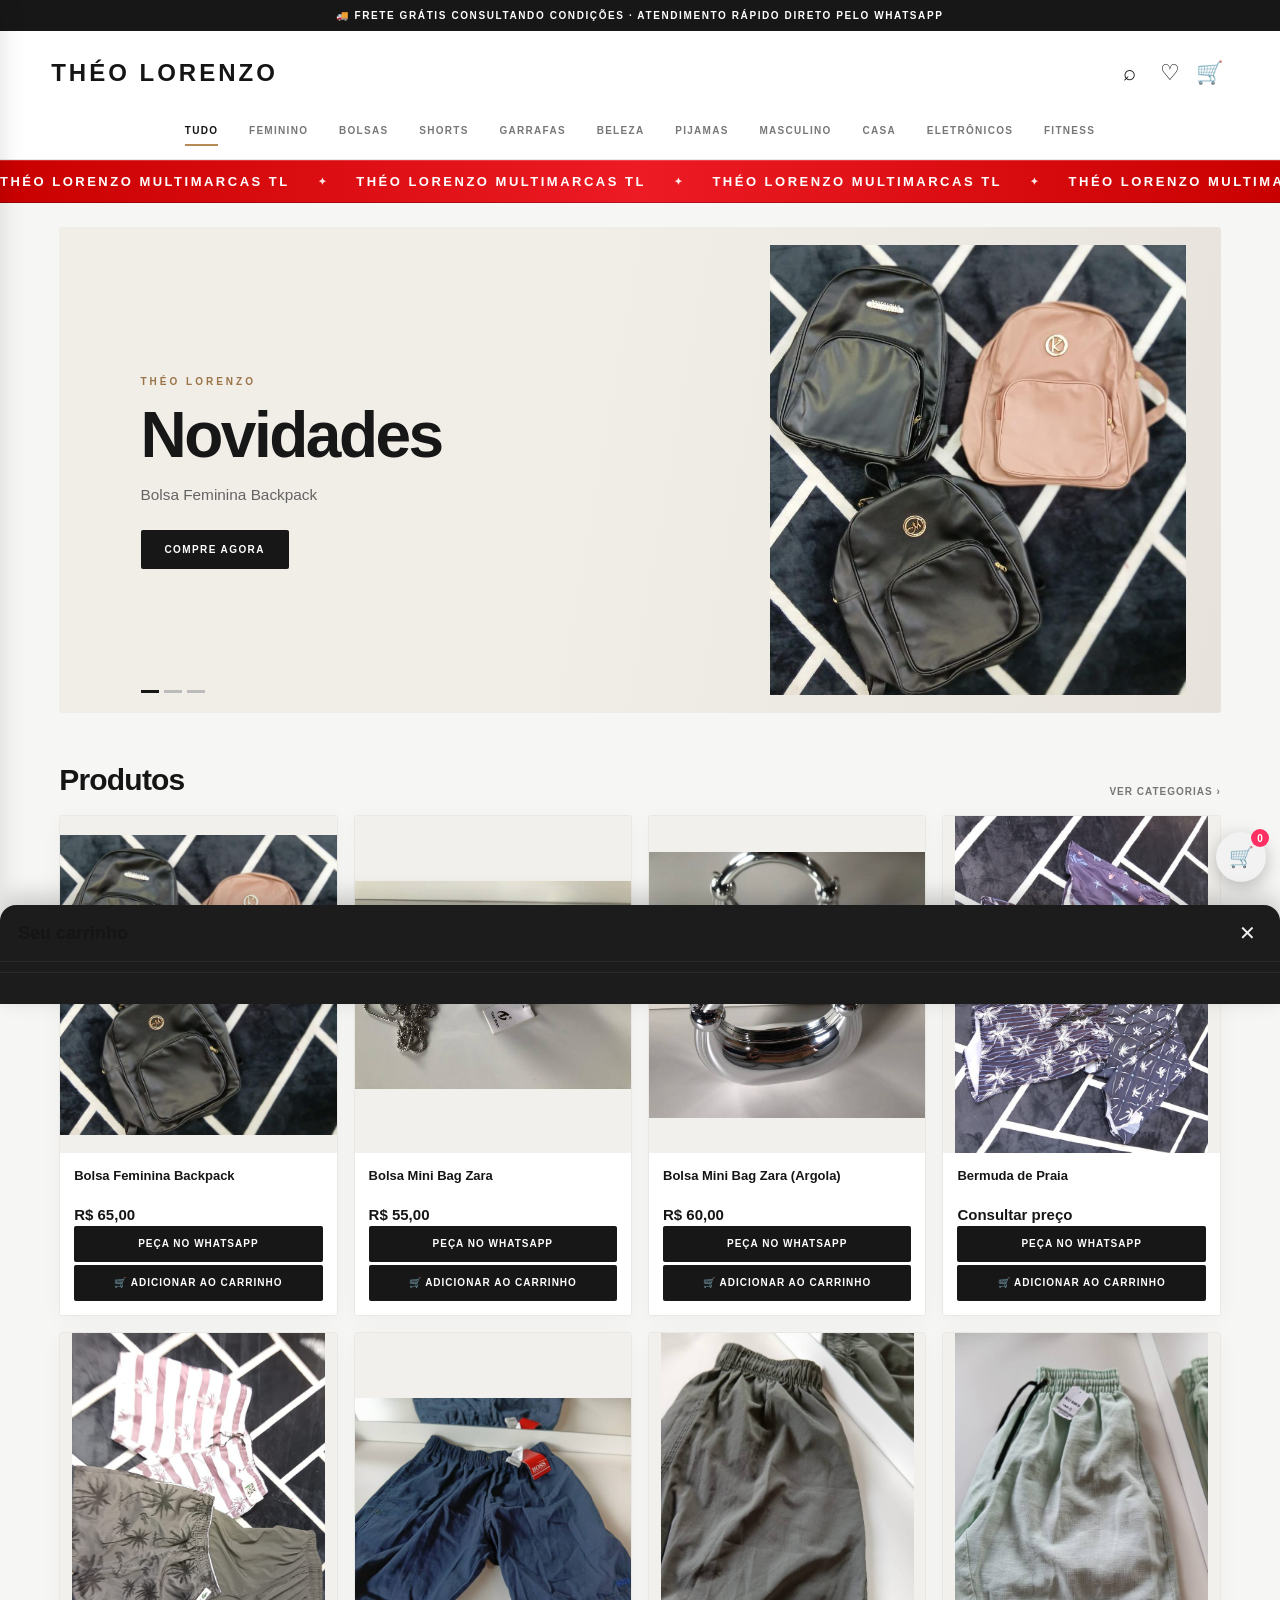
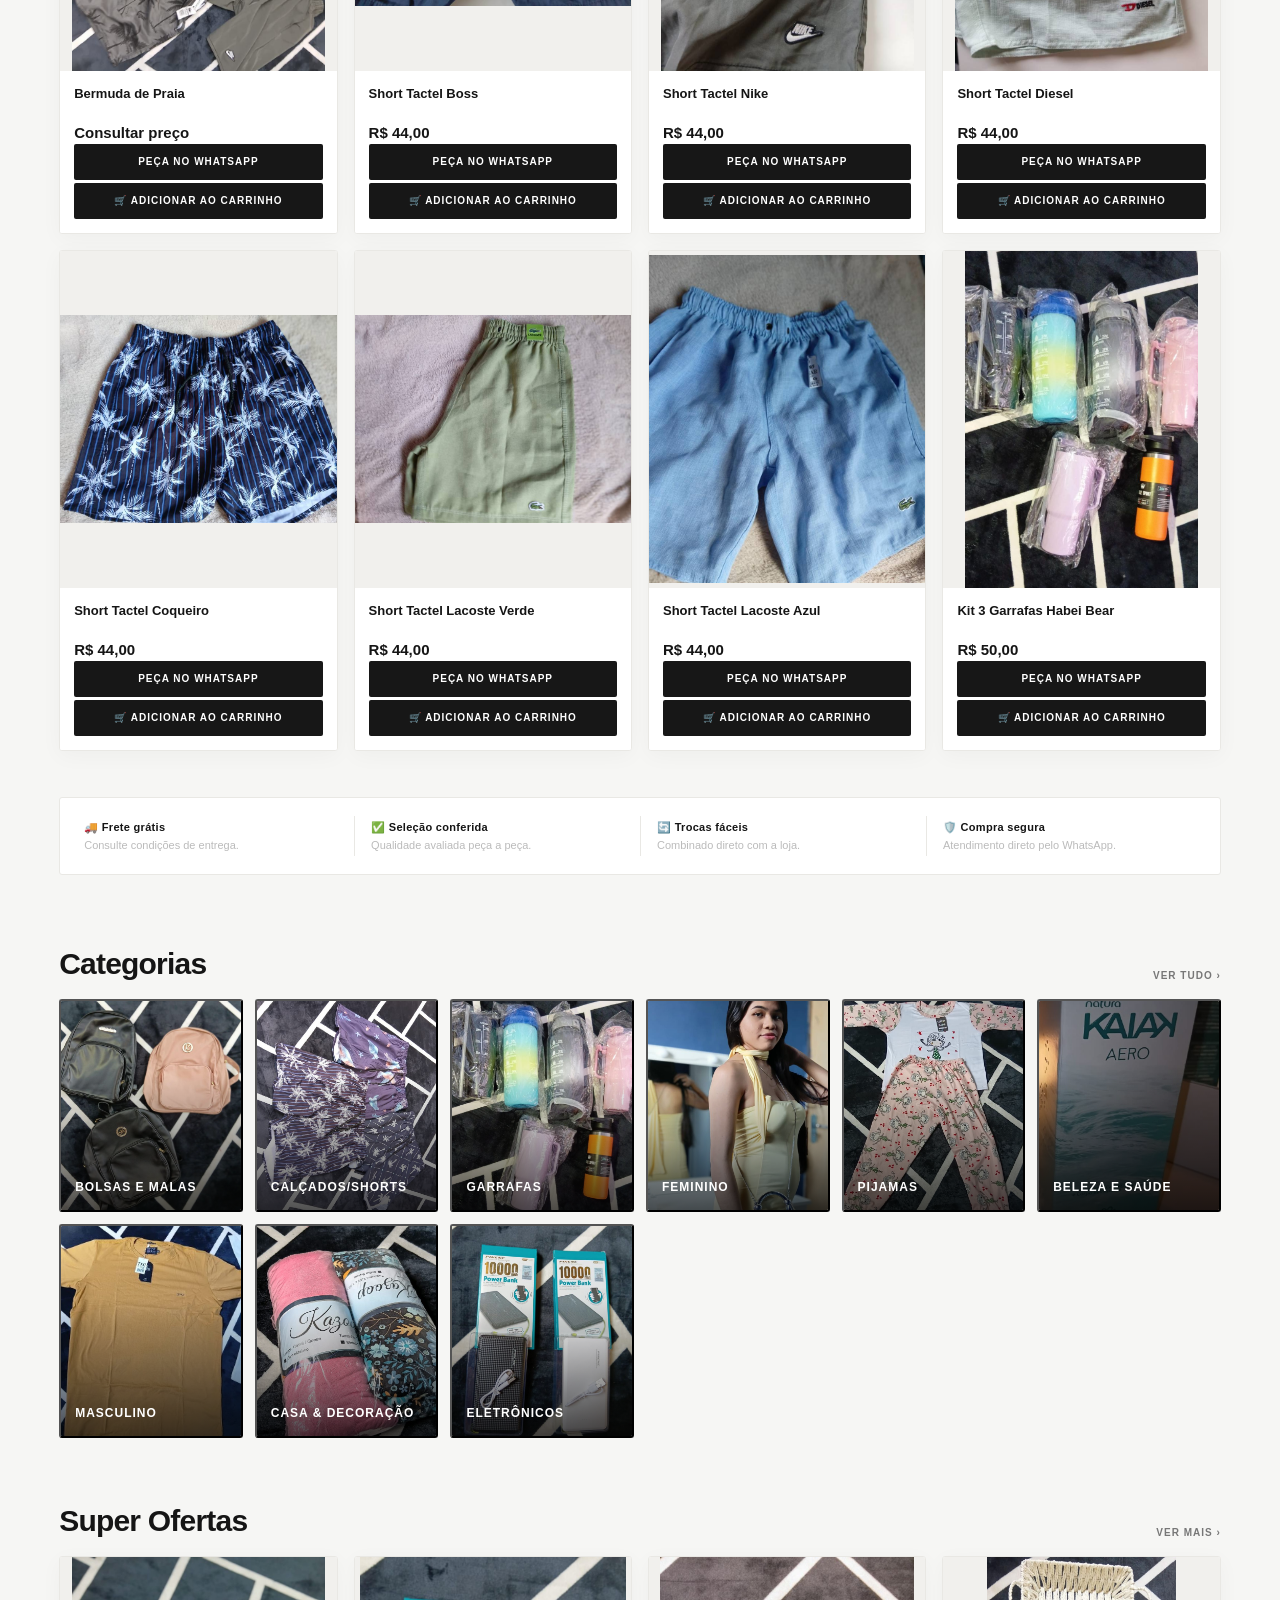
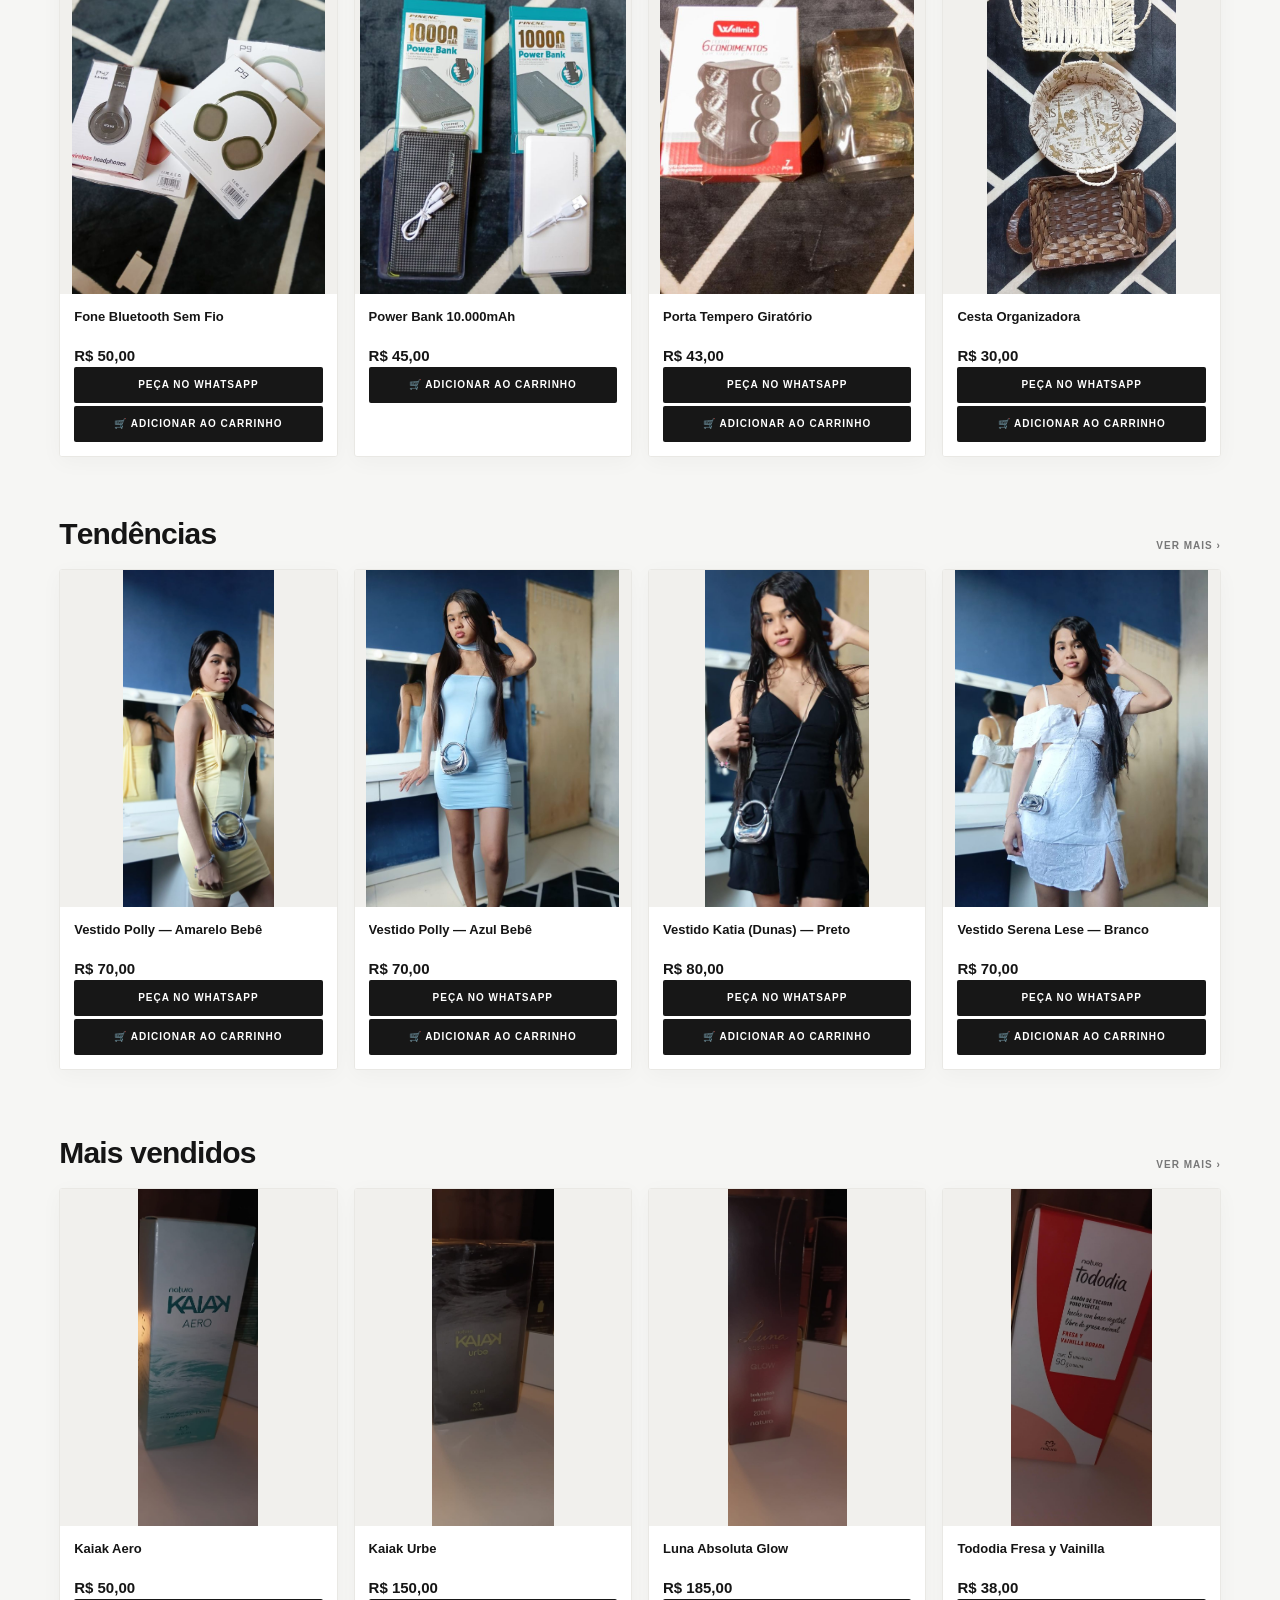
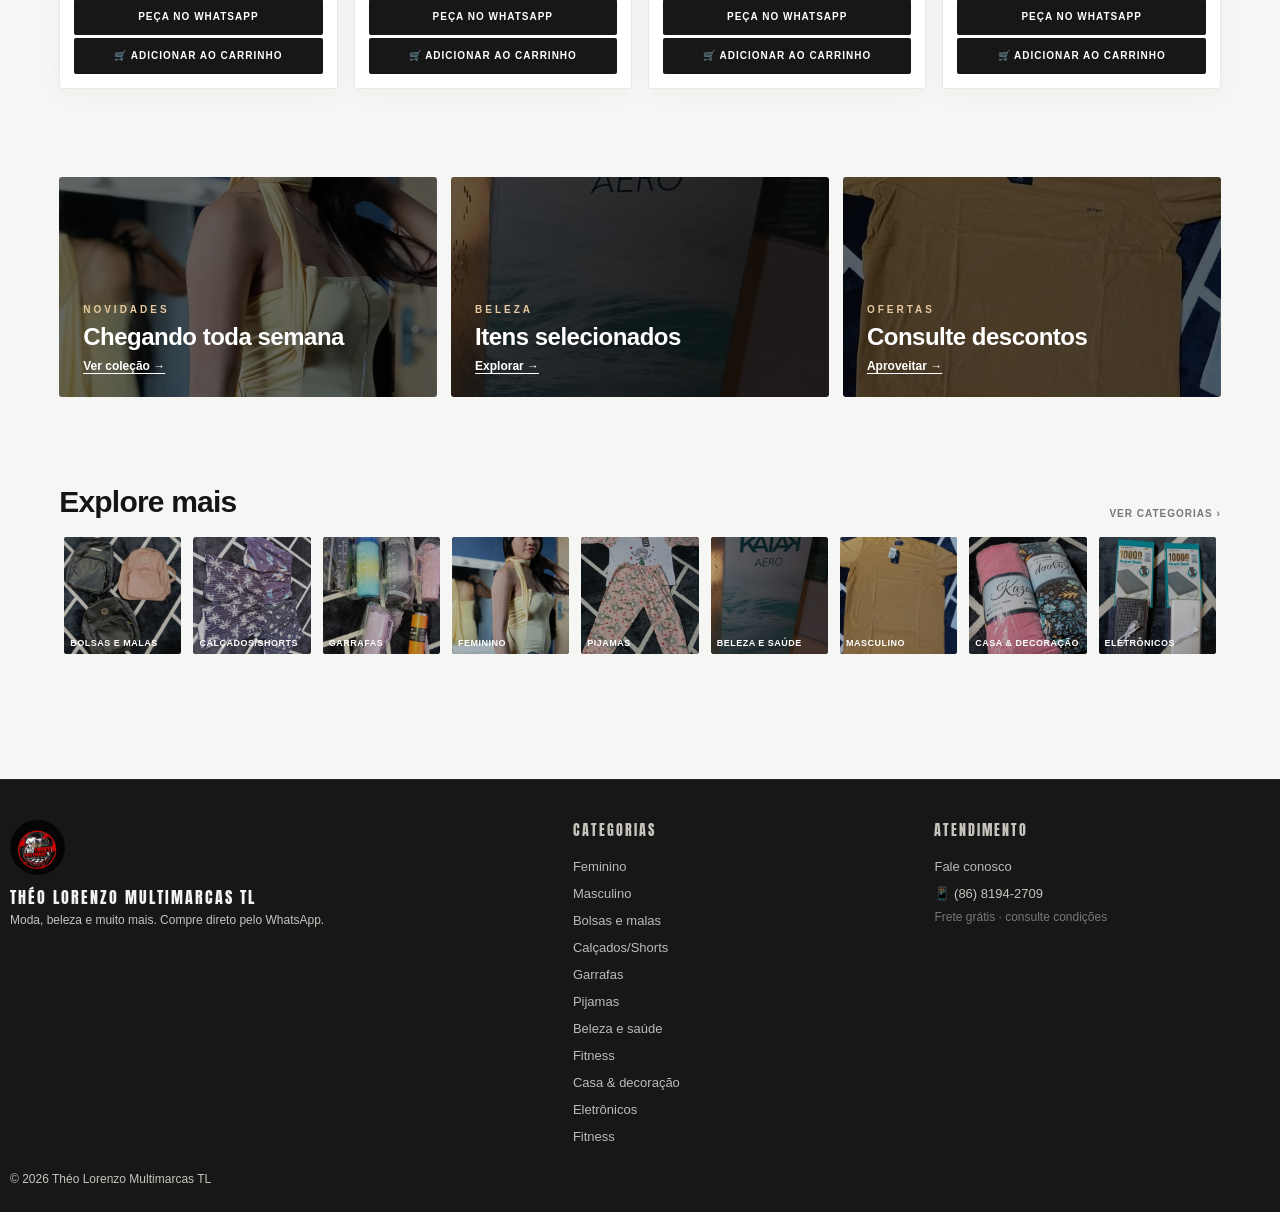
==== commit e589fdac: "Add files via upload" ====
--- a/index.html
+++ b/index.html
@@ -289,6 +289,151 @@
 @media(min-width:700px){.footer-top{flex-direction:row;justify-content:space-between}.footer-col{flex:1}.footer-brand{flex:1.6}}
 </style>
 
+<style id="tl-redesign">
+
+/* =========================================================
+   THÉO LORENZO — REDESIGN EDITORIAL / PREMIUM
+   Estrutura renovada + responsividade + scroll reveal
+   ========================================================= */
+:root{
+  --tl-bg:#f6f6f4!important; --tl-card:#fff!important; --tl-ink:#151515!important;
+  --tl-muted:#777!important; --tl-line:#e9e8e4!important; --tl-accent:#b58a55!important;
+}
+html{scroll-behavior:smooth}
+body{background:var(--tl-bg)!important;color:var(--tl-ink)!important;font-family:Inter,Arial,sans-serif!important}
+body.dark{--tl-bg:#111!important;--tl-card:#1b1b1b!important;--tl-ink:#f5f3ef!important;--tl-muted:#b4b0aa!important;--tl-line:#30302d!important}
+.announce-bar{background:#171717!important;color:#fff!important;padding:10px 16px!important;font-size:10px!important;letter-spacing:1.6px!important;text-transform:uppercase!important}
+.site-header{background:rgba(255,255,255,.96)!important;border-bottom:1px solid var(--tl-line)!important;backdrop-filter:blur(14px)!important}
+body.dark .site-header{background:rgba(20,20,20,.96)!important}
+.header-inner{height:76px!important;max-width:1440px!important;padding:0 clamp(18px,4vw,64px)!important}
+.brand-text h1{font-family:Inter,Arial,sans-serif!important;font-size:clamp(17px,2vw,24px)!important;letter-spacing:3px!important;font-weight:900!important;color:var(--tl-ink)!important}
+.menu-btn,.head-icon,.theme-toggle{color:var(--tl-ink)!important}
+.head-icon{border-radius:50%;transition:background .25s,transform .25s}
+.head-icon:hover{background:#f0eee9!important;transform:translateY(-2px)}
+.tabs{height:48px!important;max-width:none!important;justify-content:center!important;gap:clamp(14px,2.4vw,36px)!important;padding:0 18px 13px!important}
+.tab-btn{font-family:Inter,Arial,sans-serif!important;font-size:10px!important;letter-spacing:1.3px!important;color:#777!important}
+.tab-btn.active{color:var(--tl-ink)!important}
+.tab-btn.active:after{background:var(--tl-accent)!important;height:2px!important}
+.home-wrap{max-width:1440px!important;margin:0 auto!important;padding:0 clamp(16px,4vw,64px)!important}
+.hero-banner{height:clamp(330px,38vw,510px)!important;margin:24px 0 30px!important;border-radius:4px!important;background:#eeece7!important;overflow:hidden!important}
+.hero-slide{background:linear-gradient(100deg,#f1eee8 0%,#f1eee8 44%,#e7e3dc 100%)!important}
+.hero-slide img{position:absolute!important;right:0!important;top:0!important;width:61%!important;height:100%!important;object-fit:contain!important;object-position:center right!important;padding:18px 3% 18px 0!important;filter:none!important}
+.hero-copy{left:7%!important;top:50%!important;max-width:43%!important;transform:translateY(-50%)!important;text-shadow:none!important;color:#171717!important}
+.hero-copy small{display:inline-block!important;color:#9b7447!important;font-size:10px!important;letter-spacing:3px!important}
+.hero-copy h2{font-family:Inter,Arial,sans-serif!important;font-size:clamp(34px,5vw,66px)!important;font-weight:850!important;line-height:.98!important;letter-spacing:-2.5px!important;text-transform:none!important;color:#171717!important;margin:15px 0!important}
+.hero-copy p{font-size:clamp(12px,1.2vw,16px)!important;line-height:1.7!important;color:#555!important;max-width:390px!important;margin:0 0 22px!important}
+.hero-copy button{background:#171717!important;color:white!important;border:0!important;border-radius:2px!important;padding:14px 24px!important;font-size:10px!important;letter-spacing:1.4px!important;transition:transform .25s,background .25s!important}
+.hero-copy button:hover{background:#9b7447!important;transform:translateY(-3px)!important}
+.hero-dots{justify-content:flex-start!important;left:7%!important;bottom:20px!important}
+.hero-dots i{width:18px!important;height:3px!important;border-radius:0!important;background:#bbb!important}
+.hero-dots i.active{background:#171717!important}
+.service-strip{display:grid!important;grid-template-columns:repeat(4,1fr)!important;background:var(--tl-card)!important;border:1px solid var(--tl-line)!important;margin:0 0 52px!important;padding:18px 8px!important;border-radius:3px!important}
+.service{padding:5px 16px!important;font-size:11px!important;color:var(--tl-muted)!important}
+.service strong{font-size:11px!important;letter-spacing:.3px!important;color:var(--tl-ink)!important;margin-bottom:5px!important}
+.service+ .service{border-left:1px solid var(--tl-line)!important}
+.home-section{padding:20px 0 26px!important;margin:0 0 20px!important}
+.section-title{padding:0 0 18px!important;align-items:end!important}
+.section-title h2,.section-head h2,.offer-head h2{font-family:Inter,Arial,sans-serif!important;font-size:clamp(21px,2.4vw,30px)!important;font-weight:800!important;letter-spacing:-.8px!important;text-transform:none!important;color:var(--tl-ink)!important}
+.section-title a{font-size:10px!important;letter-spacing:1px!important;color:var(--tl-muted)!important}
+.circle-row{display:grid!important;grid-template-columns:repeat(6,minmax(0,1fr))!important;gap:12px!important;padding:0!important;overflow:visible!important}
+.circle-cat{height:auto!important;min-width:0!important;flex:auto!important;aspect-ratio: .86!important;border-radius:3px!important;background:#e8e5df!important}
+.circle-cat img{filter:none!important;transition:transform .5s!important}
+.circle-cat:hover img{transform:scale(1.06)!important}
+.circle-cat span{z-index:2!important;bottom:15px!important;font-size:12px!important;letter-spacing:1px!important;padding:0 14px!important}
+.circle-cat:after{height:65%!important;background:linear-gradient(transparent,rgba(0,0,0,.68))!important}
+.home-products{grid-template-columns:repeat(4,minmax(0,1fr))!important;gap:16px!important;padding:0!important}
+.home-products .mini-card,.product-grid .product-card{background:var(--tl-card)!important;border:1px solid var(--tl-line)!important;border-radius:3px!important;overflow:hidden!important;box-shadow:0 5px 22px rgba(0,0,0,.035)!important}
+.mini-card .mini-img,.product-card .thumb{background:#f1f0ed!important;aspect-ratio: .82!important;overflow:hidden!important}
+.mini-card .mini-img img,.product-card .thumb img{object-fit:contain!important;transition:transform .55s cubic-bezier(.2,.7,.2,1)!important}
+.mini-card:hover .mini-img img,.product-card:hover .thumb img{transform:scale(1.045)!important}
+.product-info{padding:14px!important;background:var(--tl-card)!important}
+.product-info h3,.mini-card.product-card h3{font-family:Inter,Arial,sans-serif!important;font-size:13px!important;line-height:1.4!important;font-weight:650!important;color:var(--tl-ink)!important;height:auto!important;min-height:36px!important}
+.price{font-size:15px!important;font-weight:800!important;color:var(--tl-ink)!important}
+.btn-whats,.btn-cart{background:#171717!important;color:#fff!important;border:0!important;border-radius:2px!important;font-family:Inter,Arial,sans-serif!important;font-size:10px!important;letter-spacing:1px!important;padding:12px 10px!important;text-transform:uppercase!important}
+.btn-whats:hover,.btn-cart:hover{background:#9b7447!important}
+.offer-head{background:transparent!important;padding:20px 0!important;margin-top:15px!important}
+.offer-head .home-products{padding:0!important}
+.trend-grid{grid-template-columns:repeat(4,minmax(0,1fr))!important}
+.promo-grid{grid-template-columns:repeat(3,minmax(0,1fr))!important;gap:14px!important;margin:22px 0!important}
+.promo-box{min-height:220px!important;border:0!important;border-radius:3px!important;padding:24px!important;transition:transform .35s!important}
+.promo-box:hover{transform:translateY(-5px)!important}
+.promo-tag{color:#e8c99f!important}
+.promo-box h3{font-family:Inter,Arial,sans-serif!important;font-size:24px!important;line-height:1.15!important;font-weight:800!important;letter-spacing:-.5px!important;text-transform:none!important}
+.gallery-strip{gap:12px!important}
+.gal-strip-item{border-radius:3px!important;overflow:hidden!important}
+footer{background:#171717!important;color:#eee!important;margin-top:55px!important}
+footer .footer-col,footer p,footer a{color:#c7c3bd!important}
+.bottom-nav{background:rgba(255,255,255,.96)!important;border-top:1px solid var(--tl-line)!important}
+body.dark .bottom-nav{background:rgba(25,25,25,.96)!important}
+.tab-panel:not(#inicio) .section-head{max-width:1320px!important;margin:35px auto 15px!important;padding:20px 0 12px!important}
+.tab-panel:not(#inicio) .product-grid{max-width:1320px!important;margin:0 auto!important;grid-template-columns:repeat(4,minmax(0,1fr))!important;gap:18px!important;padding:0 20px 50px!important}
+.tab-panel:not(#inicio){padding:0 20px!important}
+.tab-panel:not(#inicio) .product-card{border-radius:3px!important}
+.tab-panel:not(#inicio) .thumb{height:auto!important;aspect-ratio:.82!important}
+.tab-panel:not(#inicio) .product-info{padding:15px!important}
+.tab-panel:not(#inicio) .product-info h3{font-size:14px!important}
+.tab-panel:not(#inicio) .product-info .desc{font-size:12px!important;color:var(--tl-muted)!important}
+.tab-panel:not(#inicio) .product-info .price{font-size:16px!important}
+@media(max-width:900px){
+ .home-wrap{padding:0 20px!important}
+ .circle-row{grid-template-columns:repeat(3,minmax(0,1fr))!important}
+ .circle-cat{aspect-ratio:1.1!important}
+ .home-products,.trend-grid{grid-template-columns:repeat(2,minmax(0,1fr))!important;gap:12px!important}
+ .tab-panel:not(#inicio) .product-grid{grid-template-columns:repeat(3,minmax(0,1fr))!important}
+ .service-strip{grid-template-columns:repeat(2,1fr)!important;row-gap:12px!important}
+ .service:nth-child(3){border-left:0!important}
+}
+@media(max-width:600px){
+ .announce-bar{font-size:9px!important;letter-spacing:.8px!important}
+ .header-inner{height:62px!important;padding:0 12px!important}
+ .brand-text h1{font-size:16px!important;letter-spacing:2px!important}
+ .header-actions{gap:0!important}
+ .head-icon{width:32px!important;height:34px!important;font-size:19px!important}
+ .tabs{justify-content:flex-start!important;gap:20px!important;height:42px!important;padding:0 14px 11px!important}
+ .tab-btn{font-size:9px!important}
+ .home-wrap{padding:0 14px!important}
+ .hero-banner{height:390px!important;margin:14px 0 20px!important}
+ .hero-slide img{width:100%!important;height:56%!important;top:auto!important;bottom:0!important;right:0!important;padding:0 4% 12px!important;object-position:center!important}
+ .hero-copy{left:7%!important;top:9%!important;transform:none!important;max-width:86%!important}
+ .hero-copy h2{font-size:35px!important;letter-spacing:-1.5px!important;margin:9px 0!important}
+ .hero-copy p{font-size:12px!important;max-width:270px!important;margin-bottom:12px!important}
+ .hero-copy button{padding:11px 17px!important}
+ .hero-dots{left:7%!important;bottom:12px!important}
+ .service-strip{margin-bottom:25px!important;padding:12px 4px!important}
+ .service{padding:5px 8px!important;font-size:10px!important}
+ .service strong{font-size:10px!important}
+ .home-section{padding:14px 0 18px!important;margin-bottom:10px!important}
+ .section-title{padding-bottom:12px!important}
+ .section-title h2{font-size:21px!important}
+ .circle-row{grid-template-columns:repeat(3,minmax(0,1fr))!important;gap:8px!important}
+ .circle-cat{aspect-ratio:.9!important}
+ .circle-cat span{font-size:10px!important;bottom:10px!important;padding:0 8px!important}
+ .home-products,.trend-grid{grid-template-columns:repeat(2,minmax(0,1fr))!important;gap:9px!important}
+ .mini-card .mini-img{aspect-ratio:.9!important}
+ .product-info{padding:10px!important}
+ .product-info h3,.mini-card.product-card h3{font-size:11px!important;min-height:32px!important}
+ .price{font-size:13px!important}
+ .btn-whats,.btn-cart{font-size:9px!important;padding:10px 5px!important}
+ .promo-grid{grid-template-columns:1fr!important;gap:9px!important}
+ .promo-box{min-height:150px!important}
+ .tab-panel:not(#inicio){padding:0 8px!important}
+ .tab-panel:not(#inicio) .section-head{padding:22px 8px 12px!important}
+ .tab-panel:not(#inicio) .product-grid{grid-template-columns:repeat(2,minmax(0,1fr))!important;gap:9px!important;padding:0 0 35px!important}
+ .tab-panel:not(#inicio) .product-info{padding:9px!important}
+ .tab-panel:not(#inicio) .product-info h3{font-size:11px!important}
+ .tab-panel:not(#inicio) .thumb{aspect-ratio:.9!important}
+ footer{margin-top:30px!important;padding-bottom:72px!important}
+}
+@media(prefers-reduced-motion:reduce){
+ *,*::before,*::after{scroll-behavior:auto!important;animation-duration:.01ms!important;transition-duration:.01ms!important}
+}
+/* Letras reveladas conforme a rolagem */
+.tl-letter{display:inline-block;opacity:0;transform:translate3d(0,18px,0) rotateX(-35deg);transition:opacity .55s ease,transform .65s cubic-bezier(.2,.7,.2,1);transition-delay:calc(var(--letter-i,0)*22ms);transform-origin:50% 100%}
+.tl-revealed .tl-letter{opacity:1;transform:translate3d(0,0,0) rotateX(0)}
+.tl-reveal-item{opacity:0;transform:translateY(26px);transition:opacity .7s ease,transform .7s cubic-bezier(.2,.7,.2,1)}
+.tl-reveal-item.tl-revealed{opacity:1;transform:translateY(0)}
+
+</style>
 </head>
 <body>
 
@@ -2145,5 +2290,76 @@
 </script>
 
 <script type="module" src="pedidos.js?v=1"></script>
+
+<script id="tl-scroll-reveal">
+(function(){
+  if(window.__tlScrollRevealStarted) return;
+  window.__tlScrollRevealStarted = true;
+  var reduce = window.matchMedia && window.matchMedia('(prefers-reduced-motion: reduce)').matches;
+  if(reduce) return;
+  var letterTargets = '.hero-copy h2,.section-title h2,.section-head h2,.offer-head h2';
+  var itemTargets = '.service,.circle-cat,.mini-card,.promo-box,.tab-panel:not(#inicio) .product-card';
+  var letterObserver = new IntersectionObserver(function(entries){
+    entries.forEach(function(entry){
+      if(entry.isIntersecting){
+        entry.target.classList.add('tl-revealed');
+        letterObserver.unobserve(entry.target);
+      }
+    });
+  },{threshold:.25,rootMargin:'0px 0px -8% 0px'});
+  var itemObserver = new IntersectionObserver(function(entries){
+    entries.forEach(function(entry){
+      if(entry.isIntersecting){
+        entry.target.classList.add('tl-revealed');
+        itemObserver.unobserve(entry.target);
+      }
+    });
+  },{threshold:.08,rootMargin:'0px 0px -5% 0px'});
+  function splitLetters(el){
+    if(el.dataset.tlSplit === '1') return;
+    var original = el.textContent;
+    if(!original || !original.trim()) return;
+    el.dataset.tlSplit = '1';
+    el.setAttribute('aria-label',original);
+    el.textContent = '';
+    Array.from(original).forEach(function(char,index){
+      var span = document.createElement('span');
+      span.className = 'tl-letter';
+      span.style.setProperty('--letter-i',index);
+      span.setAttribute('aria-hidden','true');
+      span.textContent = char === ' ' ? '\u00a0' : char;
+      el.appendChild(span);
+    });
+    letterObserver.observe(el);
+  }
+  function prepare(root){
+    (root || document).querySelectorAll(letterTargets).forEach(splitLetters);
+    (root || document).querySelectorAll(itemTargets).forEach(function(el){
+      if(el.dataset.tlReveal === '1') return;
+      el.dataset.tlReveal = '1';
+      el.classList.add('tl-reveal-item');
+      itemObserver.observe(el);
+    });
+  }
+  function start(){
+    prepare(document);
+    var mutation = new MutationObserver(function(records){
+      records.forEach(function(record){
+        record.addedNodes.forEach(function(node){
+          if(node.nodeType === 1) prepare(node);
+        });
+      });
+    });
+    mutation.observe(document.body,{childList:true,subtree:true});
+    document.addEventListener('click',function(e){
+      var tab = e.target.closest('[data-tab]');
+      if(tab) setTimeout(function(){prepare(document);},100);
+    });
+  }
+  if(document.readyState === 'loading') document.addEventListener('DOMContentLoaded',start);
+  else start();
+})();
+</script>
+
 </body>
 </html>
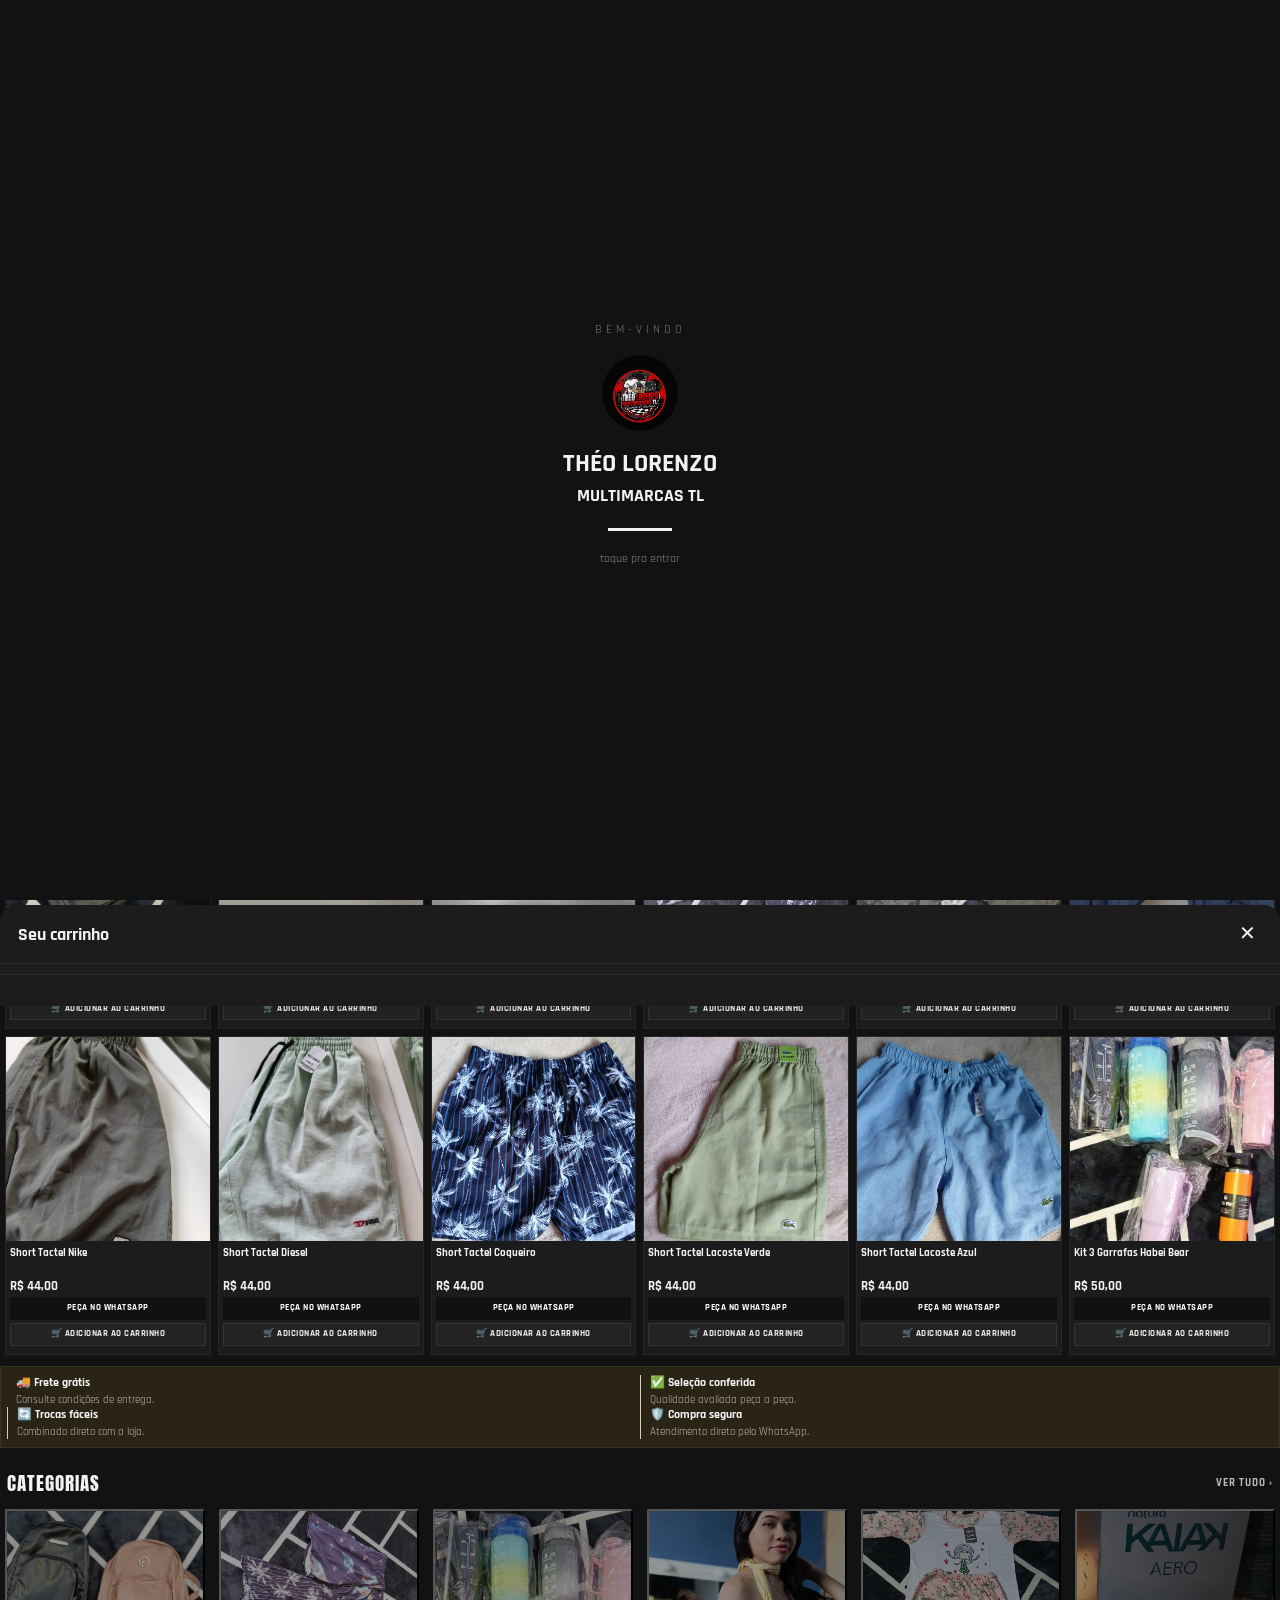
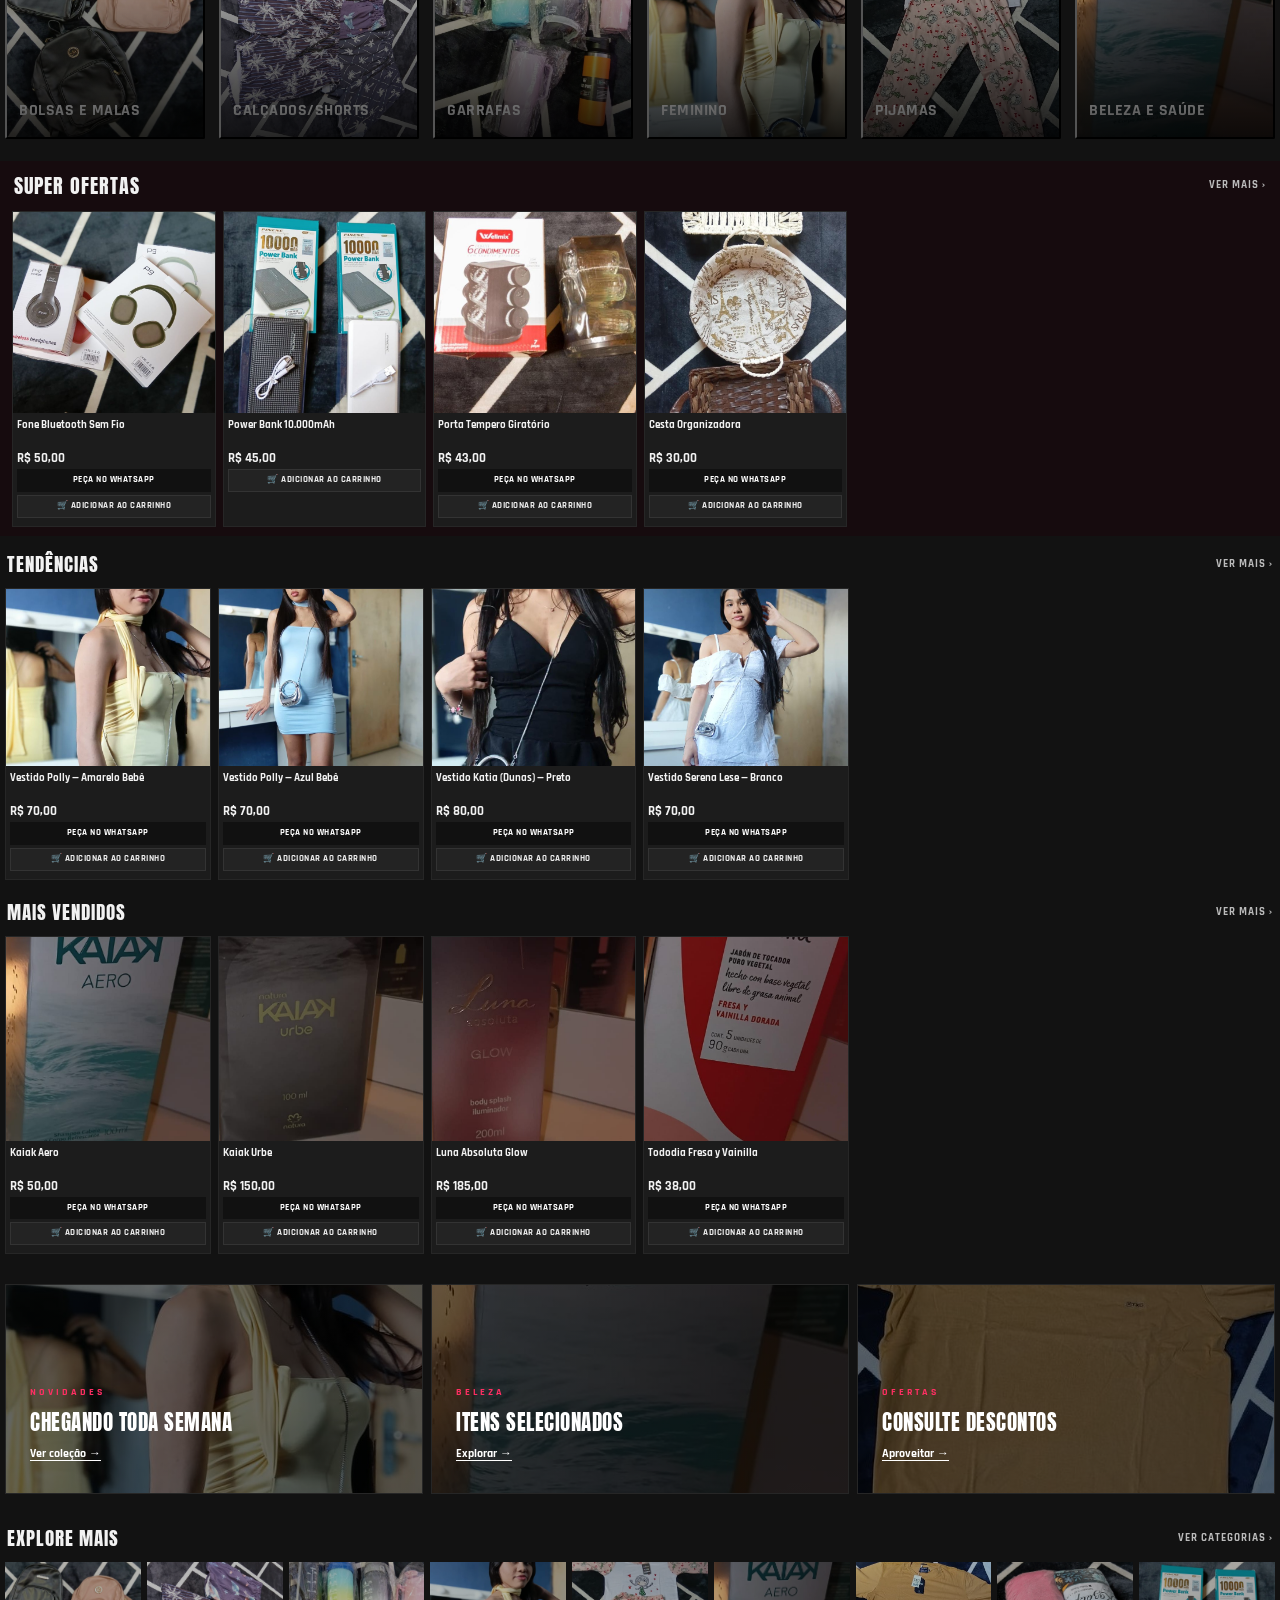
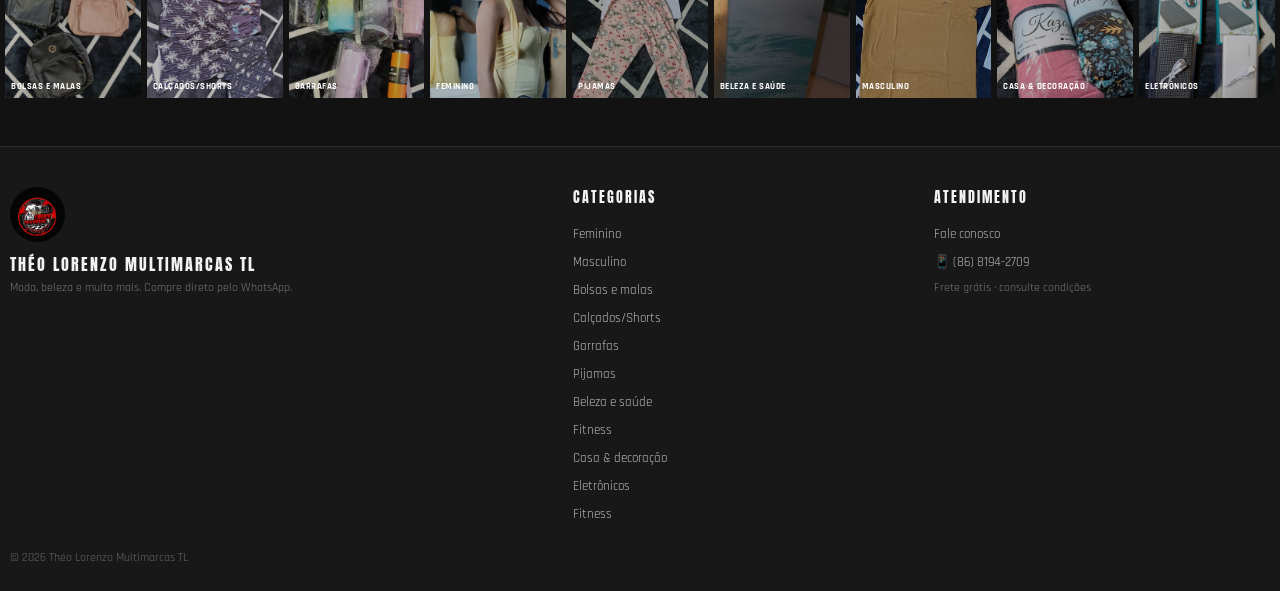
==== commit a5273015: "Add files via upload" ====
--- a/index.html
+++ b/index.html
@@ -289,151 +289,6 @@
 @media(min-width:700px){.footer-top{flex-direction:row;justify-content:space-between}.footer-col{flex:1}.footer-brand{flex:1.6}}
 </style>
 
-<style id="tl-redesign">
-
-/* =========================================================
-   THÉO LORENZO — REDESIGN EDITORIAL / PREMIUM
-   Estrutura renovada + responsividade + scroll reveal
-   ========================================================= */
-:root{
-  --tl-bg:#f6f6f4!important; --tl-card:#fff!important; --tl-ink:#151515!important;
-  --tl-muted:#777!important; --tl-line:#e9e8e4!important; --tl-accent:#b58a55!important;
-}
-html{scroll-behavior:smooth}
-body{background:var(--tl-bg)!important;color:var(--tl-ink)!important;font-family:Inter,Arial,sans-serif!important}
-body.dark{--tl-bg:#111!important;--tl-card:#1b1b1b!important;--tl-ink:#f5f3ef!important;--tl-muted:#b4b0aa!important;--tl-line:#30302d!important}
-.announce-bar{background:#171717!important;color:#fff!important;padding:10px 16px!important;font-size:10px!important;letter-spacing:1.6px!important;text-transform:uppercase!important}
-.site-header{background:rgba(255,255,255,.96)!important;border-bottom:1px solid var(--tl-line)!important;backdrop-filter:blur(14px)!important}
-body.dark .site-header{background:rgba(20,20,20,.96)!important}
-.header-inner{height:76px!important;max-width:1440px!important;padding:0 clamp(18px,4vw,64px)!important}
-.brand-text h1{font-family:Inter,Arial,sans-serif!important;font-size:clamp(17px,2vw,24px)!important;letter-spacing:3px!important;font-weight:900!important;color:var(--tl-ink)!important}
-.menu-btn,.head-icon,.theme-toggle{color:var(--tl-ink)!important}
-.head-icon{border-radius:50%;transition:background .25s,transform .25s}
-.head-icon:hover{background:#f0eee9!important;transform:translateY(-2px)}
-.tabs{height:48px!important;max-width:none!important;justify-content:center!important;gap:clamp(14px,2.4vw,36px)!important;padding:0 18px 13px!important}
-.tab-btn{font-family:Inter,Arial,sans-serif!important;font-size:10px!important;letter-spacing:1.3px!important;color:#777!important}
-.tab-btn.active{color:var(--tl-ink)!important}
-.tab-btn.active:after{background:var(--tl-accent)!important;height:2px!important}
-.home-wrap{max-width:1440px!important;margin:0 auto!important;padding:0 clamp(16px,4vw,64px)!important}
-.hero-banner{height:clamp(330px,38vw,510px)!important;margin:24px 0 30px!important;border-radius:4px!important;background:#eeece7!important;overflow:hidden!important}
-.hero-slide{background:linear-gradient(100deg,#f1eee8 0%,#f1eee8 44%,#e7e3dc 100%)!important}
-.hero-slide img{position:absolute!important;right:0!important;top:0!important;width:61%!important;height:100%!important;object-fit:contain!important;object-position:center right!important;padding:18px 3% 18px 0!important;filter:none!important}
-.hero-copy{left:7%!important;top:50%!important;max-width:43%!important;transform:translateY(-50%)!important;text-shadow:none!important;color:#171717!important}
-.hero-copy small{display:inline-block!important;color:#9b7447!important;font-size:10px!important;letter-spacing:3px!important}
-.hero-copy h2{font-family:Inter,Arial,sans-serif!important;font-size:clamp(34px,5vw,66px)!important;font-weight:850!important;line-height:.98!important;letter-spacing:-2.5px!important;text-transform:none!important;color:#171717!important;margin:15px 0!important}
-.hero-copy p{font-size:clamp(12px,1.2vw,16px)!important;line-height:1.7!important;color:#555!important;max-width:390px!important;margin:0 0 22px!important}
-.hero-copy button{background:#171717!important;color:white!important;border:0!important;border-radius:2px!important;padding:14px 24px!important;font-size:10px!important;letter-spacing:1.4px!important;transition:transform .25s,background .25s!important}
-.hero-copy button:hover{background:#9b7447!important;transform:translateY(-3px)!important}
-.hero-dots{justify-content:flex-start!important;left:7%!important;bottom:20px!important}
-.hero-dots i{width:18px!important;height:3px!important;border-radius:0!important;background:#bbb!important}
-.hero-dots i.active{background:#171717!important}
-.service-strip{display:grid!important;grid-template-columns:repeat(4,1fr)!important;background:var(--tl-card)!important;border:1px solid var(--tl-line)!important;margin:0 0 52px!important;padding:18px 8px!important;border-radius:3px!important}
-.service{padding:5px 16px!important;font-size:11px!important;color:var(--tl-muted)!important}
-.service strong{font-size:11px!important;letter-spacing:.3px!important;color:var(--tl-ink)!important;margin-bottom:5px!important}
-.service+ .service{border-left:1px solid var(--tl-line)!important}
-.home-section{padding:20px 0 26px!important;margin:0 0 20px!important}
-.section-title{padding:0 0 18px!important;align-items:end!important}
-.section-title h2,.section-head h2,.offer-head h2{font-family:Inter,Arial,sans-serif!important;font-size:clamp(21px,2.4vw,30px)!important;font-weight:800!important;letter-spacing:-.8px!important;text-transform:none!important;color:var(--tl-ink)!important}
-.section-title a{font-size:10px!important;letter-spacing:1px!important;color:var(--tl-muted)!important}
-.circle-row{display:grid!important;grid-template-columns:repeat(6,minmax(0,1fr))!important;gap:12px!important;padding:0!important;overflow:visible!important}
-.circle-cat{height:auto!important;min-width:0!important;flex:auto!important;aspect-ratio: .86!important;border-radius:3px!important;background:#e8e5df!important}
-.circle-cat img{filter:none!important;transition:transform .5s!important}
-.circle-cat:hover img{transform:scale(1.06)!important}
-.circle-cat span{z-index:2!important;bottom:15px!important;font-size:12px!important;letter-spacing:1px!important;padding:0 14px!important}
-.circle-cat:after{height:65%!important;background:linear-gradient(transparent,rgba(0,0,0,.68))!important}
-.home-products{grid-template-columns:repeat(4,minmax(0,1fr))!important;gap:16px!important;padding:0!important}
-.home-products .mini-card,.product-grid .product-card{background:var(--tl-card)!important;border:1px solid var(--tl-line)!important;border-radius:3px!important;overflow:hidden!important;box-shadow:0 5px 22px rgba(0,0,0,.035)!important}
-.mini-card .mini-img,.product-card .thumb{background:#f1f0ed!important;aspect-ratio: .82!important;overflow:hidden!important}
-.mini-card .mini-img img,.product-card .thumb img{object-fit:contain!important;transition:transform .55s cubic-bezier(.2,.7,.2,1)!important}
-.mini-card:hover .mini-img img,.product-card:hover .thumb img{transform:scale(1.045)!important}
-.product-info{padding:14px!important;background:var(--tl-card)!important}
-.product-info h3,.mini-card.product-card h3{font-family:Inter,Arial,sans-serif!important;font-size:13px!important;line-height:1.4!important;font-weight:650!important;color:var(--tl-ink)!important;height:auto!important;min-height:36px!important}
-.price{font-size:15px!important;font-weight:800!important;color:var(--tl-ink)!important}
-.btn-whats,.btn-cart{background:#171717!important;color:#fff!important;border:0!important;border-radius:2px!important;font-family:Inter,Arial,sans-serif!important;font-size:10px!important;letter-spacing:1px!important;padding:12px 10px!important;text-transform:uppercase!important}
-.btn-whats:hover,.btn-cart:hover{background:#9b7447!important}
-.offer-head{background:transparent!important;padding:20px 0!important;margin-top:15px!important}
-.offer-head .home-products{padding:0!important}
-.trend-grid{grid-template-columns:repeat(4,minmax(0,1fr))!important}
-.promo-grid{grid-template-columns:repeat(3,minmax(0,1fr))!important;gap:14px!important;margin:22px 0!important}
-.promo-box{min-height:220px!important;border:0!important;border-radius:3px!important;padding:24px!important;transition:transform .35s!important}
-.promo-box:hover{transform:translateY(-5px)!important}
-.promo-tag{color:#e8c99f!important}
-.promo-box h3{font-family:Inter,Arial,sans-serif!important;font-size:24px!important;line-height:1.15!important;font-weight:800!important;letter-spacing:-.5px!important;text-transform:none!important}
-.gallery-strip{gap:12px!important}
-.gal-strip-item{border-radius:3px!important;overflow:hidden!important}
-footer{background:#171717!important;color:#eee!important;margin-top:55px!important}
-footer .footer-col,footer p,footer a{color:#c7c3bd!important}
-.bottom-nav{background:rgba(255,255,255,.96)!important;border-top:1px solid var(--tl-line)!important}
-body.dark .bottom-nav{background:rgba(25,25,25,.96)!important}
-.tab-panel:not(#inicio) .section-head{max-width:1320px!important;margin:35px auto 15px!important;padding:20px 0 12px!important}
-.tab-panel:not(#inicio) .product-grid{max-width:1320px!important;margin:0 auto!important;grid-template-columns:repeat(4,minmax(0,1fr))!important;gap:18px!important;padding:0 20px 50px!important}
-.tab-panel:not(#inicio){padding:0 20px!important}
-.tab-panel:not(#inicio) .product-card{border-radius:3px!important}
-.tab-panel:not(#inicio) .thumb{height:auto!important;aspect-ratio:.82!important}
-.tab-panel:not(#inicio) .product-info{padding:15px!important}
-.tab-panel:not(#inicio) .product-info h3{font-size:14px!important}
-.tab-panel:not(#inicio) .product-info .desc{font-size:12px!important;color:var(--tl-muted)!important}
-.tab-panel:not(#inicio) .product-info .price{font-size:16px!important}
-@media(max-width:900px){
- .home-wrap{padding:0 20px!important}
- .circle-row{grid-template-columns:repeat(3,minmax(0,1fr))!important}
- .circle-cat{aspect-ratio:1.1!important}
- .home-products,.trend-grid{grid-template-columns:repeat(2,minmax(0,1fr))!important;gap:12px!important}
- .tab-panel:not(#inicio) .product-grid{grid-template-columns:repeat(3,minmax(0,1fr))!important}
- .service-strip{grid-template-columns:repeat(2,1fr)!important;row-gap:12px!important}
- .service:nth-child(3){border-left:0!important}
-}
-@media(max-width:600px){
- .announce-bar{font-size:9px!important;letter-spacing:.8px!important}
- .header-inner{height:62px!important;padding:0 12px!important}
- .brand-text h1{font-size:16px!important;letter-spacing:2px!important}
- .header-actions{gap:0!important}
- .head-icon{width:32px!important;height:34px!important;font-size:19px!important}
- .tabs{justify-content:flex-start!important;gap:20px!important;height:42px!important;padding:0 14px 11px!important}
- .tab-btn{font-size:9px!important}
- .home-wrap{padding:0 14px!important}
- .hero-banner{height:390px!important;margin:14px 0 20px!important}
- .hero-slide img{width:100%!important;height:56%!important;top:auto!important;bottom:0!important;right:0!important;padding:0 4% 12px!important;object-position:center!important}
- .hero-copy{left:7%!important;top:9%!important;transform:none!important;max-width:86%!important}
- .hero-copy h2{font-size:35px!important;letter-spacing:-1.5px!important;margin:9px 0!important}
- .hero-copy p{font-size:12px!important;max-width:270px!important;margin-bottom:12px!important}
- .hero-copy button{padding:11px 17px!important}
- .hero-dots{left:7%!important;bottom:12px!important}
- .service-strip{margin-bottom:25px!important;padding:12px 4px!important}
- .service{padding:5px 8px!important;font-size:10px!important}
- .service strong{font-size:10px!important}
- .home-section{padding:14px 0 18px!important;margin-bottom:10px!important}
- .section-title{padding-bottom:12px!important}
- .section-title h2{font-size:21px!important}
- .circle-row{grid-template-columns:repeat(3,minmax(0,1fr))!important;gap:8px!important}
- .circle-cat{aspect-ratio:.9!important}
- .circle-cat span{font-size:10px!important;bottom:10px!important;padding:0 8px!important}
- .home-products,.trend-grid{grid-template-columns:repeat(2,minmax(0,1fr))!important;gap:9px!important}
- .mini-card .mini-img{aspect-ratio:.9!important}
- .product-info{padding:10px!important}
- .product-info h3,.mini-card.product-card h3{font-size:11px!important;min-height:32px!important}
- .price{font-size:13px!important}
- .btn-whats,.btn-cart{font-size:9px!important;padding:10px 5px!important}
- .promo-grid{grid-template-columns:1fr!important;gap:9px!important}
- .promo-box{min-height:150px!important}
- .tab-panel:not(#inicio){padding:0 8px!important}
- .tab-panel:not(#inicio) .section-head{padding:22px 8px 12px!important}
- .tab-panel:not(#inicio) .product-grid{grid-template-columns:repeat(2,minmax(0,1fr))!important;gap:9px!important;padding:0 0 35px!important}
- .tab-panel:not(#inicio) .product-info{padding:9px!important}
- .tab-panel:not(#inicio) .product-info h3{font-size:11px!important}
- .tab-panel:not(#inicio) .thumb{aspect-ratio:.9!important}
- footer{margin-top:30px!important;padding-bottom:72px!important}
-}
-@media(prefers-reduced-motion:reduce){
- *,*::before,*::after{scroll-behavior:auto!important;animation-duration:.01ms!important;transition-duration:.01ms!important}
-}
-/* Letras reveladas conforme a rolagem */
-.tl-letter{display:inline-block;opacity:0;transform:translate3d(0,18px,0) rotateX(-35deg);transition:opacity .55s ease,transform .65s cubic-bezier(.2,.7,.2,1);transition-delay:calc(var(--letter-i,0)*22ms);transform-origin:50% 100%}
-.tl-revealed .tl-letter{opacity:1;transform:translate3d(0,0,0) rotateX(0)}
-.tl-reveal-item{opacity:0;transform:translateY(26px);transition:opacity .7s ease,transform .7s cubic-bezier(.2,.7,.2,1)}
-.tl-reveal-item.tl-revealed{opacity:1;transform:translateY(0)}
-
-</style>
 </head>
 <body>
 
@@ -2290,76 +2145,5 @@
 </script>
 
 <script type="module" src="pedidos.js?v=1"></script>
-
-<script id="tl-scroll-reveal">
-(function(){
-  if(window.__tlScrollRevealStarted) return;
-  window.__tlScrollRevealStarted = true;
-  var reduce = window.matchMedia && window.matchMedia('(prefers-reduced-motion: reduce)').matches;
-  if(reduce) return;
-  var letterTargets = '.hero-copy h2,.section-title h2,.section-head h2,.offer-head h2';
-  var itemTargets = '.service,.circle-cat,.mini-card,.promo-box,.tab-panel:not(#inicio) .product-card';
-  var letterObserver = new IntersectionObserver(function(entries){
-    entries.forEach(function(entry){
-      if(entry.isIntersecting){
-        entry.target.classList.add('tl-revealed');
-        letterObserver.unobserve(entry.target);
-      }
-    });
-  },{threshold:.25,rootMargin:'0px 0px -8% 0px'});
-  var itemObserver = new IntersectionObserver(function(entries){
-    entries.forEach(function(entry){
-      if(entry.isIntersecting){
-        entry.target.classList.add('tl-revealed');
-        itemObserver.unobserve(entry.target);
-      }
-    });
-  },{threshold:.08,rootMargin:'0px 0px -5% 0px'});
-  function splitLetters(el){
-    if(el.dataset.tlSplit === '1') return;
-    var original = el.textContent;
-    if(!original || !original.trim()) return;
-    el.dataset.tlSplit = '1';
-    el.setAttribute('aria-label',original);
-    el.textContent = '';
-    Array.from(original).forEach(function(char,index){
-      var span = document.createElement('span');
-      span.className = 'tl-letter';
-      span.style.setProperty('--letter-i',index);
-      span.setAttribute('aria-hidden','true');
-      span.textContent = char === ' ' ? '\u00a0' : char;
-      el.appendChild(span);
-    });
-    letterObserver.observe(el);
-  }
-  function prepare(root){
-    (root || document).querySelectorAll(letterTargets).forEach(splitLetters);
-    (root || document).querySelectorAll(itemTargets).forEach(function(el){
-      if(el.dataset.tlReveal === '1') return;
-      el.dataset.tlReveal = '1';
-      el.classList.add('tl-reveal-item');
-      itemObserver.observe(el);
-    });
-  }
-  function start(){
-    prepare(document);
-    var mutation = new MutationObserver(function(records){
-      records.forEach(function(record){
-        record.addedNodes.forEach(function(node){
-          if(node.nodeType === 1) prepare(node);
-        });
-      });
-    });
-    mutation.observe(document.body,{childList:true,subtree:true});
-    document.addEventListener('click',function(e){
-      var tab = e.target.closest('[data-tab]');
-      if(tab) setTimeout(function(){prepare(document);},100);
-    });
-  }
-  if(document.readyState === 'loading') document.addEventListener('DOMContentLoaded',start);
-  else start();
-})();
-</script>
-
 </body>
 </html>
